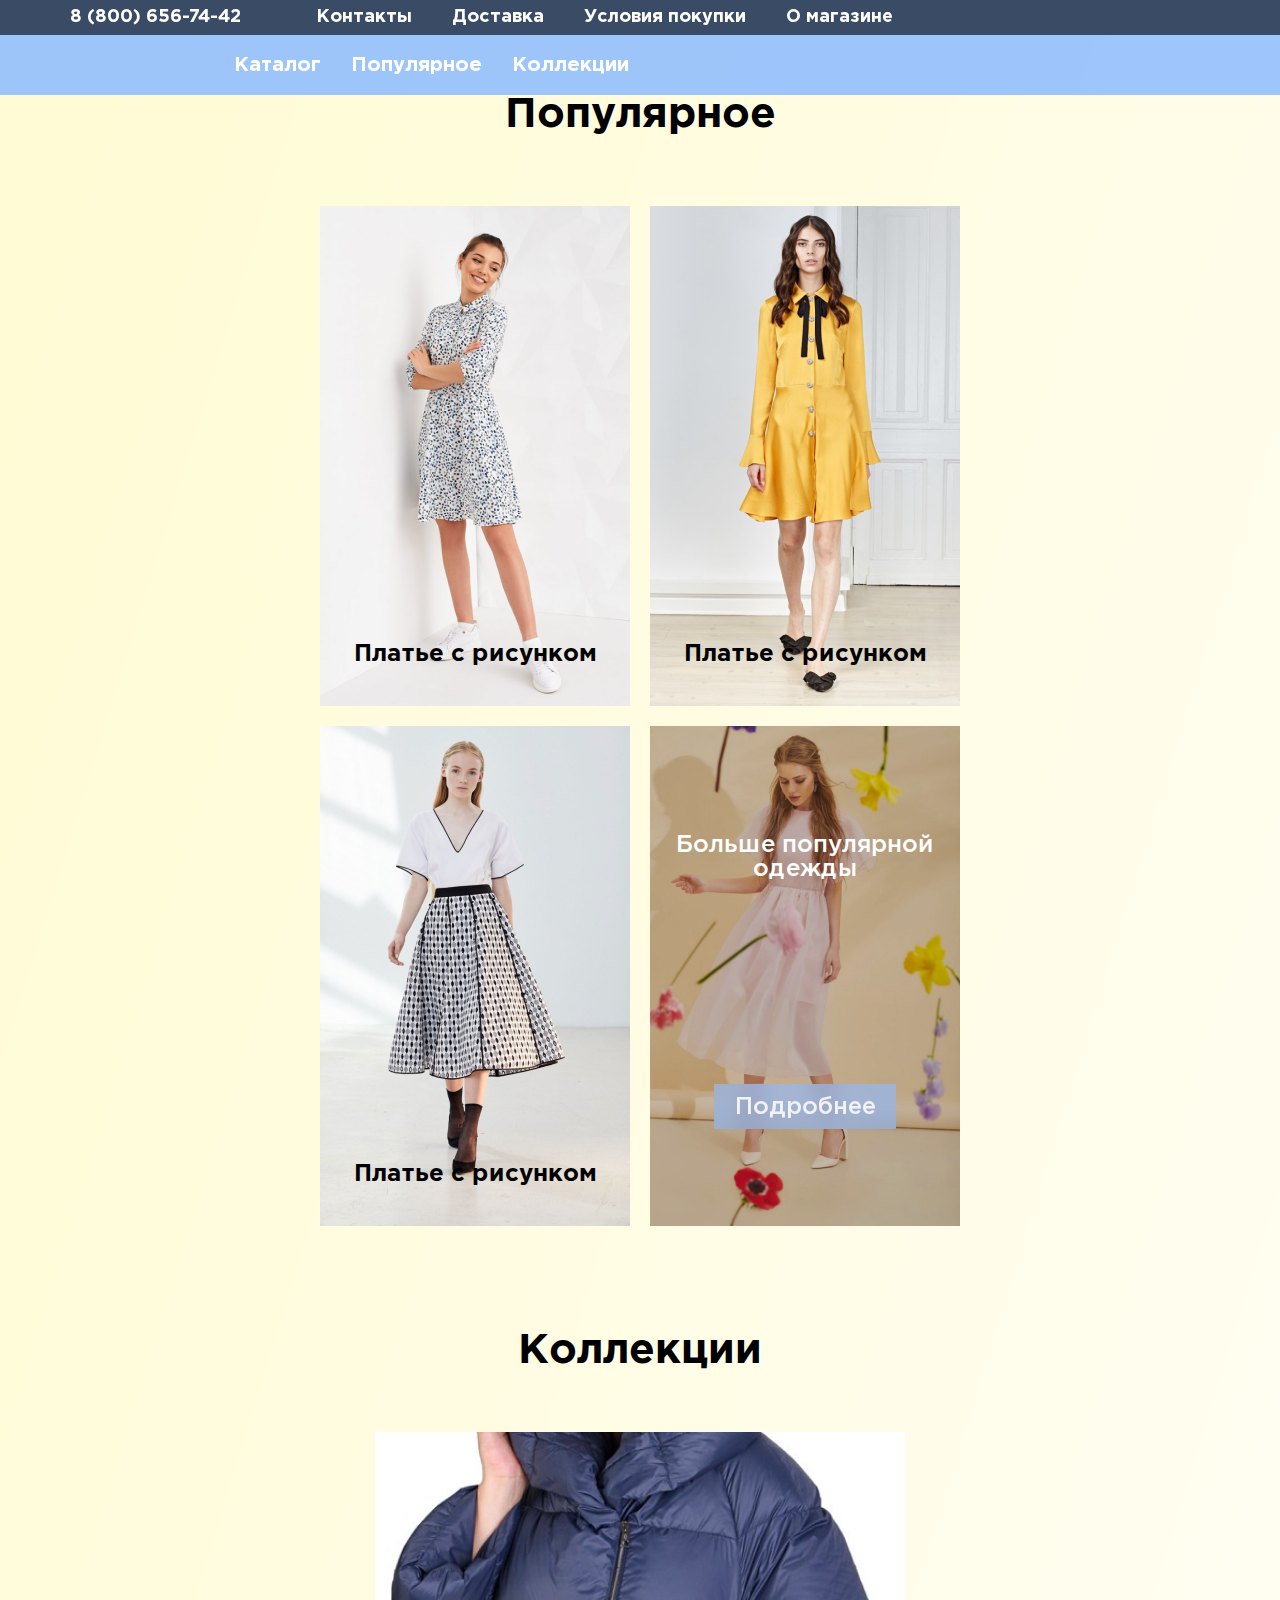
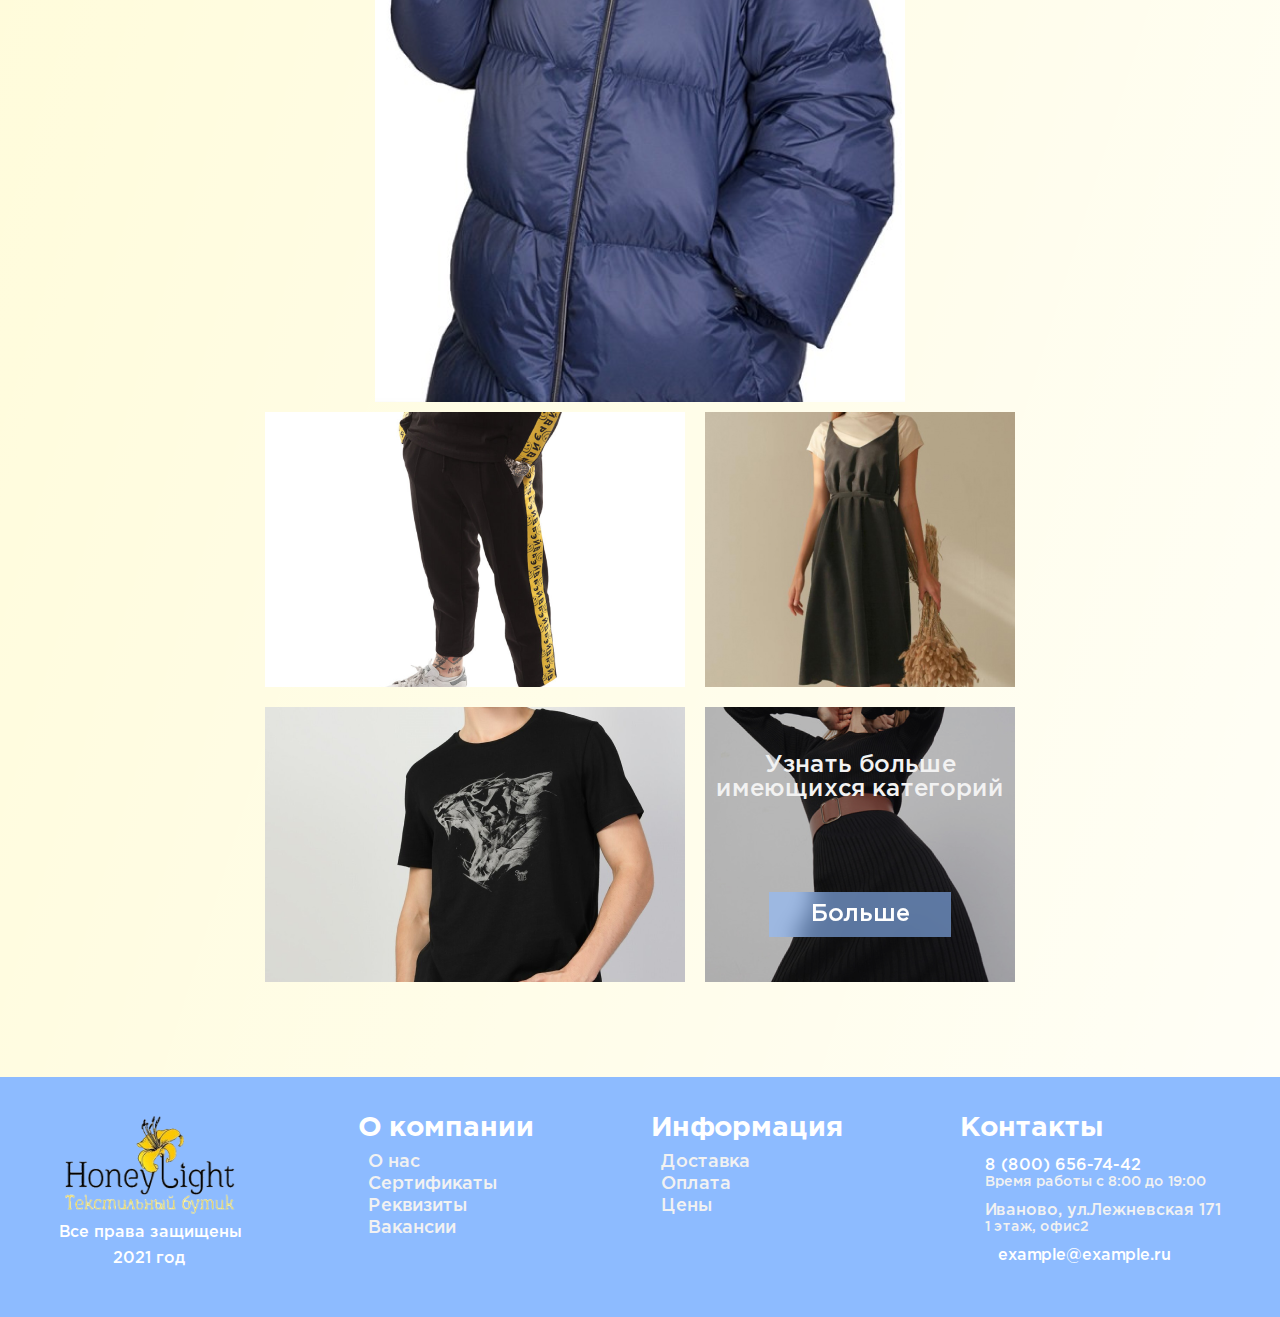
==== index.html @ e16874a3 "213" ====
<!DOCTYPE html>
<html lang="en">
<head>
    <meta charset="UTF-8">
    <meta http-equiv="X-UA-Compatible" content="IE=edge">
    <meta name="viewport" content="width=device-width, initial-scale=1.0">
    <link rel="stylesheet" type="text/css" href="../css/bootstrap-grid.min.css">
    <link rel="stylesheet" type="text/css" href="../css/style.min.css">
    <link rel="stylesheet" href="https://use.fontawesome.com/releases/v5.14.0/css/all.css" integrity="sha384-HzLeBuhoNPvSl5KYnjx0BT+WB0QEEqLprO+NBkkk5gbc67FTaL7XIGa2w1L0Xbgc" crossorigin="anonymous">
    <link rel="stylesheet" href="https://unpkg.com/swiper/swiper-bundle.min.css" />
    <title>Document</title>
</head>
<body>
    <header>
        <div class="containerr">
            <div class="menu_info">
                <div class="menu_info_left">
                    <div class="phone">
                        <i class="fa fa-phone fa-rotate-90" aria-hidden="true"></i>
                        <a href="tel: +78006567442">8 (800) 656-74-42</a>
                        <i class="fa fa-sort-desc" aria-hidden="true"></i>
                    </div>
                    <div class="info_nav">
                        <ul>
                            <li><a href="#">Контакты</a></li>
                            <li><a href="#">Доставка</a></li>
                            <li><a href="#">Условия покупки</a></li>
                            <li><a href="#">О магазине</a></li>
                        </ul>
                    </div>
                </div>

                <div class="menu_info_right">
                    <a href="#" class="px-3"><a href="#" class="px-3"><i class="fab fa-instagram"></i></a></a>
                </div>
            </div>

            <div class="menu_main">
                <div class="menu_main_left">
                    <div class="main_nav_left">
                        <ul>
                            <li><a class="catalog_btn">Каталог</a></li>
                            <li><a href="#popular">Популярное</a></li>
                            <li><a href="#clolletion">Коллекции</a></li>
                        </ul>
                    </div>
                </div>

                <div class="menu_main_right">
                    <!-- <div class="main_nav_right">
                        <ul>
                            <li><div class="rotate"><a href="#">Женьщины</a></div></li>
                            <li><div class="rotate"><a href="#">Дети</a></div></li>
                            <li><div class="rotate"><a href="#">Мужчины</a></div></li>
                        </ul>
                    </div> -->
                    <div class="main_menu_icon">
                        <a><i class="fa fa-search" aria-hidden="true"></i></a>
                        <a><i class="fa fa-shopping-cart" aria-hidden="true"></i></a>
                        <a><i class="fa fa-heart" aria-hidden="true"></i></a>
                    </div>
                </div>

                <div class="burger_container">
                    <input type="checkbox" id="checkbox4" class="checkbox4 visuallyHidden">
                    <label for="checkbox4">
                        <div class="hamburger hamburger4">
                            <span class="bar bar1"></span>
                            <span class="bar bar2"></span>
                            <span class="bar bar3"></span>
                            <span class="bar bar4"></span>
                            <span class="bar bar5"></span>
                        </div>
                    </label>
                </div>
            </div>
        </div>
    </header>

    <div class="mobile_menu_container">
        <div class="mobile_menu">
            <ul>
                <li><a class="catalog_btn">Каталог</a></li>
                <li>Популярное</li>
                <li>Коллекции</li>
                <li>Корзина</li>
            </ul>
            <h2>Мы в инстаграм: <i class="fab fa-instagram"></i></h2>
        </div>
    </div>

    <div class="catalog_container_off">
        <div class="catalog_content_container">
            <div class="close_mobil_catalog">
                <i class="fa fa-times x-close" aria-hidden="true"></i>
            </div>
            <div class="catalog_menu">
                <div class="catalog_menu_clothes"><!--1-->
                    <a class="male_open"><h2>Мужская</h2></a>
                    <ul class="male">
                        <li><a href="#">Костюмы</a></li>
                        <li><a href="#">Футболки</a></li>
                        <li><a href="#">Дождевики</a></li>
                        <li><a href="#">Брюки</a></li>
                        <li><a href="#">Халаты</a></li>
                        <li><a href="#">Нижнее бельё</a></li>
                    </ul>
                </div>

                <div class="catalog_menu_clothes"><!--2-->
                    <a  class="female_open"><h2>Женская</h2></a>
                    <ul class="female">
                        <li><a href="#">Костюмы</a></li>
                        <li><a href="#">Футболки</a></li>
                        <li><a href="#">Дождевики</a></li>
                        <li><a href="#">Брюки</a></li>
                        <li><a href="#">Халаты</a></li>
                        <li><a href="#">Нижнее бельё</a></li>
                    </ul>
                </div>

                <div class="catalog_menu_clothes"><!--3-->
                    <a class="child_open"><h2>Детская</h2></a>
                    <ul class="child">
                        <li><a href="#">Костюмы</a></li>
                        <li><a href="#">Футболки</a></li>
                        <li><a href="#">Дождевики</a></li>
                        <li><a href="#">Брюки</a></li>
                        <li><a href="#">Халаты</a></li>
                        <li><a href="#">Нижнее бельё</a></li>
                    </ul>
                </div>

                <div class="catalog_menu_clothes"><!--4-->
                    <a class="special_open"><h2>Спец одежда</h2></a>
                    <ul class="special">
                        <li><a href="#">С принтом</a></li>
                        <li><a href="#">Без принта</a></li>
                    </ul>
                </div>

                <div class="catalog_menu_clothes"><!--5-->
                    <a class="sport_open"><h2>Спортивная</h2></a>
                    <ul class="sport">
                        <li><a href="#">Костюмы</a></li>
                        <li><a href="#">Футболки</a></li>
                        <li><a href="#">Брюки</a></li>
                        <li><a href="#">Нижнее бельё</a></li>
                    </ul>
                </div>

                <div class="catalog_menu_clothes"><!--5-->
                    <a class="home_open"><h2>Для дома</h2></a>
                    <ul class="home">
                        <li><a href="#">постельное белье</a></li>
                        <li><a href="#">Покровы, пледы</a></li>
                        <li><a href="#">Фартуки</a></li>
                        <li><a href="#">Одеяла и подушки</a></li>
                    </ul>
                </div>
            </div>

            <div class="catalog_img_container">
                <div class="catalog_img"><img src="../img/Rectangle_105.png"></div>
                <div class="catalog_img"><img src="../img/Rectangle_106.png"></div>
                <div class="catalog_img"><img src="../img/Rectangle_107.png"></div>
                <div class="catalog_img"><img src="../img/Rectangle_108.png"></div>
            </div>
        </div>
    </div>

    <!-- <div class="main_slider">
        <div class="swiper-containerr">
            <div class="swiper-wrapper">

              <div class="swiper-slide"> 
                    <img src="../img/Rectangle_60.png" alt="">
                    <div class="slide_content">
                        <div class="slide_content_heading ">
                           <h2>Новая коллекция<br>
                            Весна — лето</h2>
                            <h3>Обнови свой гардероб</h3>
                        </div>
                        <div class="slide_content_button ">
                            <a href="#" class="buttonn">Подробнее</a>
                        </div>
                    </div>
              </div>
              <div class="swiper-slide"> 
                <img src="../img/Rectangle_60.png" alt="">
                <div class="slide_content">
                    <div class="slide_content_heading ">
                       <h2>Новая коллекция<br>
                        Весна — лето</h2>
                        <h3>Обнови свой гардероб</h3>
                    </div>
                    <div class="slide_content_button ">
                        <a href="#" class="buttonn">Подробнее</a>
                    </div>
                </div>
              </div>

              <div class="swiper-slide"> 
                <img src="../img/Rectangle_60.png" alt="">
                <div class="slide_content">
                    <div class="slide_content_heading ">
                       <h2>Новая коллекция<br>
                        Весна — лето</h2>
                        <h3>Обнови свой гардероб</h3>
                    </div>
                    <div class="slide_content_button ">
                        <a href="#" class="buttonn">Подробнее</a>
                    </div>
                </div>
              </div>

              <div class="swiper-slide"> 
                <img src="../img/Rectangle_60.png" alt="">
                <div class="slide_content">
                    <div class="slide_content_heading ">
                       <h2>Новая коллекция<br>
                        Весна — лето</h2>
                        <h3>Обнови свой гардероб</h3>
                    </div>
                    <div class="slide_content_button ">
                        <a href="#" class="buttonn">Подробнее</a>
                    </div>
                </div>
              </div>
                
              <div class="swiper-slide">
                <img src="../img/Rectangle_60.png" alt="">
                <div class="slide_content">
                    <div class="slide_content_heading ">
                       <h2>Новая коллекция<br>
                        Весна — лето</h2>
                        <h3>Обнови свой гардероб</h3>
                    </div>
                    <div class="slide_content_button ">
                        <a href="#" class="buttonn">Подробнее</a>
                    </div>
                </div>
              </div>

              <div class="swiper-slide"> 
                <img src="../img/Rectangle_60.png" alt="">
                <div class="slide_content">
                    <div class="slide_content_heading ">
                       <h2>Новая коллекция<br>
                        Весна — лето</h2>
                        <h3>Обнови свой гардероб</h3>
                    </div>
                    <div class="slide_content_button ">
                        <a href="#" class="buttonn">Подробнее</a>
                    </div>
                </div>
              </div>

            </div>
    
            <div class="swiper-button-next"></div>
            <div class="swiper-button-prev"></div>
        
            <div class="swiper-pagination"></div>
          </div>
        <div class="favorite"></div>
    </div> -->
    <div class="main_container" id="popular">
        <div class="popular_title">
            <h2>Популярное</h2>
        </div>
        <div class="container_popular">
            <div class="popular_content">
                <div class="popular_content_container_2">
                    <h2>Платье с рисунком</h2>
                    <div class="popular_opaciti">
                        <p>Состав: хлопок 100%</p>
                        <div class="cercles_2">
                            <div class="color_1"></div>
                            <div class="color_2"></div>
                            <div class="color_3"></div>
                            <div class="color_4"></div>
                        </div>
                        <span class="price_size_2">3500₽</span>
                        <ul>
                            <li>40</li>
                            <li>42</li>
                            <li>44</li>
                            <li>46</li>
                            <li class="grey_2">48</li>
                            <li class="grey_2">50</li>
                        </ul>
                    </div>
                </div>
                <img src="../img/Rectangle_68.png" alt="">
               
            </div>
            <div class="popular_content">
                <div class="popular_content_container_2">
                    
                    <h2>Платье с рисунком</h2>
                    <div class="popular_opaciti">
                        <p>Состав: хлопок 100%</p>
                        <div class="cercles_2">
                            <div class="color_1"></div>
                            <div class="color_2"></div>
                            <div class="color_3"></div>
                            <div class="color_4"></div>
                        </div>
                        <span class="price_size_2">3500₽</span>
                        <ul>
                            <li>40</li>
                            <li>42</li>
                            <li>44</li>
                            <li>46</li>
                            <li class="grey_2">48</li>
                            <li class="grey_2">50</li>
                        </ul>
                    </div>
                </div>
                <img src="../img/Rectangle_69.png" alt="">
            </div>

            <div class="popular_content">
                <div class="popular_content_container_2">
                    
                    <h2>Платье с рисунком</h2>
                    <div class="popular_opaciti">
                        <p>Состав: хлопок 100%</p>
                        <div class="cercles_2">
                            <div class="color_1"></div>
                            <div class="color_2"></div>
                            <div class="color_3"></div>
                            <div class="color_4"></div>
                        </div>
                        <span class="price_size_2">3500₽</span>
                        <ul>
                            <li>40</li>
                            <li>42</li>
                            <li>44</li>
                            <li>46</li>
                            <li class="grey_2">48</li>
                            <li class="grey_2">50</li>
                        </ul>
                    </div>
                </div>
                <img src="../img/Rectangle_70.png" alt="">
            </div>

            <div class="popular_content">

                <div class="popular_content_container">
                    
                    <h2>Больше популярной <br> одежды</h2>
                    <a href="#" class="popular_btn">Подробнее</a>
               
                </div>

                <img src="../img/Rectangle_71.png" alt="">
            </div>
        </div>

        <div class="popular_slider">
            <div class="swiper-containerrr">
                <div class="swiper-wrapper">
                  <div class="swiper-slide">
                    <div class="popular_content_container_mobile">
                        <h2>Платье с рисунком</h2>
                        <div class="popular_opaciti">
                            <p>Состав: хлопок 100%</p>
                            <div class="cercles_2">
                                <div class="color_1"></div>
                                <div class="color_2"></div>
                                <div class="color_3"></div>
                                <div class="color_4"></div>
                            </div>
                            <span class="price_size_2">3500₽</span>
                            <ul>
                                <li>40</li>
                                <li>42</li>
                                <li>44</li>
                                <li>46</li>
                                <li class="grey_2">48</li>
                                <li class="grey_2">50</li>
                            </ul>
                        </div>
                    </div>
                    <img src="../img/Rectangle_68.png" alt="">
                  </div>

                  <div class="swiper-slide">
                    <div class="popular_content_container_mobile">
                        <h2>Платье с рисунком</h2>
                        <div class="popular_opaciti">
                            <p>Состав: хлопок 100%</p>
                            <div class="cercles_2">
                                <div class="color_1"></div>
                                <div class="color_2"></div>
                                <div class="color_3"></div>
                                <div class="color_4"></div>
                            </div>
                            <span class="price_size_2">3500₽</span>
                            <ul>
                                <li>40</li>
                                <li>42</li>
                                <li>44</li>
                                <li>46</li>
                                <li class="grey_2">48</li>
                                <li class="grey_2">50</li>
                            </ul>
                        </div>
                    </div>
                    <img src="../img/Rectangle_69.png" alt="">
                  </div>

                  <div class="swiper-slide">
                    <div class="popular_content_container_mobile">
                        <h2>Платье с рисунком</h2>
                        <div class="popular_opaciti">
                            <p>Состав: хлопок 100%</p>
                            <div class="cercles_2">
                                <div class="color_1"></div>
                                <div class="color_2"></div>
                                <div class="color_3"></div>
                                <div class="color_4"></div>
                            </div>
                            <span class="price_size_2">3500₽</span>
                            <ul>
                                <li>40</li>
                                <li>42</li>
                                <li>44</li>
                                <li>46</li>
                                <li class="grey_2">48</li>
                                <li class="grey_2">50</li>
                            </ul>
                        </div>
                    </div>
                    <img src="../img/Rectangle_70.png" alt="">
                  </div>

                  <div class="swiper-slide">
                    <div class="popular_content_container_mobile">
                        <h2>Платье с рисунком</h2>
                        <div class="popular_opaciti">
                            <p>Состав: хлопок 100%</p>
                            <div class="cercles_2">
                                <div class="color_1"></div>
                                <div class="color_2"></div>
                                <div class="color_3"></div>
                                <div class="color_4"></div>
                            </div>
                            <span class="price_size_2">3500₽</span>
                            <ul>
                                <li>40</li>
                                <li>42</li>
                                <li>44</li>
                                <li>46</li>
                                <li class="grey_2">48</li>
                                <li class="grey_2">50</li>
                            </ul>
                        </div>
                    </div>
                    <img src="../img/Rectangle_71.png" alt="">
                  </div>
                </div>
              </div>
              
        </div>
        <div id="clolletion"></div>
        <div class="categories_title">
            <h2>Коллекции</h2>
        </div>
        <div class="main_categories">
                <div class="main_categories_container">
                    <div class="collection_jackets_1">
                        <h2>Куртки</h2>
                    </div>
                    <img src="../img/Rectangle_75.png" alt="">
                </div>

                <div class="main_categories_container2 row">
                    <div class="content_container_1">
                        <div class="collection_jackets_2">
                            <h2>Куртки</h2>
                        </div>
                        <img src="../img/Rectangle_76.png" alt="">
                    </div>
                    <div class="content_container_2">
                        <div class="collection_jackets_2">
                            <h2>Куртки</h2>
                        </div>
                        <img src="../img/Rectangle_78.png" alt="">
                    </div>
                    <div class="content_container_3">
                        <div class="collection_jackets_2">
                            <h2>Куртки</h2>
                        </div>
                        <img src="../img/Rectangle_77.png" alt="">
                    </div>
                    <div class="content_container_4">
                        <div class="collection_jackets_detail">
                            <h2>Узнать больше <br> имеющихся категорий</h2>
                            <a href="#" class="categories_btn">Больше</a>
                        </div>
                        <img src="../img/Rectangle_79.png" alt="">
                    </div>
                </div>
        </div>
        <div class="main_categories_mobile">
            <div class="main_categories_container_mobile">
                <div class="modile_categories_jacets">
                    <h2>Куртки</h2>
                </div>
                <img src="../img/Rectangle_75.png" alt="">
            </div>
            <div class="main_categories_container_mobile">
                <div class="modile_categories_jacets">
                    <h2>Куртки</h2>
                </div>
                <img src="../img/Rectangle_75.png" alt="">
            </div>
            <div class="main_categories_container_mobile">
                <div class="modile_categories_jacets">
                    <h2>Куртки</h2>
                </div>
                <img src="../img/Rectangle_75.png" alt="">
            </div>
        </div>
    </div>

    <footer>
        <div class="footer_container">
            <div class="footer_menu">
                <div class="footer_logo">
                    <div class="footer_logo_img"><img src="../img/LOGO_PNG.png" alt=""></div>
                    <div class="footer_logo_description">
                        <p>Все права защищены</p>
                        <p>2021 год</p>
                    </div>
                </div>
                <div class="footer_about">
                    <h2><a>О компании</a></h2>

                    <ul class="daun">
                        <li>О нас</li>
                        <li>Сертификаты</li>
                        <li>Реквизиты</li>
                        <li>Вакансии</li>
                    </ul> 
                
                </div>

                <div class="footer_info">
                    <h2>Информация</h2>
                    <ul>
                        <li>Доставка</li>
                        <li>Оплата</li>
                        <li>Цены</li>
                    </ul>
                </div>

                <div class="footer_contact">
                    <h2>Контакты</h2>
                    <ul>
                        <li id="foot_help">
                            <div>
                                <i class="fa fa-phone fa-rotate-90" aria-hidden="true"></i>
                            </div>
                            <div class="footer_phone">
                                <a href="tel: +78006567442">8 (800) 656-74-42</a>
                                <p>Время работы с 8:00 до 19:00</p>
                            </div>
                        </li>
                        <li id="foot_help">
                            <div>
                                <i class="fa fa-map-marker" aria-hidden="true"></i>
                            </div>
                            <div class="footer_phone">
                                Иваново, ул.Лежневская 171
                                <p>1 этаж, офис2</p>
                            </div>
                        </li>
                        <li id="foot_help">
                            <div class="footer_mail">
                                <a href="example@example.ru">example@example.ru</a>
                            </div>
                        </li>
                    </ul>
                </div>
            </div>
        </div>
    </footer>

    <script src="https://ajax.googleapis.com/ajax/libs/jquery/2.1.1/jquery.min.js"></script>
    <script src="https://unpkg.com/swiper/swiper-bundle.min.js"></script>
    <script src="../js/script.js"></script>
</body>
</html>
---- css/style.min.css ----
@font-face{font-family:'Gotham Pro';src:url("GothamPro-Bold.eot");src:local("Gotham Pro Bold"),local("GothamPro-Bold"),url("GothamPro-Bold.eot?#iefix") format("embedded-opentype"),url("GothamPro-Bold.woff") format("woff"),url("GothamPro-Bold.ttf") format("truetype");font-weight:bold;font-style:normal}@font-face{font-family:'Gotham Pro';src:url("GothamPro-Medium.eot");src:local("Gotham Pro Medium"),local("GothamPro-Medium"),url("GothamPro-Medium.eot?#iefix") format("embedded-opentype"),url("GothamPro-Medium.woff") format("woff"),url("GothamPro-Medium.ttf") format("truetype");font-weight:500;font-style:normal}*{margin:0;padding:0;outline:none;list-style-type:none;-webkit-box-sizing:border-box;box-sizing:border-box}html,body{width:100%;max-width:100%;height:100%;font-family:'Gotham Pro';font-weight:bold;position:relative}a:hover,a:active,a:link,a:visited{text-decoration:none;color:#ffffff}.containerr{display:-webkit-box;display:-ms-flexbox;display:flex;width:100%;-webkit-box-orient:vertical;-webkit-box-direction:normal;-ms-flex-direction:column;flex-direction:column}.containerr .menu_info{display:-webkit-box;display:-ms-flexbox;display:flex;height:35px;background:#3A4B65;width:100vw;-webkit-box-pack:justify;-ms-flex-pack:justify;justify-content:space-between;padding:0 70px 0 70px;-webkit-box-align:center;-ms-flex-align:center;align-items:center;font-size:18px;color:white}.containerr .menu_info .menu_info_left{display:-webkit-box;display:-ms-flexbox;display:flex;-webkit-box-orient:horizontal;-webkit-box-direction:normal;-ms-flex-direction:row;flex-direction:row}.containerr .menu_info .menu_info_left .info_nav{padding-left:35px}.containerr .menu_info .menu_info_left .info_nav ul{display:-webkit-box;display:-ms-flexbox;display:flex}.containerr .menu_info .menu_info_left .info_nav ul li{padding:0 0 0 40px}.containerr .menu_info .menu_info_right{font-size:28px}.containerr .menu_main{width:100vw;height:60px;background:rgba(141,187,255,0.85);-ms-flex-pack:distribute;justify-content:space-around;display:-webkit-box;display:-ms-flexbox;display:flex;-webkit-box-align:center;-ms-flex-align:center;align-items:center;font-size:20px}.containerr .menu_main .menu_main_left{display:-webkit-box;display:-ms-flexbox;display:flex;-webkit-box-orient:horizontal;-webkit-box-direction:reverse;-ms-flex-direction:row-reverse;flex-direction:row-reverse}.containerr .menu_main .menu_main_left .main_nav_left ul{display:-webkit-box;display:-ms-flexbox;display:flex}.containerr .menu_main .menu_main_left .main_nav_left ul li{padding:0 0 0 30px}.containerr .menu_main .menu_main_left .main_nav_left ul li .catalog_btn{color:#fff;cursor:pointer}.containerr .menu_main .menu_main_right{display:-webkit-box;display:-ms-flexbox;display:flex;-webkit-box-orient:horizontal;-webkit-box-direction:normal;-ms-flex-direction:row;flex-direction:row}.containerr .menu_main .menu_main_right .main_menu_icon a{padding:0 0.5vw 0 0.5vw}.containerr .burger_container{display:none}header{position:fixed;z-index:1000;top:0}.main_slider{background:linear-gradient(287.15deg, rgba(255,255,255,0.8) 0%, rgba(255,255,255,0) 100%),#FFFBD3;display:block;margin:95px 0 0 0}.main_slider .swiper-containerr{width:100%;height:705px}.main_slider .swiper-containerr .swiper-slide{text-align:center;font-size:18px;background:#fff;display:-webkit-box;display:-ms-flexbox;display:flex;-webkit-box-pack:center;-ms-flex-pack:center;justify-content:center;-webkit-box-align:center;-ms-flex-align:center;align-items:center;color:#fff;background:#000}.main_slider .swiper-containerr .swiper-slide img{width:100%;height:100%;-o-object-fit:cover;object-fit:cover}.main_slider .swiper-containerr .swiper-slide .slide_content{display:-webkit-box;display:-ms-flexbox;display:flex;-webkit-box-orient:vertical;-webkit-box-direction:normal;-ms-flex-direction:column;flex-direction:column;-ms-flex-pack:distribute;justify-content:space-around;width:80%;height:80%;text-align:left;padding:0 0 0 50px;position:absolute}.main_slider .swiper-containerr .swiper-slide .slide_content .slide_content_heading h2{font-size:calc(36px + 28 * (100vw / 1920))}.main_slider .swiper-containerr .swiper-slide .slide_content .slide_content_heading h3{font-size:calc(28px + 8 * (100vw / 1920));font-weight:normal}.main_slider .swiper-containerr .swiper-slide .slide_content .slide_content_button .buttonn{display:-webkit-box;display:-ms-flexbox;display:flex;-webkit-box-pack:center;-ms-flex-pack:center;justify-content:center;-webkit-box-align:center;-ms-flex-align:center;align-items:center;background:rgba(248,243,130,0.7);-webkit-backdrop-filter:blur(10px);backdrop-filter:blur(10px);border:none;width:310px;height:55px;font-size:33px;font-weight:normal;color:#fff;-webkit-transition:.5s;transition:.5s}.main_slider .swiper-containerr .swiper-slide .slide_content .slide_content_button .buttonn:hover{cursor:pointer;background:rgba(248,243,130,0.8)}.swiper-pagination{bottom:0}.swiper-pagination .swiper-pagination-bullet{width:100px;height:8px;border-radius:40px;background-color:rgba(141,187,255,0.8)}.swiper-button-next{padding:0 100px 0 0}.swiper-button-next::after{color:#fff;opacity:0.8}.swiper-button-prev{padding:0  0 0 100px}.swiper-button-prev::after{color:#fff;opacity:0.8}.main_container{display:-webkit-box;display:-ms-flexbox;display:flex;-webkit-box-orient:vertical;-webkit-box-direction:normal;-ms-flex-direction:column;flex-direction:column;background:linear-gradient(287.15deg, rgba(255,255,255,0.8) 0%, rgba(255,255,255,0) 100%),#FFFBD3;width:100%;-webkit-box-align:center;-ms-flex-align:center;align-items:center;padding:0 0 95px 0}.main_container .popular_title{display:-webkit-box;display:-ms-flexbox;display:flex;margin:95px 0 0 0}.main_container .popular_title h2{font-size:calc(30px + 18 * (100vw / 1920));color:#000}.main_container .container_popular{display:-webkit-box;display:-ms-flexbox;display:flex;-webkit-box-orient:horizontal;-webkit-box-direction:normal;-ms-flex-direction:row;flex-direction:row;-webkit-box-pack:center;-ms-flex-pack:center;justify-content:center;margin:60px 0 0 0;width:90%;-ms-flex-wrap:wrap;flex-wrap:wrap}.main_container .container_popular .popular_content{max-height:600px;height:500px;width:310px;background:#000;margin:10px 10px}.main_container .container_popular .popular_content img{height:100%;width:100%}.main_container .container_popular .popular_content .popular_content_container{display:-webkit-box;display:-ms-flexbox;display:flex;-webkit-box-orient:vertical;-webkit-box-direction:normal;-ms-flex-direction:column;flex-direction:column;-webkit-box-align:center;-ms-flex-align:center;align-items:center;-ms-flex-pack:distribute;justify-content:space-around;height:500px;width:310px;position:absolute;z-index:90;background:rgba(0,0,0,0.2);-webkit-transition:0.7s;transition:0.7s;color:#fff;font-weight:normal;font-size:14px;text-align:center}.main_container .container_popular .popular_content .popular_content_container h2{font-size:24px;font-weight:normal;margin:10px}.main_container .container_popular .popular_content .popular_content_container .popular_btn{display:-webkit-box;display:-ms-flexbox;display:flex;-webkit-box-pack:center;-ms-flex-pack:center;justify-content:center;-webkit-box-align:center;-ms-flex-align:center;align-items:center;width:182px;height:45px;background:rgba(141,187,255,0.6);color:#F2F2F2;font-size:24px;-webkit-backdrop-filter:blur(10px);backdrop-filter:blur(10px);border:none;-webkit-transition:.4s all;transition:.4s all}.main_container .container_popular .popular_content .popular_content_container .popular_btn:hover{background:rgba(129,179,253,0.8)}.main_container .container_popular .popular_content .popular_content_container .popular_btn:active,.main_container .container_popular .popular_content .popular_content_container .popular_btn:focus{outline:none}.main_container .container_popular .popular_content .popular_content_container_2{display:-webkit-box;display:-ms-flexbox;display:flex;-webkit-box-orient:vertical;-webkit-box-direction:normal;-ms-flex-direction:column;flex-direction:column;-webkit-box-align:center;-ms-flex-align:center;align-items:center;-webkit-box-pack:end;-ms-flex-pack:end;justify-content:flex-end;height:500px;width:310px;position:absolute;z-index:90;-webkit-transition:0.7s;transition:0.7s;color:#fff;font-weight:normal;font-size:14px}.main_container .container_popular .popular_content .popular_content_container_2 h2{font-size:24px;font-weight:bold;margin:0 0 40px 0;-webkit-transition:.1s all;transition:.1s all;color:#000000}.main_container .container_popular .popular_content .popular_content_container_2 .popular_opaciti{display:-webkit-box;display:-ms-flexbox;display:flex;-webkit-box-orient:vertical;-webkit-box-direction:normal;-ms-flex-direction:column;flex-direction:column;-webkit-box-align:center;-ms-flex-align:center;align-items:center;-webkit-box-pack:end;-ms-flex-pack:end;justify-content:flex-end;opacity:0;-webkit-transition:.5s all;transition:.5s all;visibility:hidden;height:0}.main_container .container_popular .popular_content .popular_content_container_2 .popular_opaciti .cercles_2{display:-webkit-box;display:-ms-flexbox;display:flex;-webkit-box-orient:horizontal;-webkit-box-direction:normal;-ms-flex-direction:row;flex-direction:row;margin:45px 0 40px 0}.main_container .container_popular .popular_content .popular_content_container_2 .popular_opaciti .cercles_2 .color_1{width:14px;height:14px;background:#fff;border-radius:100%;margin:0 10px 0 0}.main_container .container_popular .popular_content .popular_content_container_2 .popular_opaciti .cercles_2 .color_2{width:14px;height:14px;background:#B55D41;border-radius:100%;margin:0 10px 0 0}.main_container .container_popular .popular_content .popular_content_container_2 .popular_opaciti .cercles_2 .color_3{width:14px;height:14px;background:#F1E1A9;border-radius:100%;margin:0 10px 0 0}.main_container .container_popular .popular_content .popular_content_container_2 .popular_opaciti .cercles_2 .color_4{width:14px;height:14px;background:#2C2C2C;border-radius:100%;margin:0}.main_container .container_popular .popular_content .popular_content_container_2 .popular_opaciti .price_size_2{font-size:18px}.main_container .container_popular .popular_content .popular_content_container_2 .popular_opaciti ul{display:-webkit-box;display:-ms-flexbox;display:flex;-webkit-box-orient:horizontal;-webkit-box-direction:normal;-ms-flex-direction:row;flex-direction:row;margin:15px 0 10px 0}.main_container .container_popular .popular_content .popular_content_container_2 .popular_opaciti ul .grey_2{color:#E0E0E0}.main_container .container_popular .popular_content .popular_content_container_2 .popular_opaciti ul li{margin:0 8px 0 0}.main_container .container_popular .popular_content .popular_content_container_2 .popular_opaciti ul li:last-child{margin:0}.main_container .container_popular .popular_content .popular_content_container_2:hover{background:rgba(0,0,0,0.2);-webkit-transition:0.5s all;transition:0.5s all}.main_container .container_popular .popular_content .popular_content_container_2:hover .popular_opaciti{visibility:visible;height:180px;-webkit-transition:.5s all;transition:.5s all;opacity:1}.main_container .container_popular .popular_content .popular_content_container_2:hover h2{margin:0 0 10px 0;color:#fff;-webkit-transition:.2s;transition:.2s}.main_container .popular_slider{width:100%;display:none;margin:95px 0 0 0}.main_container .popular_slider .swiper-containerrr{width:100%;height:470px;-webkit-box-pack:center;-ms-flex-pack:center;justify-content:center;display:-webkit-box;display:-ms-flexbox;display:flex}.main_container .popular_slider .swiper-containerrr .swiper-slide{text-align:center;font-size:18px;width:90%;display:-webkit-box;display:-ms-flexbox;display:flex;-webkit-box-pack:center;-ms-flex-pack:center;justify-content:center;-webkit-box-align:center;-ms-flex-align:center;align-items:center}.main_container .popular_slider .swiper-containerrr .swiper-slide .popular_content_container_mobile{display:-webkit-box;display:-ms-flexbox;display:flex;-webkit-box-orient:vertical;-webkit-box-direction:normal;-ms-flex-direction:column;flex-direction:column;-webkit-box-align:center;-ms-flex-align:center;align-items:center;-webkit-box-pack:end;-ms-flex-pack:end;justify-content:flex-end;height:470px;width:310px;background:rgba(0,0,0,0.2);position:absolute;z-index:90;-webkit-transition:0.7s;transition:0.7s;color:#fff;font-weight:normal;font-size:14px}.main_container .popular_slider .swiper-containerrr .swiper-slide .popular_content_container_mobile h2{font-size:24px;font-weight:bold;margin:0 0 40px 0;-webkit-transition:.1s all;transition:.1s all;color:#fff}.main_container .popular_slider .swiper-containerrr .swiper-slide .popular_content_container_mobile .popular_opaciti{display:-webkit-box;display:-ms-flexbox;display:flex;-webkit-box-orient:vertical;-webkit-box-direction:normal;-ms-flex-direction:column;flex-direction:column;-webkit-box-align:center;-ms-flex-align:center;align-items:center;-webkit-box-pack:end;-ms-flex-pack:end;justify-content:flex-end;-webkit-transition:.5s all;transition:.5s all}.main_container .popular_slider .swiper-containerrr .swiper-slide .popular_content_container_mobile .popular_opaciti .cercles_2{display:-webkit-box;display:-ms-flexbox;display:flex;-webkit-box-orient:horizontal;-webkit-box-direction:normal;-ms-flex-direction:row;flex-direction:row;margin:45px 0 40px 0}.main_container .popular_slider .swiper-containerrr .swiper-slide .popular_content_container_mobile .popular_opaciti .cercles_2 .color_1{width:14px;height:14px;background:#fff;border-radius:100%;margin:0 10px 0 0}.main_container .popular_slider .swiper-containerrr .swiper-slide .popular_content_container_mobile .popular_opaciti .cercles_2 .color_2{width:14px;height:14px;background:#B55D41;border-radius:100%;margin:0 10px 0 0}.main_container .popular_slider .swiper-containerrr .swiper-slide .popular_content_container_mobile .popular_opaciti .cercles_2 .color_3{width:14px;height:14px;background:#F1E1A9;border-radius:100%;margin:0 10px 0 0}.main_container .popular_slider .swiper-containerrr .swiper-slide .popular_content_container_mobile .popular_opaciti .cercles_2 .color_4{width:14px;height:14px;background:#2C2C2C;border-radius:100%;margin:0}.main_container .popular_slider .swiper-containerrr .swiper-slide .popular_content_container_mobile .popular_opaciti .price_size_2{font-size:18px}.main_container .popular_slider .swiper-containerrr .swiper-slide .popular_content_container_mobile .popular_opaciti ul{display:-webkit-box;display:-ms-flexbox;display:flex;-webkit-box-orient:horizontal;-webkit-box-direction:normal;-ms-flex-direction:row;flex-direction:row;margin:15px 0 10px 0}.main_container .popular_slider .swiper-containerrr .swiper-slide .popular_content_container_mobile .popular_opaciti ul .grey_2{color:#E0E0E0}.main_container .popular_slider .swiper-containerrr .swiper-slide .popular_content_container_mobile .popular_opaciti ul li{margin:0 8px 0 0}.main_container .popular_slider .swiper-containerrr .swiper-slide .popular_content_container_mobile .popular_opaciti ul li:last-child{margin:0}.main_container .categories_title{display:-webkit-box;display:-ms-flexbox;display:flex;margin:95px 0 0 0}.main_container .categories_title h2{font-size:calc(30px + 18 * (100vw / 1920));color:#000}.main_container .main_categories{display:-webkit-box;display:-ms-flexbox;display:flex;margin:95px 0 0 0;width:90%;-webkit-box-orient:horizontal;-webkit-box-direction:normal;-ms-flex-direction:row;flex-direction:row;-webkit-box-pack:center;-ms-flex-pack:center;justify-content:center;margin:60px 0 0 0;-ms-flex-wrap:wrap;flex-wrap:wrap}.main_container .main_categories .main_categories_container{height:570px;width:530px;margin:0 10px}.main_container .main_categories .main_categories_container .collection_jackets_1{display:-webkit-box;display:-ms-flexbox;display:flex;-webkit-box-orient:vertical;-webkit-box-direction:normal;-ms-flex-direction:column;flex-direction:column;-webkit-box-pack:end;-ms-flex-pack:end;justify-content:flex-end;-webkit-box-align:center;-ms-flex-align:center;align-items:center;position:absolute;background:rgba(0,0,0,0.12);height:570px;width:530px;opacity:0;-webkit-transition:.4s all;transition:.4s all}.main_container .main_categories .main_categories_container .collection_jackets_1:hover{opacity:1}.main_container .main_categories .main_categories_container .collection_jackets_1 h2{margin:0 0 125px 0;font-weight:normal;font-size:48px;color:#F2F2F2}.main_container .main_categories .main_categories_container2{width:750px;height:570px;margin:0 10px;display:-webkit-box;display:-ms-flexbox;display:flex;-webkit-box-orient:horizontal;-webkit-box-direction:normal;-ms-flex-direction:row;flex-direction:row;-ms-flex-wrap:wrap;flex-wrap:wrap}.main_container .main_categories .main_categories_container2 .content_container_1{width:420px;height:275px;margin:0 10px 10px 0}.main_container .main_categories .main_categories_container2 .content_container_1 .collection_jackets_2{display:-webkit-box;display:-ms-flexbox;display:flex;-webkit-box-orient:vertical;-webkit-box-direction:normal;-ms-flex-direction:column;flex-direction:column;-webkit-box-pack:end;-ms-flex-pack:end;justify-content:flex-end;-webkit-box-align:center;-ms-flex-align:center;align-items:center;position:absolute;background:rgba(0,0,0,0.12);width:420px;height:275px;opacity:0;-webkit-transition:.4s all;transition:.4s all}.main_container .main_categories .main_categories_container2 .content_container_1 .collection_jackets_2:hover{opacity:1}.main_container .main_categories .main_categories_container2 .content_container_1 .collection_jackets_2 h2{margin:0 0 75px 0;font-weight:normal;font-size:32px;color:#F2F2F2}.main_container .main_categories .main_categories_container2 .content_container_2{width:310px;height:275px;margin:0 0 10px 10px}.main_container .main_categories .main_categories_container2 .content_container_2 .collection_jackets_2{display:-webkit-box;display:-ms-flexbox;display:flex;-webkit-box-orient:vertical;-webkit-box-direction:normal;-ms-flex-direction:column;flex-direction:column;-webkit-box-pack:end;-ms-flex-pack:end;justify-content:flex-end;-webkit-box-align:center;-ms-flex-align:center;align-items:center;position:absolute;background:rgba(0,0,0,0.12);width:310px;height:275px;opacity:0;-webkit-transition:.4s all;transition:.4s all}.main_container .main_categories .main_categories_container2 .content_container_2 .collection_jackets_2:hover{opacity:1}.main_container .main_categories .main_categories_container2 .content_container_2 .collection_jackets_2 h2{margin:0 0 75px 0;font-weight:normal;font-size:32px;color:#F2F2F2}.main_container .main_categories .main_categories_container2 .content_container_3{width:420px;height:275px;margin:10px 10px 0 0}.main_container .main_categories .main_categories_container2 .content_container_3 .collection_jackets_2{display:-webkit-box;display:-ms-flexbox;display:flex;-webkit-box-orient:vertical;-webkit-box-direction:normal;-ms-flex-direction:column;flex-direction:column;-webkit-box-pack:end;-ms-flex-pack:end;justify-content:flex-end;-webkit-box-align:center;-ms-flex-align:center;align-items:center;position:absolute;background:rgba(0,0,0,0.12);width:420px;height:275px;opacity:0;-webkit-transition:.4s all;transition:.4s all}.main_container .main_categories .main_categories_container2 .content_container_3 .collection_jackets_2:hover{opacity:1}.main_container .main_categories .main_categories_container2 .content_container_3 .collection_jackets_2 h2{margin:0 0 75px 0;font-weight:normal;font-size:32px;color:#F2F2F2}.main_container .main_categories .main_categories_container2 .content_container_4{width:310px;height:275px;margin:10px 0 0 10px}.main_container .main_categories .main_categories_container2 .content_container_4 .collection_jackets_detail{display:-webkit-box;display:-ms-flexbox;display:flex;-webkit-box-orient:vertical;-webkit-box-direction:normal;-ms-flex-direction:column;flex-direction:column;-ms-flex-pack:distribute;justify-content:space-around;-webkit-box-align:center;-ms-flex-align:center;align-items:center;text-align:center;position:absolute;width:310px;height:275px;background:rgba(22,22,22,0.25);color:#F2F2F2}.main_container .main_categories .main_categories_container2 .content_container_4 .collection_jackets_detail h2{font-size:24px;font-weight:normal}.main_container .main_categories .main_categories_container2 .content_container_4 .collection_jackets_detail .categories_btn{display:-webkit-box;display:-ms-flexbox;display:flex;-webkit-box-pack:center;-ms-flex-pack:center;justify-content:center;-webkit-box-align:center;-ms-flex-align:center;align-items:center;width:182px;height:45px;font-weight:normal;font-size:24px;background:rgba(141,187,255,0.6);-webkit-backdrop-filter:blur(10px);backdrop-filter:blur(10px);-webkit-transition:.4s all;transition:.4s all}.main_container .main_categories .main_categories_container2 .content_container_4 .collection_jackets_detail .categories_btn:hover{background:rgba(129,179,253,0.8)}.main_container .main_categories_mobile{display:none;-webkit-box-orient:vertical;-webkit-box-direction:normal;-ms-flex-direction:column;flex-direction:column}.main_container .main_categories_mobile .main_categories_container_mobile{height:210px;width:320px;margin:13px 0}.main_container .main_categories_mobile .main_categories_container_mobile .modile_categories_jacets{display:-webkit-box;display:-ms-flexbox;display:flex;-webkit-box-pack:center;-ms-flex-pack:center;justify-content:center;-webkit-box-align:center;-ms-flex-align:center;align-items:center;position:absolute;height:210px;width:320px;background:rgba(0,0,0,0.12)}.main_container .main_categories_mobile .main_categories_container_mobile .modile_categories_jacets h2{color:#F2F2F2;font-size:24px}.main_container .main_categories_mobile .main_categories_container_mobile:last-child{margin:13px 0 0 0}.main_container .main_categories_mobile .main_categories_container_mobile img{width:100%;height:100%;-o-object-fit:cover;object-fit:cover}footer .footer_container{display:-webkit-box;display:-ms-flexbox;display:flex;-webkit-box-pack:center;-ms-flex-pack:center;justify-content:center;background:#8DBBFF;width:100%;padding:0 0 40px 0}footer .footer_container .footer_menu{display:-webkit-box;display:-ms-flexbox;display:flex;-ms-flex-pack:distribute;justify-content:space-around;width:100%;-ms-flex-wrap:wrap;flex-wrap:wrap;padding:3% 0 0 0}footer .footer_container .footer_menu h2{font-size:28px;color:#fff}footer .footer_container .footer_menu ul{margin:10px 0 0 0;font-family:'Gotham Pro';font-weight:500}footer .footer_container .footer_menu ul li{font-size:18px;color:#F2F2F2;font-size:18px;padding:2.5px 0 2.5px 10px}footer .footer_container .footer_menu .footer_logo{display:-webkit-box;display:-ms-flexbox;display:flex;-webkit-box-orient:vertical;-webkit-box-direction:normal;-ms-flex-direction:column;flex-direction:column;-webkit-box-align:center;-ms-flex-align:center;align-items:center;text-align:center}footer .footer_container .footer_menu .footer_logo .footer_logo_img{height:100px;width:170px}footer .footer_container .footer_menu .footer_logo .footer_logo_img img{height:100%;width:100%}footer .footer_container .footer_menu .footer_logo .footer_logo_description{color:#fff;font-size:16px;font-weight:normal}footer .footer_container .footer_menu .footer_logo .footer_logo_description p{margin:10px 0}footer .footer_container .footer_menu .footer_contact .footer_phone{margin:0 0 0 15px}footer .footer_container .footer_menu .footer_contact .footer_mail{padding:0 0 0 28px}footer .footer_container .footer_menu .footer_contact ul li{font-size:16px;padding:7px 0 7px 10px}footer .footer_container .footer_menu .footer_contact p{font-size:14px;margin:2px 0 0 0}#foot_help{display:-webkit-box;display:-ms-flexbox;display:flex;-webkit-box-orient:horizontal;-webkit-box-direction:normal;-ms-flex-direction:row;flex-direction:row}.catalog_container_off{display:-webkit-box;display:-ms-flexbox;display:flex;position:fixed;z-index:100;width:100%;min-height:450px;max-height:975px;background:#fff;top:-100%;-webkit-transition:.5s all;transition:.5s all;-webkit-box-pack:center;-ms-flex-pack:center;justify-content:center;-webkit-box-align:start;-ms-flex-align:start;align-items:start}.catalog_container_off .catalog_content_container{display:-webkit-box;display:-ms-flexbox;display:flex;-webkit-box-orient:vertical;-webkit-box-direction:normal;-ms-flex-direction:column;flex-direction:column;-ms-flex-pack:distribute;justify-content:space-around;width:90%;min-height:450px;max-height:950px}.catalog_container_off .catalog_content_container .close_mobil_catalog{display:none;-webkit-box-pack:end;-ms-flex-pack:end;justify-content:flex-end;width:100%;font-size:30px}.catalog_container_off .catalog_content_container .catalog_menu{display:-webkit-box;display:-ms-flexbox;display:flex;-webkit-box-orient:horizontal;-webkit-box-direction:normal;-ms-flex-direction:row;flex-direction:row;-webkit-box-pack:start;-ms-flex-pack:start;justify-content:start;margin:20px 0}.catalog_container_off .catalog_content_container .catalog_menu .catalog_menu_clothes{margin:0 70px 0 0}.catalog_container_off .catalog_content_container .catalog_menu .catalog_menu_clothes:last-child{margin:0}.catalog_container_off .catalog_content_container .catalog_menu .catalog_menu_clothes h2{font-size:24px;color:#333;margin:0 0 15px 0}.catalog_container_off .catalog_content_container .catalog_menu .catalog_menu_clothes ul li{padding:0 0 5px 0}.catalog_container_off .catalog_content_container .catalog_menu .catalog_menu_clothes ul li:last-child{padding:0}.catalog_container_off .catalog_content_container .catalog_menu .catalog_menu_clothes ul li a{font-weight:normal;font-size:18px;color:#4F4F4F}.catalog_container_off .catalog_content_container .catalog_img_container{display:-webkit-box;display:-ms-flexbox;display:flex;-webkit-box-orient:horizontal;-webkit-box-direction:normal;-ms-flex-direction:row;flex-direction:row;-webkit-box-pack:justify;-ms-flex-pack:justify;justify-content:space-between;width:100%;margin:20px 0}.catalog_container_on{top:0;margin:95px 0 0 0}@media (max-width: 1470px) and (min-width: 1100px){.main_container .container_popular{width:60%}.main_container .container_popular .popular_content{margin:10px 10px}}@media (max-width: 1466px){.main_container .main_categories .main_categories_container{margin:0 0 10px 0}}@media (max-width: 1074px){header .containerr .menu_info{display:none}header .containerr .menu_main{-webkit-box-pack:end;-ms-flex-pack:end;justify-content:flex-end;background:rgba(141,187,255,0.85);-webkit-backdrop-filter:blur(10px);backdrop-filter:blur(10px)}header .containerr .menu_main .menu_main_left{display:none}header .containerr .menu_main .menu_main_right{display:none}header .containerr .burger_container{display:-webkit-box;display:-ms-flexbox;display:flex}.main_slider{margin:60px 0 0 0}.catalog_container_off{z-index:9999;margin:0;height:100%;overflow-y:auto}.catalog_container_off .catalog_content_container{-webkit-box-pack:start;-ms-flex-pack:start;justify-content:flex-start}.catalog_container_off .catalog_content_container .close_mobil_catalog{display:-webkit-box;display:-ms-flexbox;display:flex;margin:30px 0 0 0}.catalog_container_off .catalog_content_container .catalog_menu{-webkit-box-orient:vertical;-webkit-box-direction:normal;-ms-flex-direction:column;flex-direction:column;margin:40px 0 0 0}.catalog_container_off .catalog_content_container .catalog_menu .catalog_menu_clothes h2{font-size:calc(36px + 4 * (100vw / 1920));margin:0;padding:10px 0;position:relative;background:#fff;z-index:999}.catalog_container_off .catalog_content_container .catalog_menu .catalog_menu_clothes ul{visibility:hidden;opacity:0;height:1px;position:relative;z-index:1;-webkit-transition:.5s all;transition:.5s all}.catalog_container_off .catalog_content_container .catalog_img_container{display:none}.ul_open{display:-webkit-box;display:-ms-flexbox;display:flex;-webkit-box-orient:vertical;-webkit-box-direction:normal;-ms-flex-direction:column;flex-direction:column;-webkit-box-pack:center;-ms-flex-pack:center;justify-content:center;visibility:visible !important;opacity:1 !important;height:200px !important}.ul_open_mini{display:-webkit-box;display:-ms-flexbox;display:flex;-webkit-box-orient:vertical;-webkit-box-direction:normal;-ms-flex-direction:column;flex-direction:column;-webkit-box-pack:center;-ms-flex-pack:center;justify-content:center;visibility:visible !important;opacity:1 !important;height:120px !important}}.visuallyHidden{position:absolute;overflow:hidden;clip:rect(0 0 0 0);height:1px;width:1px;margin:-1px;padding:0;border:0}.burger_container{margin:0 30px 0 0;display:-webkit-box;display:-ms-flexbox;display:flex;-webkit-box-pack:justify;-ms-flex-pack:justify;justify-content:space-between}.hamburger{margin:0 auto;width:30px;height:30px;position:relative}.hamburger .bar{padding:0;width:30px;height:4px;background-color:#fff;display:block;border-radius:4px;-webkit-transition:all 0.4s ease-in-out;transition:all 0.4s ease-in-out;position:absolute}.bar1{top:0}.bar2,.bar3{top:13.5px}.bar3{right:0}.bar4{bottom:0}.hamburger2 .bar2,.hamburger3 .bar3,.hamburger4 .bar4{top:13.5px}.hamburger4 .bar5{bottom:0px}.hamburger4 .bar{-webkit-transition:all 0.4s ease-in-out, -webkit-transform 0.4s ease-in-out 0.4s;transition:all 0.4s ease-in-out, -webkit-transform 0.4s ease-in-out 0.4s;transition:all 0.4s ease-in-out, transform 0.4s ease-in-out 0.4s;transition:all 0.4s ease-in-out, transform 0.4s ease-in-out 0.4s, -webkit-transform 0.4s ease-in-out 0.4s}.hamburger4 .bar2{width:1px;-webkit-transform:rotate(90deg);transform:rotate(90deg);left:13.5px}.hamburger4 .bar3{width:1px;left:13.5px}.checkbox4:checked+label>.hamburger4>.bar1{top:13.5px;background-color:transparent}.checkbox4:checked+label>.hamburger4>.bar2{left:0px;width:30px;-webkit-transform:rotate(45deg);transform:rotate(45deg)}.checkbox4:checked+label>.hamburger4>.bar3{left:0;width:30px;-webkit-transform:rotate(-45deg);transform:rotate(-45deg)}.checkbox4:checked+label>.hamburger4>.bar4{background-color:transparent}.checkbox4:checked+label>.hamburger4>.bar5{bottom:13.5px;background-color:transparent}.mobile_menu_container{display:-webkit-box;display:-ms-flexbox;display:flex;position:fixed;width:100%;right:-100%;background:rgba(141,187,255,0.85);-webkit-backdrop-filter:blur(10px);backdrop-filter:blur(10px);-webkit-box-pack:center;-ms-flex-pack:center;justify-content:center;z-index:9999;-webkit-transition:.5s all;transition:.5s all}.mobile_menu_container .mobile_menu{display:-webkit-box;display:-ms-flexbox;display:flex;-webkit-box-orient:vertical;-webkit-box-direction:normal;-ms-flex-direction:column;flex-direction:column;-ms-flex-pack:distribute;justify-content:space-around;height:400px;width:90%;margin:30px 0}.mobile_menu_container .mobile_menu ul{display:-webkit-box;display:-ms-flexbox;display:flex;-webkit-box-orient:vertical;-webkit-box-direction:normal;-ms-flex-direction:column;flex-direction:column}.mobile_menu_container .mobile_menu ul li{font-size:36px;color:#fff;margin:0 0 40px 0}.mobile_menu_container .mobile_menu ul li:last-child{margin:0}.mobile_menu_container .mobile_menu h2{font-size:30px;color:#fff}.mobile_menu_container .mobile_menu h2 .fab{font-size:30px;margin:0 0 0 9%;color:#fff}.on{right:0}@media (max-width: 855px){.main_container .main_categories{display:none}.main_container .main_categories_mobile{display:-webkit-box;display:-ms-flexbox;display:flex}.swiper-pagination{bottom:5% !important}.swiper-pagination-bullet{width:40px !important;height:8px;border-radius:40px;background-color:rgba(141,187,255,0.8)}.swiper-button-next{padding:0 5px 0 0}.swiper-button-prev{padding:0  0 0 5px}.swiper-button-next,.swiper-button-prev{top:94% !important}footer .footer_container .footer_menu{-webkit-box-align:center;-ms-flex-align:center;align-items:center;-webkit-box-orient:vertical;-webkit-box-direction:normal;-ms-flex-direction:column;flex-direction:column;text-align:center}footer .footer_container .footer_menu .footer_about{margin:0 0 20px 0;-webkit-transition:.5s all;transition:.5s all}footer .footer_container .footer_menu .footer_about ul li{padding:5px 0}footer .footer_container .footer_menu .footer_info{margin:0 0 20px 0}footer .footer_container .footer_menu .footer_info ul li{padding:5px 0}footer .footer_container .footer_menu .footer_contact .footer_phone{margin:0}footer .footer_container .footer_menu .footer_contact .footer_mail{padding:0}footer .footer_container .footer_menu .footer_contact ul li{padding:5px 0}#foot_help{display:-webkit-box;display:-ms-flexbox;display:flex;-webkit-box-orient:horizontal;-webkit-box-direction:normal;-ms-flex-direction:row;flex-direction:row;-webkit-box-pack:center;-ms-flex-pack:center;justify-content:center}#foot_help .fa{display:none}}@media (max-width: 733px){.main_container .container_popular{display:none}.main_container .popular_slider{display:-webkit-box;display:-ms-flexbox;display:flex}}@media (max-width: 635px){.main_slider .swiper-containerr .swiper-slide .slide_content{width:100%;padding:0 0 0 20px}.mobile_menu_container{height:100%}}@media (max-width: 535px){.main_slider .swiper-containerr{width:100%;height:605px}.main_slider .swiper-containerr .swiper-slide .slide_content .slide_content_button .buttonn{width:290px;height:55px}.mobile_menu_container .mobile_menu{width:98%;height:500px}.mobile_menu_container .mobile_menu h2 .fab{font-size:26px;margin:0 0 0 6%}.footer_container .footer_menu .footer_info ul{display:none}}.product_page_main_wraper{display:-webkit-box;display:-ms-flexbox;display:flex;-webkit-box-pack:center;-ms-flex-pack:center;justify-content:center;margin:95px 0 0 0;width:100%;background:linear-gradient(287.15deg, rgba(255,255,255,0.8) 0%, rgba(255,255,255,0) 100%),#FFFBD3}.product_page_main_wraper h2{color:#333}.product_page_main_wraper .product_page_main_container{display:-webkit-box;display:-ms-flexbox;display:flex;-webkit-box-orient:vertical;-webkit-box-direction:normal;-ms-flex-direction:column;flex-direction:column;width:1300px;margin:0 0 90px 0}.product_page_main_wraper .product_page_main_container .product_page_pages_lincs{width:100%;margin:25px 0 0 0}.product_page_main_wraper .product_page_main_container .product_page_pages_lincs a{font-size:14px;color:#80B2FF}.product_page_main_wraper .product_page_main_container .product_page_pages_lincs img{margin:0 10px}.product_page_main_wraper .product_page_main_container .product_page_pages_lincs .active_link{color:#333333}.product_page_main_wraper .product_page_main_container .product_page_pages_lincs .active_link:hover{cursor:default}.product_page_main_wraper .product_page_main_container .product_page_main_header{font-size:48px;color:#333;font-weight:bold;margin:85px 0 0 0}.product_page_main_wraper .product_page_main_container .product_page_main_content_container{display:-webkit-box;display:-ms-flexbox;display:flex;-webkit-box-pack:justify;-ms-flex-pack:justify;justify-content:space-between;-ms-flex-wrap:wrap;flex-wrap:wrap;width:100%;margin:35px 0 0 0}.product_page_main_wraper .product_page_main_container .product_page_main_content_container .product-slider-mobile{display:none;width:100%;height:480px;margin:0 0 60px 0}.product_page_main_wraper .product_page_main_container .product_page_main_content_container .product-slider-mobile .swiper-slide{text-align:center;font-size:18px;display:-webkit-box;display:-ms-flexbox;display:flex;-webkit-box-pack:center;-ms-flex-pack:center;justify-content:center;-webkit-box-align:center;-ms-flex-align:center;align-items:center}.product_page_main_wraper .product_page_main_container .product_page_main_content_container .product-slider-mobile .swiper-slide img{width:333px;height:100%;-o-object-fit:cover;object-fit:cover}.product_page_main_wraper .product_page_main_container .product_page_main_content_container .product_page_main_content_container_img{display:-webkit-box;display:-ms-flexbox;display:flex}.product_page_main_wraper .product_page_main_container .product_page_main_content_container .product_page_main_content_container_img .product_page_main_content_container_img_column{display:-webkit-box;display:-ms-flexbox;display:flex;-webkit-box-orient:vertical;-webkit-box-direction:normal;-ms-flex-direction:column;flex-direction:column}.product_page_main_wraper .product_page_main_container .product_page_main_content_container .product_page_main_content_container_img .product_page_main_content_container_img_column img{width:100%;height:100%}.product_page_main_wraper .product_page_main_container .product_page_main_content_container .product_page_main_content_container_img .product_page_main_content_container_img_column .less_img_content_1{width:200;height:265px;margin:0 0 20px 0}.product_page_main_wraper .product_page_main_container .product_page_main_content_container .product_page_main_content_container_img .product_page_main_content_container_img_column .less_img_content_2{width:200;height:265px}.product_page_main_wraper .product_page_main_container .product_page_main_content_container .product_page_main_content_container_img .product_page_main_content_container_img_row{width:420px;height:550px;margin:0 0 0 20px}.product_page_main_wraper .product_page_main_container .product_page_main_content_container .product_page_main_content_container_price{width:460px}.product_page_main_wraper .product_page_main_container .product_page_main_content_container .product_page_main_content_container_price .product_price_container{display:-webkit-box;display:-ms-flexbox;display:flex;-webkit-box-pack:justify;-ms-flex-pack:justify;justify-content:space-between;-webkit-box-align:end;-ms-flex-align:end;align-items:flex-end;width:100%}.product_page_main_wraper .product_page_main_container .product_page_main_content_container .product_page_main_content_container_price .product_price_container .product_price{color:#333;font-size:48px}.product_page_main_wraper .product_page_main_container .product_page_main_content_container .product_page_main_content_container_price .product_price_container p{font-size:12px;color:#828282;margin:0 0 5px 0;text-align:center}.product_page_main_wraper .product_page_main_container .product_page_main_content_container .product_page_main_content_container_price .product_basket_and_favorites{display:-webkit-box;display:-ms-flexbox;display:flex;-webkit-box-pack:justify;-ms-flex-pack:justify;justify-content:space-between;width:100%}.product_page_main_wraper .product_page_main_container .product_page_main_content_container .product_page_main_content_container_price .product_basket_and_favorites a{text-decoration:none;color:#333;font-size:calc(18px + 6 * (100vw / 1920))}.product_page_main_wraper .product_page_main_container .product_page_main_content_container .product_page_main_content_container_price .product_basket_and_favorites a:hover,.product_page_main_wraper .product_page_main_container .product_page_main_content_container .product_page_main_content_container_price .product_basket_and_favorites a:focus{background:rgba(250,243,108,0.9);-webkit-backdrop-filter:blur(10px);backdrop-filter:blur(10px)}.product_page_main_wraper .product_page_main_container .product_page_main_content_container .product_page_main_content_container_price .product_basket_and_favorites .product_basket{display:-webkit-box;display:-ms-flexbox;display:flex;-webkit-box-pack:center;-ms-flex-pack:center;justify-content:center;-webkit-box-align:center;-ms-flex-align:center;align-items:center;width:220px;height:45px;color:#333;background:rgba(248,243,130,0.7);-webkit-backdrop-filter:blur(10px);backdrop-filter:blur(10px)}.product_page_main_wraper .product_page_main_container .product_page_main_content_container .product_page_main_content_container_price .product_basket_and_favorites .product_favorites{display:-webkit-box;display:-ms-flexbox;display:flex;-webkit-box-pack:center;-ms-flex-pack:center;justify-content:center;-webkit-box-align:center;-ms-flex-align:center;align-items:center;width:220px;height:45px;color:#333;background:rgba(248,243,130,0.7);-webkit-backdrop-filter:blur(10px);backdrop-filter:blur(10px)}.product_page_main_wraper .product_page_main_container .product_page_main_content_container .product_page_main_content_container_price .product_characteristics{margin:90px 0 0 0}.product_page_main_wraper .product_page_main_container .product_page_main_content_container .product_page_main_content_container_price .product_characteristics h2{font-size:24px}.product_page_main_wraper .product_page_main_container .product_page_main_content_container .product_page_main_content_container_price .product_characteristics .product_characteristics_table{display:-webkit-box;display:-ms-flexbox;display:flex;margin:15px 0 0 0}.product_page_main_wraper .product_page_main_container .product_page_main_content_container .product_page_main_content_container_price .product_characteristics .product_characteristics_table .product_characteristics_table_name{display:-webkit-box;display:-ms-flexbox;display:flex;-webkit-box-orient:vertical;-webkit-box-direction:normal;-ms-flex-direction:column;flex-direction:column}.product_page_main_wraper .product_page_main_container .product_page_main_content_container .product_page_main_content_container_price .product_characteristics .product_characteristics_table .product_characteristics_table_name p{font-size:calc(16px + 2 * (100vw / 1920));color:#828282;margin:0 0 10px 0}.product_page_main_wraper .product_page_main_container .product_page_main_content_container .product_page_main_content_container_price .product_characteristics .product_characteristics_table .product_characteristics_table_name p:last-child{margin:0}.product_page_main_wraper .product_page_main_container .product_page_main_content_container .product_page_main_content_container_price .product_characteristics .product_characteristics_table .product_characteristics_table_character{margin:0 0 0 35px;font-size:calc(16px + 2 * (100vw / 1920))}.product_page_main_wraper .product_page_main_container .product_page_main_content_container .product_page_main_content_container_price .product_characteristics .product_characteristics_table .product_characteristics_table_character ul{display:-webkit-box;display:-ms-flexbox;display:flex;-webkit-box-orient:horizontal;-webkit-box-direction:normal;-ms-flex-direction:row;flex-direction:row;margin:0 0 10px 0}.product_page_main_wraper .product_page_main_container .product_page_main_content_container .product_page_main_content_container_price .product_characteristics .product_characteristics_table .product_characteristics_table_character ul .grey_2{color:#E0E0E0}.product_page_main_wraper .product_page_main_container .product_page_main_content_container .product_page_main_content_container_price .product_characteristics .product_characteristics_table .product_characteristics_table_character ul li{margin:0 8px 0 0}.product_page_main_wraper .product_page_main_container .product_page_main_content_container .product_page_main_content_container_price .product_characteristics .product_characteristics_table .product_characteristics_table_character ul li:last-child{margin:0}.product_page_main_wraper .product_page_main_container .product_page_main_content_container .product_page_main_content_container_price .product_characteristics .product_characteristics_table .product_characteristics_table_character .product_cercles{display:-webkit-box;display:-ms-flexbox;display:flex;-webkit-box-orient:horizontal;-webkit-box-direction:normal;-ms-flex-direction:row;flex-direction:row;margin:10px 0 0 0}.product_page_main_wraper .product_page_main_container .product_page_main_content_container .product_page_main_content_container_price .product_characteristics .product_characteristics_table .product_characteristics_table_character .product_cercles .color_1{width:20px;height:20px;background:#fff;border-radius:100%;margin:0 10px 0 0;border:1px solid #333}.product_page_main_wraper .product_page_main_container .product_page_main_content_container .product_page_main_content_container_price .product_characteristics .product_characteristics_table .product_characteristics_table_character .product_cercles .color_2{width:20px;height:20px;background:#B55D41;border-radius:100%;margin:0 10px 0 0;border:1px solid #333}.product_page_main_wraper .product_page_main_container .product_page_main_content_container .product_page_main_content_container_price .product_characteristics .product_characteristics_table .product_characteristics_table_character .product_cercles .color_3{width:20px;height:20px;background:#F1E1A9;border-radius:100%;margin:0 10px 0 0;border:1px solid #333}.product_page_main_wraper .product_page_main_container .product_page_main_content_container .product_page_main_content_container_price .product_characteristics .product_characteristics_table .product_characteristics_table_character .product_cercles .color_4{width:20px;height:20px;background:#2C2C2C;border-radius:100%;margin:0;border:1px solid #333}.product_page_main_wraper .product_page_main_container .product_page_main_content_container .product_offers_header{margin:90px 0 70px 0;width:100%;text-align:center;font-weight:bold;font-size:calc(30px + 18 * (100vw / 1920))}.product_page_main_wraper .product_page_main_container .product_page_main_content_container .product_offers_img_description{position:absolute;text-align:center;margin:190px 0 0 0;width:310px;font-weight:bold;font-size:24px;color:#fff}.product_page_main_wraper .product_page_main_container .product_page_main_content_container .product_offers{display:-webkit-box;display:-ms-flexbox;display:flex;-webkit-box-pack:justify;-ms-flex-pack:justify;justify-content:space-between;width:100%}.product_page_main_wraper .product_page_main_container .product_page_main_content_container .product_offers .product_offers_img{display:-webkit-box;display:-ms-flexbox;display:flex}.product_page_main_wraper .product_page_main_container .product_page_main_content_container .product_offers_mobile{display:none;-webkit-box-pack:center;-ms-flex-pack:center;justify-content:center;width:100%}.product_page_main_wraper .product_page_main_container .product_page_main_content_container .product_offers_mobile .product_offers_img_modile{margin:0 13px}@media (max-width: 1300px){.product_page_main_wraper .product_page_main_container .product_offers_img_description{margin:400px 0 0 0 !important}.product_page_main_wraper .product_page_main_container .product_offers{display:none !important}.product_page_main_wraper .product_page_main_container .product_offers_mobile{display:-webkit-box !important;display:-ms-flexbox !important;display:flex !important}.product_page_main_wraper .product_page_main_container .product_offers_mobile .product_offers_img_mobile{margin:0 13px}}@media (max-width: 1100px){.product_page_main_wraper .product_page_main_container{width:100%}.product_page_main_wraper .product_page_main_container .product_page_pages_lincs{padding:0 0 0 30px}.product_page_main_wraper .product_page_main_container .product_page_main_header{text-align:center;font-size:calc(34px + 14 * (100vw / 1920))}.product_page_main_wraper .product_page_main_container .product_page_main_content_container{-webkit-box-pack:center;-ms-flex-pack:center;justify-content:center}.product_page_main_wraper .product_page_main_container .product_page_main_content_container .product-slider-mobile{display:block}.product_page_main_wraper .product_page_main_container .product_page_main_content_container .product_page_main_content_container_img{display:none}}@media (max-width: 1074px){.product_page_main_wraper{margin:60px 0 0 0}}@media (max-width: 775px){.product_page_main_wraper .product_page_main_container .product_offers_img_description{margin:200px 0 0 0 !important;width:155px !important;font-size:14px !important}.product_page_main_wraper .product_page_main_container .product_offers_mobile .product_offers_img_mobile{width:155px;height:245px}.product_page_main_wraper .product_page_main_container .product_offers_mobile .product_offers_img_mobile img{width:100%;height:100%}}@media (max-width: 575px){.product_page_main_wraper .product_page_main_container .product_page_main_content_container .product_page_main_content_container_price{width:90%}.product_page_main_wraper .product_page_main_container .product_page_main_content_container .product_page_main_content_container_price .quantity-block .quantity-num{width:83%}.product_page_main_wraper .product_page_main_container .product_page_main_content_container .product_page_main_content_container_price .product_basket_and_favorites .product_basket{width:47%}.product_page_main_wraper .product_page_main_container .product_page_main_content_container .product_page_main_content_container_price .product_basket_and_favorites .product_favorites{width:47%}.product_page_main_wraper .product_page_main_container .product_page_main_content_container .product_page_main_content_container_price .product_characteristics .product_characteristics_table .product_characteristics_table_character .product_cercles .color_1{width:18px;height:18px}.product_page_main_wraper .product_page_main_container .product_page_main_content_container .product_page_main_content_container_price .product_characteristics .product_characteristics_table .product_characteristics_table_character .product_cercles .color_2{width:18px;height:18px}.product_page_main_wraper .product_page_main_container .product_page_main_content_container .product_page_main_content_container_price .product_characteristics .product_characteristics_table .product_characteristics_table_character .product_cercles .color_3{width:18px;height:18px}.product_page_main_wraper .product_page_main_container .product_page_main_content_container .product_page_main_content_container_price .product_characteristics .product_characteristics_table .product_characteristics_table_character .product_cercles .color_4{width:18px;height:18px}}@media (max-width: 375px){.product_page_main_wraper .product_page_main_container .product_page_pages_lincs{padding:0 0 0 20px}.product_page_main_wraper .product_page_main_container .product_page_pages_lincs a{font-size:12px}.product_page_main_wraper .product_page_main_container .product_page_pages_lincs img{margin:0 5px}.product_page_main_wraper .product_page_main_container .product_offers_img_description{margin:180px 0 0 0 !important;width:135px !important;font-size:14px !important}.product_page_main_wraper .product_page_main_container .product_offers_mobile .product_offers_img_mobile{width:135px;height:225px}}.catalog_page_wraper{display:-webkit-box;display:-ms-flexbox;display:flex;-webkit-box-pack:center;-ms-flex-pack:center;justify-content:center;margin:95px 0 0 0;width:100%;background:linear-gradient(287.15deg, rgba(255,255,255,0.8) 0%, rgba(255,255,255,0) 100%),#FFFBD3}.catalog_page_wraper h2{color:#333}.catalog_page_wraper p{color:#333}.catalog_page_wraper .catalog_page_container{display:-webkit-box;display:-ms-flexbox;display:flex;-webkit-box-orient:vertical;-webkit-box-direction:normal;-ms-flex-direction:column;flex-direction:column;width:1300px;margin:0 0 90px 0}.catalog_page_wraper .catalog_page_container .catalog_page_pages_lincs{width:100%;margin:25px 0 20px 0}.catalog_page_wraper .catalog_page_container .catalog_page_pages_lincs a{font-size:14px;color:#80B2FF}.catalog_page_wraper .catalog_page_container .catalog_page_pages_lincs img{margin:0 10px}.catalog_page_wraper .catalog_page_container .catalog_page_pages_lincs .active_link{color:#333333}.catalog_page_wraper .catalog_page_container .catalog_page_pages_lincs .active_link:hover{cursor:default}.catalog_page_wraper .catalog_page_container .catalog_page_header_wraper{display:-webkit-box;display:-ms-flexbox;display:flex;-webkit-box-align:end;-ms-flex-align:end;align-items:flex-end;-webkit-box-pack:justify;-ms-flex-pack:justify;justify-content:space-between;width:100%;margin:0 0 45px 0;-ms-flex-wrap:wrap;flex-wrap:wrap}.catalog_page_wraper .catalog_page_container .catalog_page_header_wraper .catalog_page_header_content{display:-webkit-box;display:-ms-flexbox;display:flex;-webkit-box-align:end;-ms-flex-align:end;align-items:flex-end}.catalog_page_wraper .catalog_page_container .catalog_page_header_wraper .catalog_page_header_content .catalog_page_header{font-weight:bold;font-size:calc(30px + 18 * (100vw / 1920))}.catalog_page_wraper .catalog_page_container .catalog_page_header_wraper .catalog_page_header_content .catalog_page_subtitle{font-weight:500;font-size:calc(18px + 6 * (100vw / 1920));font-family:Roboto;margin:0 0 5px 10px}.catalog_page_wraper .catalog_page_container .catalog_page_header_wraper .catalog_page_header_content .catalog_page_subtitle a:hover{color:#fff}.catalog_page_wraper .catalog_page_container .catalog_page_header_wraper .catalog_page_header_filter{display:-webkit-box;display:-ms-flexbox;display:flex;-webkit-box-align:center;-ms-flex-align:center;align-items:center;-webkit-box-pack:center;-ms-flex-pack:center;justify-content:center;color:#fff;width:200px;height:40px;font-size:20px;font-weight:normal;background:linear-gradient(279.73deg, rgba(255,255,255,0.32) 0%, rgba(255,255,255,0) 100%),rgba(141,187,255,0.6);-webkit-backdrop-filter:blur(10px);backdrop-filter:blur(10px)}.catalog_page_wraper .catalog_page_container .catalog_page_header_wraper .catalog_page_header_filter img{margin:0 0 0 7.11px}.catalog_page_wraper .catalog_page_container .catalog_page_header_wraper .catalog_page_header_filter:hover{cursor:pointer;background:linear-gradient(279.73deg, rgba(255,255,255,0.42) 0%, rgba(255,255,255,0) 100%),rgba(141,187,255,0.8)}.catalog_page_wraper .catalog_page_container .catalog_page_content_wraper{display:-webkit-box;display:-ms-flexbox;display:flex;-webkit-box-pack:center;-ms-flex-pack:center;justify-content:center;width:100%}.catalog_page_wraper .catalog_page_container .catalog_page_content_wraper .catalog_page_content{display:-webkit-box;display:-ms-flexbox;display:flex;-webkit-box-pack:start;-ms-flex-pack:start;justify-content:flex-start;-ms-flex-wrap:wrap;flex-wrap:wrap;width:100%;position:relative}.catalog_page_wraper .catalog_page_container .catalog_page_content_wraper .catalog_page_content .catalog_page_wraper_for_mobile{display:-webkit-box;display:-ms-flexbox;display:flex;-webkit-box-orient:vertical;-webkit-box-direction:normal;-ms-flex-direction:column;flex-direction:column}.catalog_page_wraper .catalog_page_container .catalog_page_content_wraper .catalog_page_content .catalog_page_wraper_for_mobile .catalog_page_header_mobile{display:none}.catalog_page_wraper .catalog_page_container .catalog_page_content_wraper .catalog_page_content .catalog_page_wraper_for_mobile .mobile_price{display:none}.catalog_page_wraper .catalog_page_container .catalog_page_content_wraper .catalog_page_content .catalog_page_wraper_for_mobile .price_size_2_mobile{display:none}.catalog_page_wraper .catalog_page_container .catalog_page_content_wraper .catalog_page_content .catalog_page_wraper_for_mobile .catalog_page_img_container_wraper{height:365px;width:310px;margin:10px 10px}.catalog_page_wraper .catalog_page_container .catalog_page_content_wraper .catalog_page_content .catalog_page_wraper_for_mobile .catalog_page_img_container_wraper:first-child{margin:0;margin-bottom:10px;margin-top:10px;margin-right:10px}.catalog_page_wraper .catalog_page_container .catalog_page_content_wraper .catalog_page_content .catalog_page_wraper_for_mobile .catalog_page_img_container_wraper:nth-child(4n){margin:0;margin-bottom:10px;margin-top:10px;margin-left:10px}.catalog_page_wraper .catalog_page_container .catalog_page_content_wraper .catalog_page_content .catalog_page_wraper_for_mobile .catalog_page_img_container_wraper:nth-child(4n+1){margin:0;margin-bottom:10px;margin-top:10px;margin-right:10px}.catalog_page_wraper .catalog_page_container .catalog_page_content_wraper .catalog_page_content .catalog_page_wraper_for_mobile .catalog_page_img_container_wraper img{width:100%;height:100%;-o-object-fit:cover;object-fit:cover;-o-object-position:top;object-position:top}.catalog_page_wraper .catalog_page_container .catalog_page_content_wraper .catalog_page_content .catalog_page_wraper_for_mobile .catalog_page_img_container_wraper .catalog_page_img_container{display:-webkit-box;display:-ms-flexbox;display:flex;-webkit-box-orient:vertical;-webkit-box-direction:normal;-ms-flex-direction:column;flex-direction:column;-webkit-box-align:center;-ms-flex-align:center;align-items:center;-webkit-box-pack:end;-ms-flex-pack:end;justify-content:flex-end;height:365px;width:310px;position:absolute;z-index:90;-webkit-transition:0.7s;transition:0.7s;color:#fff;font-weight:normal;font-size:14px}.catalog_page_wraper .catalog_page_container .catalog_page_content_wraper .catalog_page_content .catalog_page_wraper_for_mobile .catalog_page_img_container_wraper .catalog_page_img_container h2{font-size:24px;font-weight:bold;margin:0 0 40px 0;-webkit-transition:.1s all;transition:.1s all;color:#333}.catalog_page_wraper .catalog_page_container .catalog_page_content_wraper .catalog_page_content .catalog_page_wraper_for_mobile .catalog_page_img_container_wraper .catalog_page_img_container .catalog_page_img{display:-webkit-box;display:-ms-flexbox;display:flex;-webkit-box-orient:vertical;-webkit-box-direction:normal;-ms-flex-direction:column;flex-direction:column;-webkit-box-align:center;-ms-flex-align:center;align-items:center;-webkit-box-pack:end;-ms-flex-pack:end;justify-content:flex-end;opacity:0;-webkit-transition:.5s all;transition:.5s all;visibility:hidden;height:0}.catalog_page_wraper .catalog_page_container .catalog_page_content_wraper .catalog_page_content .catalog_page_wraper_for_mobile .catalog_page_img_container_wraper .catalog_page_img_container .catalog_page_img p{color:#fff}.catalog_page_wraper .catalog_page_container .catalog_page_content_wraper .catalog_page_content .catalog_page_wraper_for_mobile .catalog_page_img_container_wraper .catalog_page_img_container .catalog_page_img .cercles_2{display:-webkit-box;display:-ms-flexbox;display:flex;-webkit-box-orient:horizontal;-webkit-box-direction:normal;-ms-flex-direction:row;flex-direction:row;margin:45px 0 40px 0}.catalog_page_wraper .catalog_page_container .catalog_page_content_wraper .catalog_page_content .catalog_page_wraper_for_mobile .catalog_page_img_container_wraper .catalog_page_img_container .catalog_page_img .cercles_2 .color_1{width:14px;height:14px;background:#fff;border-radius:100%;margin:0 10px 0 0}.catalog_page_wraper .catalog_page_container .catalog_page_content_wraper .catalog_page_content .catalog_page_wraper_for_mobile .catalog_page_img_container_wraper .catalog_page_img_container .catalog_page_img .cercles_2 .color_2{width:14px;height:14px;background:#B55D41;border-radius:100%;margin:0 10px 0 0}.catalog_page_wraper .catalog_page_container .catalog_page_content_wraper .catalog_page_content .catalog_page_wraper_for_mobile .catalog_page_img_container_wraper .catalog_page_img_container .catalog_page_img .cercles_2 .color_3{width:14px;height:14px;background:#F1E1A9;border-radius:100%;margin:0 10px 0 0}.catalog_page_wraper .catalog_page_container .catalog_page_content_wraper .catalog_page_content .catalog_page_wraper_for_mobile .catalog_page_img_container_wraper .catalog_page_img_container .catalog_page_img .cercles_2 .color_4{width:14px;height:14px;background:#2C2C2C;border-radius:100%;margin:0}.catalog_page_wraper .catalog_page_container .catalog_page_content_wraper .catalog_page_content .catalog_page_wraper_for_mobile .catalog_page_img_container_wraper .catalog_page_img_container .catalog_page_img .price_size_2{font-size:18px}.catalog_page_wraper .catalog_page_container .catalog_page_content_wraper .catalog_page_content .catalog_page_wraper_for_mobile .catalog_page_img_container_wraper .catalog_page_img_container .catalog_page_img ul{display:-webkit-box;display:-ms-flexbox;display:flex;-webkit-box-orient:horizontal;-webkit-box-direction:normal;-ms-flex-direction:row;flex-direction:row;margin:15px 0 10px 0}.catalog_page_wraper .catalog_page_container .catalog_page_content_wraper .catalog_page_content .catalog_page_wraper_for_mobile .catalog_page_img_container_wraper .catalog_page_img_container .catalog_page_img ul .grey_2{color:#E0E0E0}.catalog_page_wraper .catalog_page_container .catalog_page_content_wraper .catalog_page_content .catalog_page_wraper_for_mobile .catalog_page_img_container_wraper .catalog_page_img_container .catalog_page_img ul li{margin:0 8px 0 0}.catalog_page_wraper .catalog_page_container .catalog_page_content_wraper .catalog_page_content .catalog_page_wraper_for_mobile .catalog_page_img_container_wraper .catalog_page_img_container .catalog_page_img ul li:last-child{margin:0}.catalog_page_wraper .catalog_page_container .catalog_page_content_wraper .catalog_page_content .catalog_page_wraper_for_mobile .catalog_page_img_container_wraper .catalog_page_img_container:hover{background:rgba(0,0,0,0.2);-webkit-transition:0.5s all;transition:0.5s all}.catalog_page_wraper .catalog_page_container .catalog_page_content_wraper .catalog_page_content .catalog_page_wraper_for_mobile .catalog_page_img_container_wraper .catalog_page_img_container:hover .catalog_page_img{visibility:visible;height:180px;-webkit-transition:.5s all;transition:.5s all;opacity:1}.catalog_page_wraper .catalog_page_container .catalog_page_content_wraper .catalog_page_content .catalog_page_wraper_for_mobile .catalog_page_img_container_wraper .catalog_page_img_container:hover h2{margin:0 0 10px 0;color:#fff;-webkit-transition:.2s;transition:.2s}.grey_2{color:#E0E0E0}@media (max-width: 1299px){.catalog_page_wraper .catalog_page_container{width:100%}.catalog_page_wraper .catalog_page_container .catalog_page_pages_lincs{padding:0 0 0 20px}.catalog_page_wraper .catalog_page_container .catalog_page_header_wraper{padding:0 0 0 20px}.catalog_page_wraper .catalog_page_container .catalog_page_header_filter{margin:0 20px 0 20px}.catalog_page_wraper .catalog_page_container .catalog_page_content_wraper{width:100%}.catalog_page_wraper .catalog_page_container .catalog_page_content_wraper .catalog_page_content{width:970px !important}.catalog_page_wraper .catalog_page_container .catalog_page_content_wraper .catalog_page_content .catalog_page_wraper_for_mobile .catalog_page_img_container_wraper:first-child{margin:0;margin-bottom:10px;margin-top:10px;margin-right:10px}.catalog_page_wraper .catalog_page_container .catalog_page_content_wraper .catalog_page_content .catalog_page_wraper_for_mobile .catalog_page_img_container_wraper:nth-child(3n){margin:0;margin-bottom:10px;margin-top:10px;margin-left:10px}.catalog_page_wraper .catalog_page_container .catalog_page_content_wraper .catalog_page_content .catalog_page_wraper_for_mobile .catalog_page_img_container_wraper:nth-child(3n+1){margin:0;margin-bottom:10px;margin-top:10px;margin-right:10px}.catalog_page_wraper .catalog_page_container .catalog_page_content_wraper .catalog_page_content .catalog_page_wraper_for_mobile .catalog_page_img_container_wraper:nth-child(3n-1){margin:10px}}@media (max-width: 1074px){.catalog_page_wraper{margin:60px 0 0 0}}@media (max-width: 969px){.catalog_page_wraper .catalog_page_container{width:100%}.catalog_page_wraper .catalog_page_container .catalog_page_content_wraper{width:100%}.catalog_page_wraper .catalog_page_container .catalog_page_content_wraper .catalog_page_content{width:640px !important}.catalog_page_wraper .catalog_page_container .catalog_page_content_wraper .catalog_page_content .catalog_page_wraper_for_mobile .catalog_page_img_container_wraper:first-child{margin:0;margin-bottom:10px;margin-top:10px;margin-right:10px}.catalog_page_wraper .catalog_page_container .catalog_page_content_wraper .catalog_page_content .catalog_page_wraper_for_mobile .catalog_page_img_container_wraper:nth-child(2n){margin:0;margin-bottom:10px;margin-top:10px;margin-left:10px}.catalog_page_wraper .catalog_page_container .catalog_page_content_wraper .catalog_page_content .catalog_page_wraper_for_mobile .catalog_page_img_container_wraper:nth-child(2n+1){margin:0;margin-bottom:10px;margin-top:10px;margin-right:10px}}@media (max-width: 700px){.catalog_page_wraper .catalog_page_container{width:100%}.catalog_page_wraper .catalog_page_container .catalog_page_content_wraper{width:100%}.catalog_page_wraper .catalog_page_container .catalog_page_content_wraper .catalog_page_content{width:330px !important}.catalog_page_wraper .catalog_page_container .catalog_page_content_wraper .catalog_page_content .catalog_page_wraper_for_mobile{-webkit-box-pack:start;-ms-flex-pack:start;justify-content:flex-start}.catalog_page_wraper .catalog_page_container .catalog_page_content_wraper .catalog_page_content .catalog_page_wraper_for_mobile ul{display:-webkit-box;display:-ms-flexbox;display:flex;-webkit-box-orient:horizontal;-webkit-box-direction:normal;-ms-flex-direction:row;flex-direction:row;-ms-flex-pack:distribute;justify-content:space-around}.catalog_page_wraper .catalog_page_container .catalog_page_content_wraper .catalog_page_content .catalog_page_wraper_for_mobile .catalog_page_header_mobile{display:block;width:155px;text-align:center;font-size:15px;margin:0 0 5px 0;color:#333}.catalog_page_wraper .catalog_page_container .catalog_page_content_wraper .catalog_page_content .catalog_page_wraper_for_mobile .mobile_price{width:155px;display:-webkit-box;display:-ms-flexbox;display:flex;margin:0 0 12px 0;font-size:12px;color:#333}.catalog_page_wraper .catalog_page_container .catalog_page_content_wraper .catalog_page_content .catalog_page_wraper_for_mobile .price_size_2_mobile{display:block;width:155px;text-align:center;font-size:18px;color:#4F4F4F}.catalog_page_wraper .catalog_page_container .catalog_page_content_wraper .catalog_page_content .catalog_page_wraper_for_mobile .catalog_page_img_container_wraper{height:183px;width:155px}.catalog_page_wraper .catalog_page_container .catalog_page_content_wraper .catalog_page_content .catalog_page_wraper_for_mobile .catalog_page_img_container_wraper:first-child{margin:0;margin-bottom:10px;margin-top:10px;margin-right:10px}.catalog_page_wraper .catalog_page_container .catalog_page_content_wraper .catalog_page_content .catalog_page_wraper_for_mobile .catalog_page_img_container_wraper:nth-child(2n){margin:0;margin-bottom:10px;margin-top:10px;margin-left:10px}.catalog_page_wraper .catalog_page_container .catalog_page_content_wraper .catalog_page_content .catalog_page_wraper_for_mobile .catalog_page_img_container_wraper:nth-child(2n+1){margin:0;margin-bottom:10px;margin-top:10px;margin-right:10px}.catalog_page_wraper .catalog_page_container .catalog_page_content_wraper .catalog_page_content .catalog_page_wraper_for_mobile .catalog_page_img_container_wraper .catalog_page_img_container{height:183px;width:155px;background:rgba(0,0,0,0.2)}.catalog_page_wraper .catalog_page_container .catalog_page_content_wraper .catalog_page_content .catalog_page_wraper_for_mobile .catalog_page_img_container_wraper .catalog_page_img_container h2{display:none}.catalog_page_wraper .catalog_page_container .catalog_page_content_wraper .catalog_page_content .catalog_page_wraper_for_mobile .catalog_page_img_container_wraper .catalog_page_img_container .catalog_page_img{visibility:visible;opacity:1}.catalog_page_wraper .catalog_page_container .catalog_page_content_wraper .catalog_page_content .catalog_page_wraper_for_mobile .catalog_page_img_container_wraper .catalog_page_img_container .catalog_page_img p{font-size:10px}.catalog_page_wraper .catalog_page_container .catalog_page_content_wraper .catalog_page_content .catalog_page_wraper_for_mobile .catalog_page_img_container_wraper .catalog_page_img_container .catalog_page_img .price_size_2{display:none}.catalog_page_wraper .catalog_page_container .catalog_page_content_wraper .catalog_page_content .catalog_page_wraper_for_mobile .catalog_page_img_container_wraper .catalog_page_img_container .catalog_page_img ul{display:none}.catalog_page_wraper .catalog_page_container .catalog_page_content_wraper .catalog_page_content .catalog_page_wraper_for_mobile .catalog_page_img_container_wraper .catalog_page_img_container .catalog_page_img .cercles_2{margin:45px 0 10px 0 !important}.catalog_page_wraper .catalog_page_container .catalog_page_content_wraper .catalog_page_content .catalog_page_wraper_for_mobile .catalog_page_img_container_wraper .catalog_page_img_container .catalog_page_img .cercles_2 .color_1{width:10px;height:10px;margin:0 10px 0 0}.catalog_page_wraper .catalog_page_container .catalog_page_content_wraper .catalog_page_content .catalog_page_wraper_for_mobile .catalog_page_img_container_wraper .catalog_page_img_container .catalog_page_img .cercles_2 .color_2{width:10px;height:10px;margin:0 10px 0 0}.catalog_page_wraper .catalog_page_container .catalog_page_content_wraper .catalog_page_content .catalog_page_wraper_for_mobile .catalog_page_img_container_wraper .catalog_page_img_container .catalog_page_img .cercles_2 .color_3{width:10px;height:10px;margin:0 10px 0 0}.catalog_page_wraper .catalog_page_container .catalog_page_content_wraper .catalog_page_content .catalog_page_wraper_for_mobile .catalog_page_img_container_wraper .catalog_page_img_container .catalog_page_img .cercles_2 .color_4{width:10px;height:10px;margin:0}}@media (max-width: 512px){.catalog_page_wraper .catalog_page_container .catalog_page_header_wraper .catalog_page_header_filter{margin:20px 40px 0 0 !important}}.basket_page_wraper{display:-webkit-box;display:-ms-flexbox;display:flex;-webkit-box-pack:center;-ms-flex-pack:center;justify-content:center;margin:95px 0 0 0;width:100%;background:linear-gradient(287.15deg, rgba(255,255,255,0.8) 0%, rgba(255,255,255,0) 100%),#FFFBD3}.basket_page_wraper h2{color:#333}.basket_page_wraper p{color:#333}.basket_page_wraper .basket_page_container{display:-webkit-box;display:-ms-flexbox;display:flex;-webkit-box-orient:vertical;-webkit-box-direction:normal;-ms-flex-direction:column;flex-direction:column;width:1300px;margin:0 0 90px 0}.basket_page_wraper .basket_page_container .basket_page_pages_lincs{width:100%;margin:25px 0 20px 0}.basket_page_wraper .basket_page_container .basket_page_pages_lincs a{font-size:14px;color:#80B2FF}.basket_page_wraper .basket_page_container .basket_page_pages_lincs img{margin:0 10px}.basket_page_wraper .basket_page_container .basket_page_pages_lincs .active_link{color:#333333}.basket_page_wraper .basket_page_container .basket_page_pages_lincs .active_link:hover{cursor:default}.basket_page_wraper .basket_page_container .basket_page_header{font-size:calc(30px + 18 * (100vw / 1920));text-align:left}.basket_page_wraper .basket_page_container .basket_page_content{display:-webkit-box;display:-ms-flexbox;display:flex;-webkit-box-orient:vertical;-webkit-box-direction:normal;-ms-flex-direction:column;flex-direction:column;width:100%;margin:75px 0 0 0}.basket_page_wraper .basket_page_container .basket_page_content .basket_page_content_container{display:-webkit-box;display:-ms-flexbox;display:flex;-ms-flex-wrap:wrap;flex-wrap:wrap;margin:0 0 45px 0}.basket_page_wraper .basket_page_container .basket_page_content .basket_page_content_container .basket_page_img_content_container{height:350px}.basket_page_wraper .basket_page_container .basket_page_content .basket_page_content_container .basket_page_img_content_container img{width:100%;height:100%;-o-object-fit:cover;object-fit:cover;-o-object-position:top;object-position:top}.basket_page_wraper .basket_page_container .basket_page_content .basket_page_content_container .basket_page_product_inf{display:-webkit-box;display:-ms-flexbox;display:flex;-webkit-box-orient:vertical;-webkit-box-direction:normal;-ms-flex-direction:column;flex-direction:column;margin:0 0 0 20px}.basket_page_wraper .basket_page_container .basket_page_content .basket_page_content_container .basket_page_product_inf .basket_page_product_price{display:-webkit-box;display:-ms-flexbox;display:flex;-webkit-box-pack:justify;-ms-flex-pack:justify;justify-content:space-between;-webkit-box-align:baseline;-ms-flex-align:baseline;align-items:baseline;width:100%;margin:35px 0 30px 0}.basket_page_wraper .basket_page_container .basket_page_content .basket_page_content_container .basket_page_product_inf .basket_page_product_price h2{font-size:calc(24px + 24 * (100vw / 1920))}.basket_page_wraper .basket_page_container .basket_page_content .basket_page_content_container .basket_page_product_inf .basket_page_product_price p{font-size:calc(18px + 18 * (100vw / 1920));margin:0 0 0 170px}.basket_page_wraper .basket_page_container .basket_page_content .basket_page_content_container .basket_page_product_inf .basket_page_product_size_color{display:-webkit-box;display:-ms-flexbox;display:flex;margin:0 0 65px 0}.basket_page_wraper .basket_page_container .basket_page_content .basket_page_content_container .basket_page_product_inf .basket_page_product_size_color .basket_page_product_size_color_text h2{font-size:24px;color:#4f4f4f}.basket_page_wraper .basket_page_container .basket_page_content .basket_page_content_container .basket_page_product_inf .basket_page_product_size_color .basket_page_product_size_color_text #basket_page_color{margin:0 0 25px 0}.basket_page_wraper .basket_page_container .basket_page_content .basket_page_content_container .basket_page_product_inf .basket_page_product_size_color .basket_page_product_size_color_stat{margin:0 0 0 20px}.basket_page_wraper .basket_page_container .basket_page_content .basket_page_content_container .basket_page_product_inf .basket_page_product_size_color .basket_page_product_size_color_stat .basket_page_product_circle{display:block;width:25px;height:25px;border-radius:100%;background:#000;margin:2px 0 25px 0}.basket_page_wraper .basket_page_container .basket_page_content .basket_page_content_container .basket_page_product_inf .basket_page_product_buy_delete{display:-webkit-box;display:-ms-flexbox;display:flex}.basket_page_wraper .basket_page_container .basket_page_content .basket_page_content_container .basket_page_product_inf .basket_page_product_buy_delete .basket_page_product_buy{display:-webkit-box;display:-ms-flexbox;display:flex;-webkit-box-pack:center;-ms-flex-pack:center;justify-content:center;-webkit-box-align:center;-ms-flex-align:center;align-items:center;height:45px;width:220px;font-size:24px;color:#333;background:rgba(248,243,130,0.7);-webkit-backdrop-filter:blur(10px);backdrop-filter:blur(10px);margin:0 90px 0 0}.basket_page_wraper .basket_page_container .basket_page_content .basket_page_content_container .basket_page_product_inf .basket_page_product_buy_delete .basket_page_product_buy:hover{background:rgba(248,242,117,0.8)}.basket_page_wraper .basket_page_container .basket_page_content .basket_page_content_container .basket_page_product_inf .basket_page_product_buy_delete .basket_page_product_delete{display:-webkit-box;display:-ms-flexbox;display:flex;-webkit-box-pack:center;-ms-flex-pack:center;justify-content:center;-webkit-box-align:center;-ms-flex-align:center;align-items:center;height:45px;width:220px;font-size:24px;color:#fff;background:rgba(235,87,87,0.7);-webkit-backdrop-filter:blur(10px);backdrop-filter:blur(10px)}.basket_page_wraper .basket_page_container .basket_page_content .basket_page_content_container .basket_page_product_inf .basket_page_product_buy_delete .basket_page_product_delete:hover{background:rgba(235,78,78,0.8)}.basket_page_wraper .basket_page_container .basket_page_content .basket_page_more_container{display:-webkit-box;display:-ms-flexbox;display:flex;-webkit-box-pack:center;-ms-flex-pack:center;justify-content:center;width:100%;margin:20px 0 0 0}.basket_page_wraper .basket_page_container .basket_page_content .basket_page_more_container .basket_page_more{display:-webkit-box;display:-ms-flexbox;display:flex;-webkit-box-pack:center;-ms-flex-pack:center;justify-content:center;-webkit-box-align:center;-ms-flex-align:center;align-items:center;font-size:24px;width:240px;height:45px;background:linear-gradient(279.73deg, rgba(255,255,255,0.32) 0%, rgba(255,255,255,0) 100%),rgba(141,187,255,0.6);-webkit-backdrop-filter:blur(10px);backdrop-filter:blur(10px)}.basket_page_wraper .basket_page_container .basket_page_content .basket_page_more_container .basket_page_more:hover{background:linear-gradient(279.73deg, rgba(255,255,255,0.32) 0%, rgba(255,255,255,0) 100%),rgba(141,187,255,0.8)}@media (max-width: 1299px){.basket_page_wraper .basket_page_container{width:100%}.basket_page_wraper .basket_page_container .basket_page_pages_lincs{padding:0 0 0 20px}.basket_page_wraper .basket_page_container .basket_page_header{padding:0 0 0 20px}.basket_page_wraper .basket_page_container .basket_page_content{padding:20px}}@media (max-width: 1074px){.basket_page_wraper{margin:60px 0 0 0}}@media (max-width: 909px){.basket_page_wraper .basket_page_container .basket_page_content{-webkit-box-pack:center;-ms-flex-pack:center;justify-content:center}.basket_page_wraper .basket_page_container .basket_page_content .basket_page_content_container{width:100%;-webkit-box-pack:center;-ms-flex-pack:center;justify-content:center}.basket_page_wraper .basket_page_container .basket_page_content .basket_page_content_container .basket_page_img_content_container{width:100%;display:-webkit-box;display:-ms-flexbox;display:flex;-webkit-box-pack:center;-ms-flex-pack:center;justify-content:center}.basket_page_wraper .basket_page_container .basket_page_content .basket_page_content_container .basket_page_img_content_container img{width:335px;height:297px}.basket_page_wraper .basket_page_container .basket_page_content .basket_page_content_container .basket_page_product_inf{width:550px;margin:0}.basket_page_wraper .basket_page_container .basket_page_content .basket_page_content_container .basket_page_product_inf .basket_page_product_buy_delete{width:100%;display:-webkit-box;display:-ms-flexbox;display:flex;-webkit-box-pack:justify;-ms-flex-pack:justify;justify-content:space-between}.basket_page_wraper .basket_page_container .basket_page_content .basket_page_content_container .basket_page_product_inf .basket_page_product_buy_delete .basket_page_product_buy{margin:0}.basket_page_wraper .basket_page_container .basket_page_content .basket_page_more_container{display:none}}@media (max-width: 534px){.basket_page_wraper .basket_page_container .basket_page_content .basket_page_content_container .basket_page_product_inf .basket_page_product_price p{margin:0}.basket_page_wraper .basket_page_container .basket_page_content .basket_page_content_container .basket_page_product_inf .basket_page_product_size_color #basket_page_color{margin:0 !important}.basket_page_wraper .basket_page_container .basket_page_content .basket_page_content_container .basket_page_product_inf .basket_page_product_size_color #basket_page_size{margin:0 0 25px 0}.basket_page_wraper .basket_page_container .basket_page_content .basket_page_content_container .basket_page_product_inf .basket_page_product_size_color #basket_page_size_stat{margin:0 0 25px 0}.basket_page_wraper .basket_page_container .basket_page_content .basket_page_content_container .basket_page_product_inf .basket_page_product_size_color .basket_page_product_size_color_text{display:-webkit-box;display:-ms-flexbox;display:flex;-webkit-box-orient:vertical;-webkit-box-direction:reverse;-ms-flex-direction:column-reverse;flex-direction:column-reverse}.basket_page_wraper .basket_page_container .basket_page_content .basket_page_content_container .basket_page_product_inf .basket_page_product_size_color .basket_page_product_size_color_stat{display:-webkit-box;display:-ms-flexbox;display:flex;-webkit-box-orient:vertical;-webkit-box-direction:reverse;-ms-flex-direction:column-reverse;flex-direction:column-reverse;margin:0 0 0 30px}.basket_page_wraper .basket_page_container .basket_page_content .basket_page_content_container .basket_page_product_inf .basket_page_product_size_color .basket_page_product_size_color_stat .basket_page_product_circle{margin:0}.basket_page_wraper .basket_page_container .basket_page_content .basket_page_content_container .basket_page_product_inf .basket_page_product_buy_delete .basket_page_product_buy{width:155px;height:36px;font-size:18px}.basket_page_wraper .basket_page_container .basket_page_content .basket_page_content_container .basket_page_product_inf .basket_page_product_buy_delete .basket_page_product_delete{width:155px;height:36px;font-size:18px}}input[type="number"]::-webkit-inner-spin-button,input[type="number"]::-webkit-outer-spin-button{-webkit-appearance:none;-moz-appearance:none;appearance:none;margin:0}input[type="number"]{-moz-appearance:textfield}.quantity-block{display:-webkit-box;display:-ms-flexbox;display:flex;margin:15px 0 35px 0;font-size:24px;height:45px}.quantity-arrow-minus,.quantity-arrow-plus{cursor:pointer;font-size:20px;padding:5px 12px;width:40px;-webkit-box-sizing:border-box;box-sizing:border-box;outline:none;border:none;color:#fff}.quantity-arrow-minus{background:rgba(105,162,247,0.6);-webkit-backdrop-filter:blur(10px);backdrop-filter:blur(10px)}.quantity-arrow-plus{background:rgba(152,193,255,0.6);-webkit-backdrop-filter:blur(10px);backdrop-filter:blur(10px)}.quantity-num{font-size:20px;width:380px;padding:5px 10px;outline:none;text-align:center;border:none;color:#fff;background:linear-gradient(279.73deg, rgba(255,255,255,0.32) 0%, rgba(255,255,255,0) 100%),rgba(133,180,250,0.8);-webkit-backdrop-filter:blur(10px);backdrop-filter:blur(10px)}
/*# sourceMappingURL=style.min.css.map */
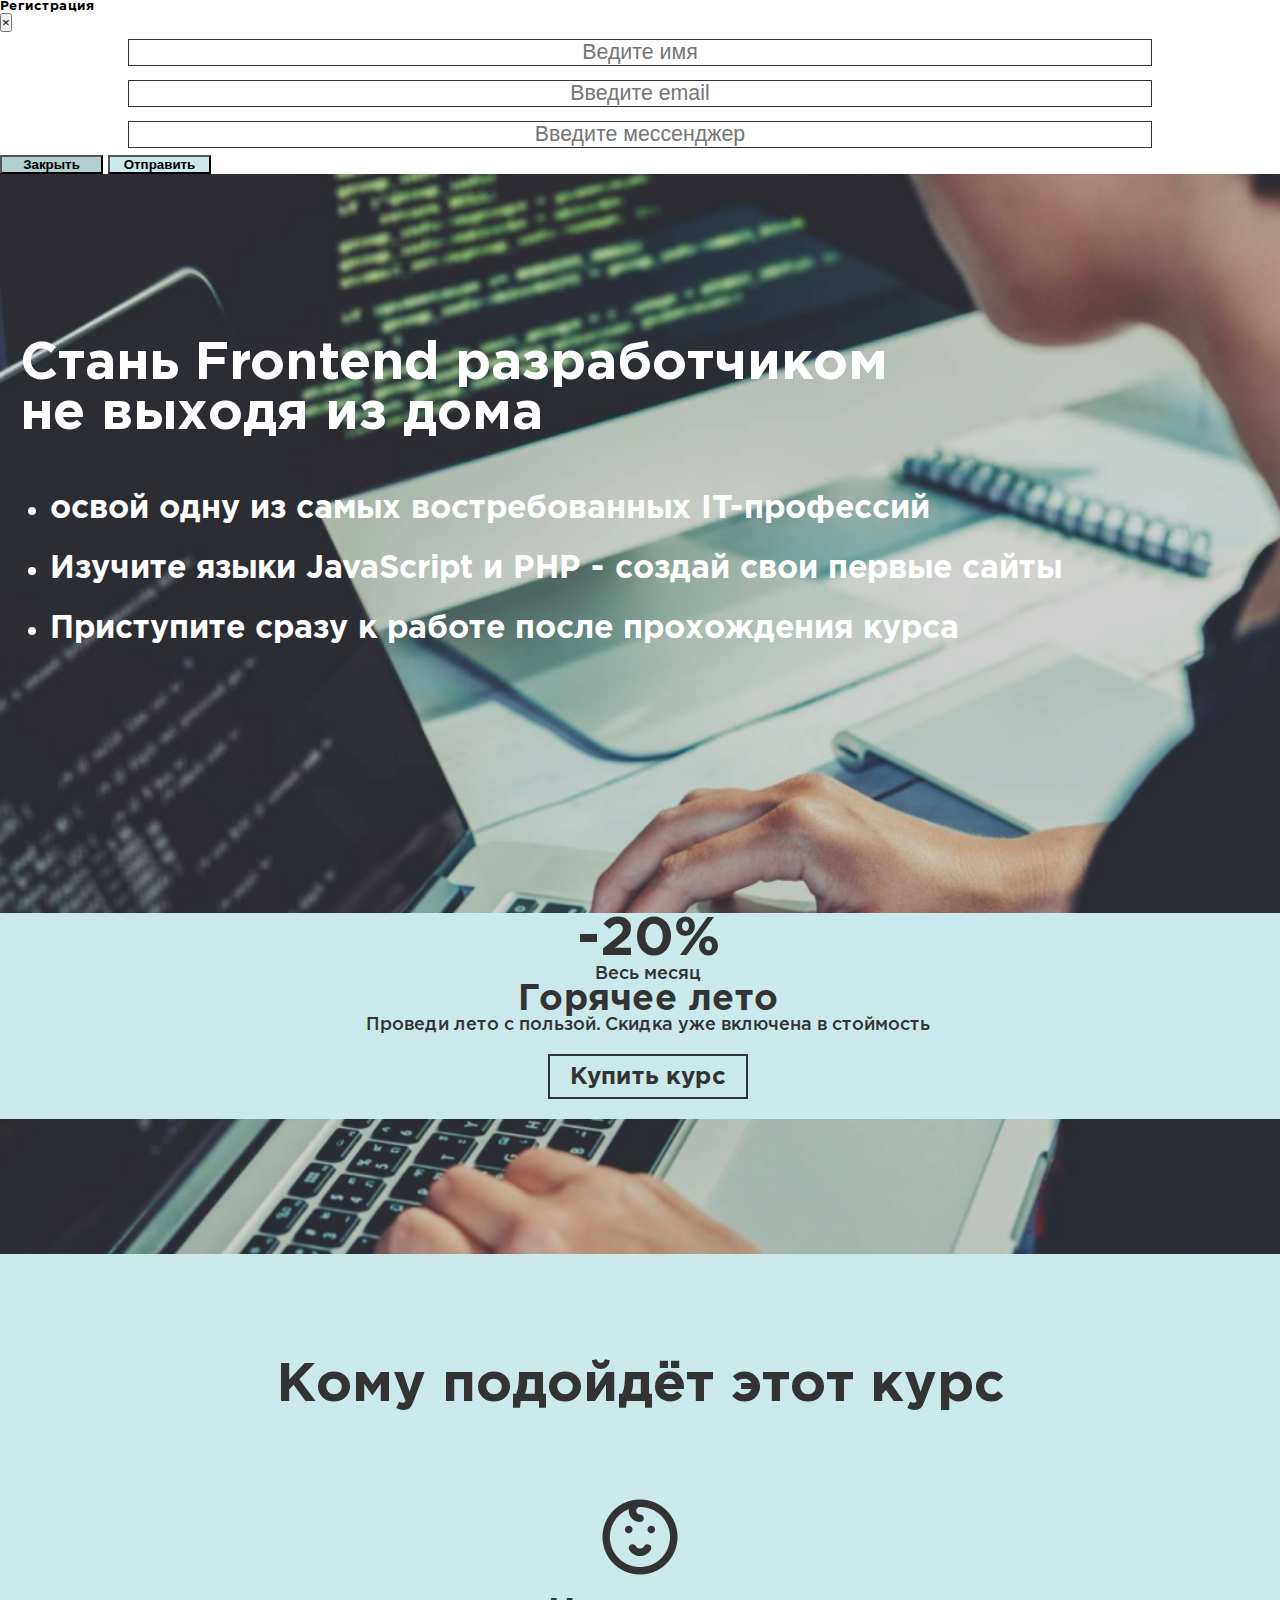
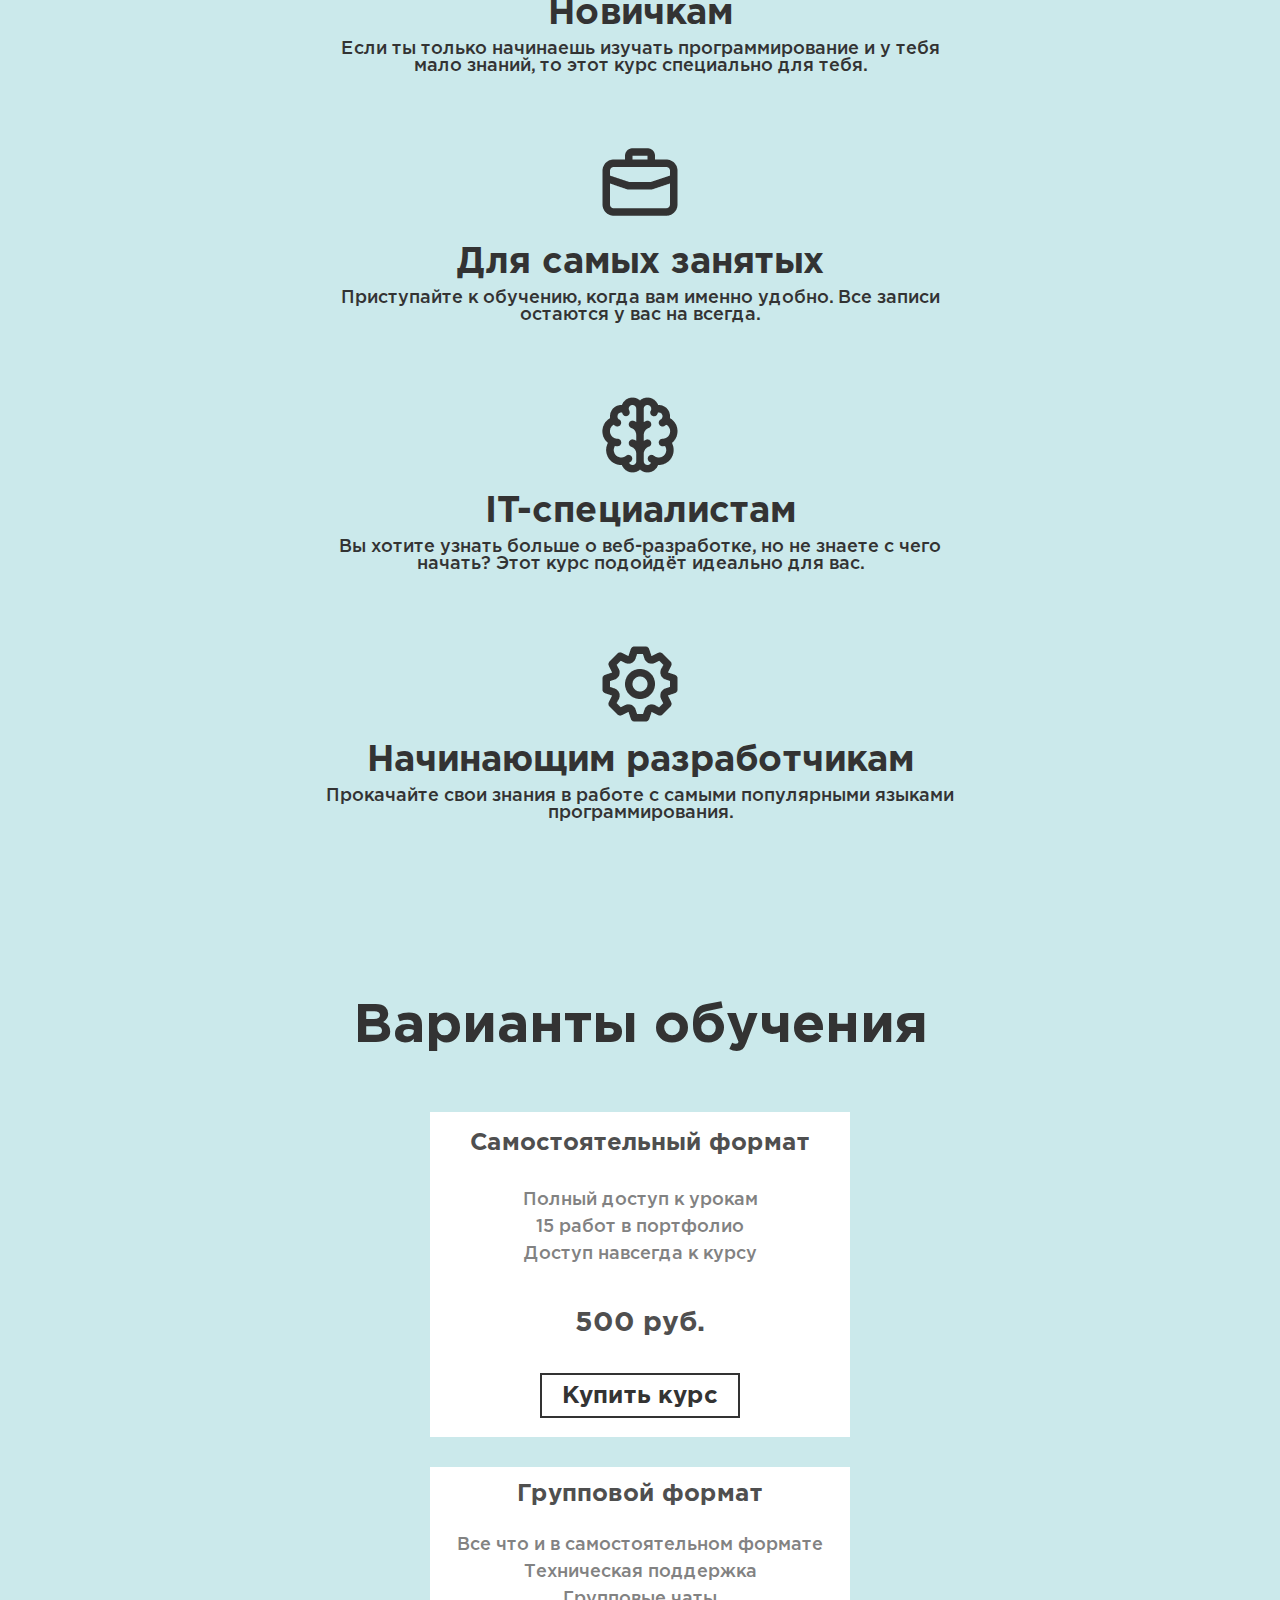
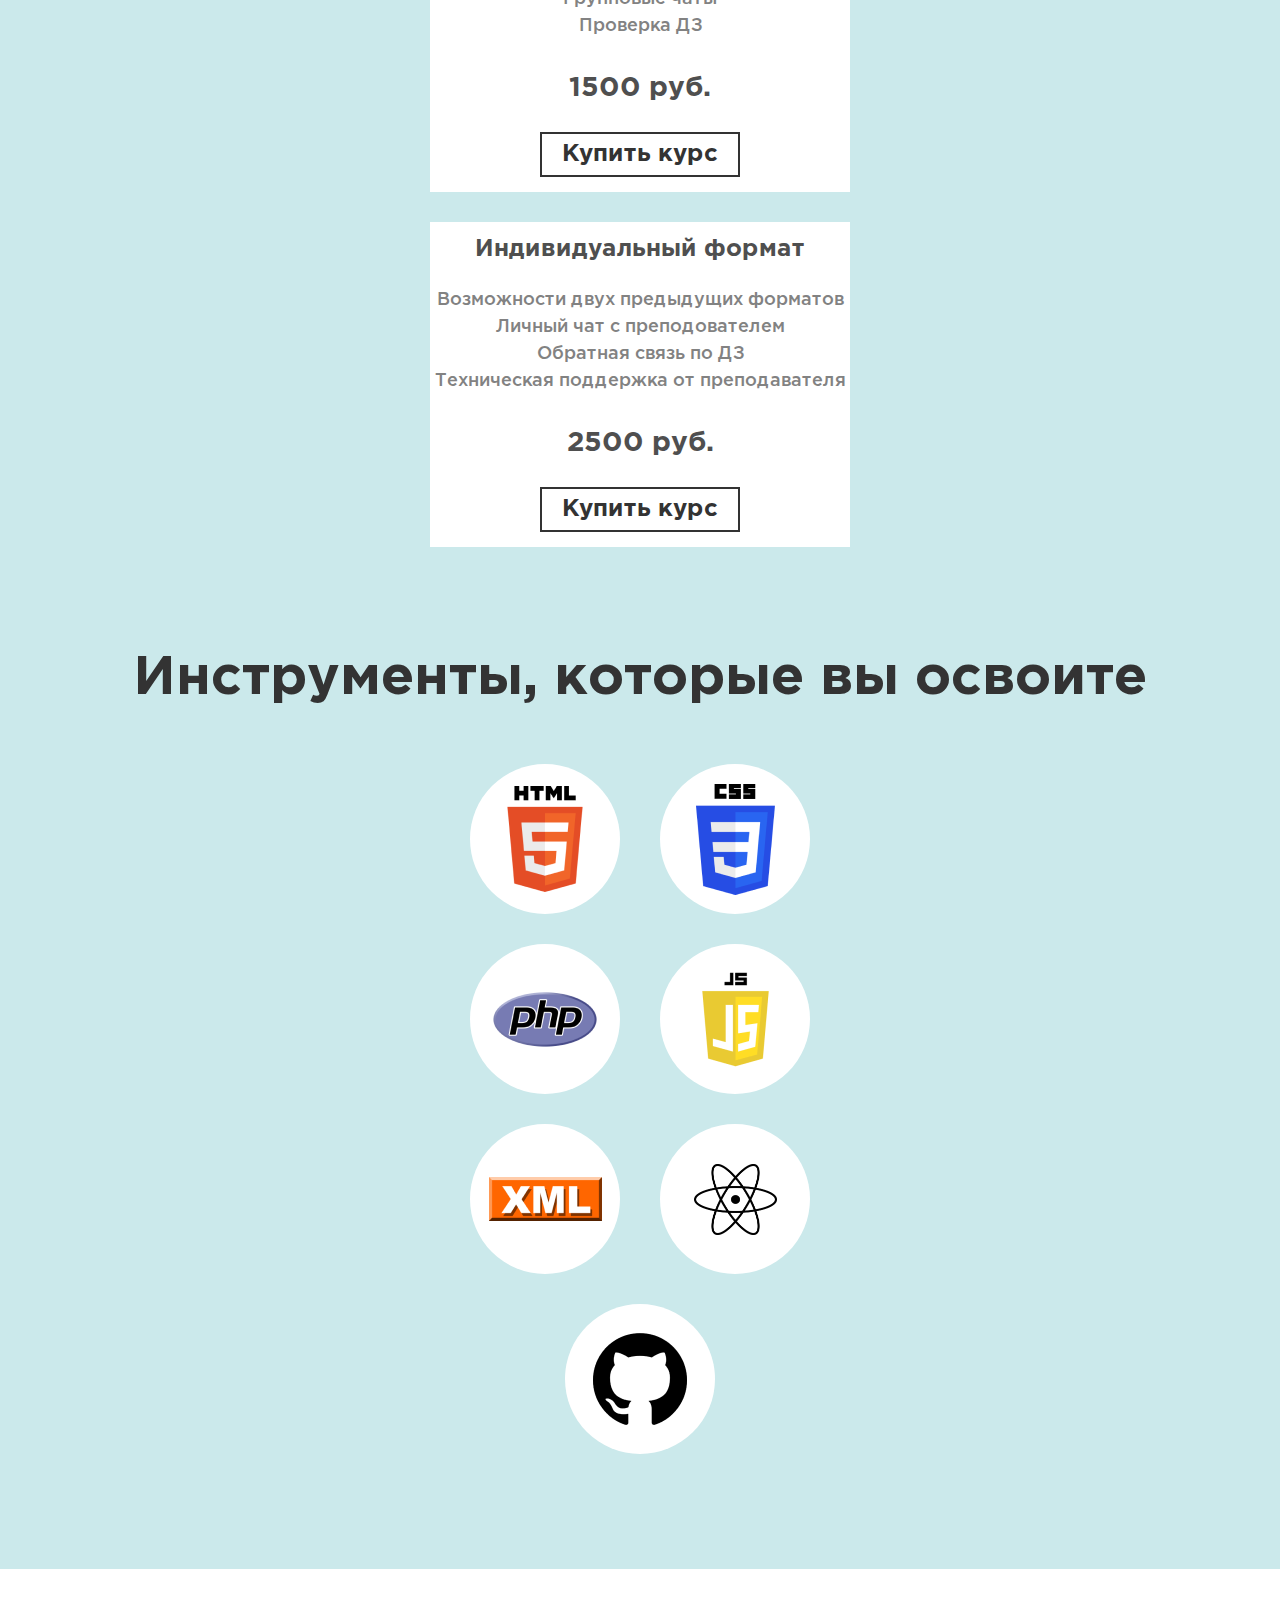
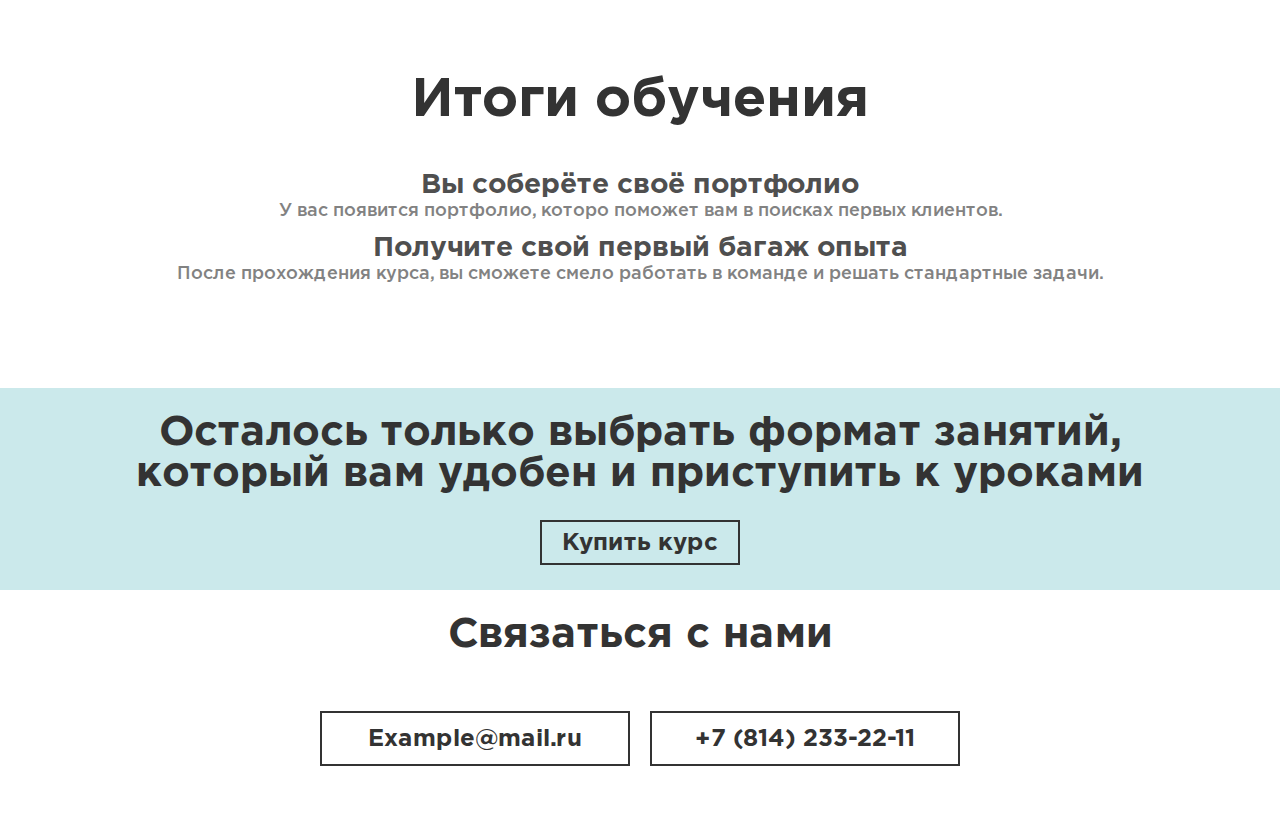
==== commit fea77ec3: "rebrending" ====
--- a/index.html
+++ b/index.html
@@ -4,595 +4,192 @@
     <meta charset="UTF-8">
     <meta http-equiv="X-UA-Compatible" content="IE=edge">
     <meta name="viewport" content="width=device-width, initial-scale=1.0">
-    <link rel="stylesheet" type="text/css" href="../css/bootstrap-grid.min.css">
-    <link rel="stylesheet" type="text/css" href="../css/style.min.css">
+    <link rel="stylesheet" type="text/css" href="css/bootstrap-grid.min.css">
     <link rel="stylesheet" href="https://use.fontawesome.com/releases/v5.14.0/css/all.css" integrity="sha384-HzLeBuhoNPvSl5KYnjx0BT+WB0QEEqLprO+NBkkk5gbc67FTaL7XIGa2w1L0Xbgc" crossorigin="anonymous">
     <link rel="stylesheet" href="https://unpkg.com/swiper/swiper-bundle.min.css" />
+    <link rel="stylesheet" href="https://cdn.jsdelivr.net/npm/bootstrap@4.6.0/dist/css/bootstrap.min.css" integrity="sha384-B0vP5xmATw1+K9KRQjQERJvTumQW0nPEzvF6L/Z6nronJ3oUOFUFpCjEUQouq2+l" crossorigin="anonymous">
+    <script src="https://ajax.googleapis.com/ajax/libs/jquery/2.1.1/jquery.min.js"></script>
+    <script src="https://code.jquery.com/jquery-3.5.1.slim.min.js" integrity="sha384-DfXdz2htPH0lsSSs5nCTpuj/zy4C+OGpamoFVy38MVBnE+IbbVYUew+OrCXaRkfj" crossorigin="anonymous"></script>
+<script src="https://cdn.jsdelivr.net/npm/bootstrap@4.6.0/dist/js/bootstrap.bundle.min.js" integrity="sha384-Piv4xVNRyMGpqkS2by6br4gNJ7DXjqk09RmUpJ8jgGtD7zP9yug3goQfGII0yAns" crossorigin="anonymous"></script>
+<link rel="stylesheet" type="text/css" href="css/style.min.css">
     <title>Document</title>
 </head>
 <body>
-    <header>
-        <div class="containerr">
-            <div class="menu_info">
-                <div class="menu_info_left">
-                    <div class="phone">
-                        <i class="fa fa-phone fa-rotate-90" aria-hidden="true"></i>
-                        <a href="tel: +78006567442">8 (800) 656-74-42</a>
-                        <i class="fa fa-sort-desc" aria-hidden="true"></i>
+      
+      <!-- Modal -->
+      <div class="modal fade" id="exampleModalCenter" tabindex="-1" role="dialog" aria-labelledby="exampleModalCenterTitle" aria-hidden="true">
+        <div class="modal-dialog modal-dialog-centered" role="document">
+          <div class="modal-content">
+            <div class="modal-header">
+              <h5 class="modal-title" id="exampleModalLongTitle">Регистрация</h5>
+              <button type="button" class="close" data-dismiss="modal" aria-label="Close">
+                <span aria-hidden="true">&times;</span>
+              </button>
+            </div>
+            <div class="modal-body">
+              <form action="">
+                <input type="text" placeholder="Ведите имя" name="name" required>
+                <input type="text" placeholder="Введите еmail" name="email" required>
+                <input type="text" placeholder="Введите мессенджер" name="messenger" required>
+              </form>
+            </div>
+            <div class="modal-footer">
+              <button type="button" class="btn closes" data-dismiss="modal">Закрыть</button>
+              <button type="button" class="btn sendd">Отправить</button>
+            </div>
+          </div>
+        </div>
+      </div>
+<div class="prog_container">
+    <div class="top_container">
+        <div class="top_content_container">
+            <div class="top_content_container_text">
+                <h2>
+                    Стань Frontend разработчиком <br> не выходя из дома
+                </h2>
+                <ul>
+                    <li>освой одну из самых востребованных IT-профессий</li>
+                    <li>Изучите языки JavaScript и PHP - создай свои первые сайты</li>
+                    <li>Приступите сразу к работе после прохождения курса</li>
+                </ul>
+            </div>
+            <div class="top_content_container_baner">
+                <div class="top_content_baner">
+                    <div class="price">
+                        <h2>-20%</h2>
+                        <p>Весь месяц</p>
                     </div>
-                    <div class="info_nav">
-                        <ul>
-                            <li><a href="#">Контакты</a></li>
-                            <li><a href="#">Доставка</a></li>
-                            <li><a href="#">Условия покупки</a></li>
-                            <li><a href="#">О магазине</a></li>
-                        </ul>
+                    <div class="prog_text">
+                        <h2>Горячее лето</h2>
+                        <p>Проведи лето с пользой. Скидка уже включена в стоймость</p>
                     </div>
-                </div>
-
-                <div class="menu_info_right">
-                    <a href="#" class="px-3"><a href="#" class="px-3"><i class="fab fa-instagram"></i></a></a>
-                </div>
-            </div>
-
-            <div class="menu_main">
-                <div class="menu_main_left">
-                    <div class="main_nav_left">
-                        <ul>
-                            <li><a class="catalog_btn">Каталог</a></li>
-                            <li><a href="#popular">Популярное</a></li>
-                            <li><a href="#clolletion">Коллекции</a></li>
-                        </ul>
-                    </div>
-                </div>
-
-                <div class="menu_main_right">
-                    <!-- <div class="main_nav_right">
-                        <ul>
-                            <li><div class="rotate"><a href="#">Женьщины</a></div></li>
-                            <li><div class="rotate"><a href="#">Дети</a></div></li>
-                            <li><div class="rotate"><a href="#">Мужчины</a></div></li>
-                        </ul>
-                    </div> -->
-                    <div class="main_menu_icon">
-                        <a><i class="fa fa-search" aria-hidden="true"></i></a>
-                        <a><i class="fa fa-shopping-cart" aria-hidden="true"></i></a>
-                        <a><i class="fa fa-heart" aria-hidden="true"></i></a>
-                    </div>
-                </div>
-
-                <div class="burger_container">
-                    <input type="checkbox" id="checkbox4" class="checkbox4 visuallyHidden">
-                    <label for="checkbox4">
-                        <div class="hamburger hamburger4">
-                            <span class="bar bar1"></span>
-                            <span class="bar bar2"></span>
-                            <span class="bar bar3"></span>
-                            <span class="bar bar4"></span>
-                            <span class="bar bar5"></span>
-                        </div>
-                    </label>
+                    <a href="#bui_kurs" class="buy_link">Купить курс</a>
                 </div>
             </div>
         </div>
-    </header>
+        <img src="img/img1.png" alt="">
+    </div>
+    <div class="midle_container">
+        <div class="midel_first_header">
+            <h2>Кому подойдёт этот курс</h2>
+        </div>
 
-    <div class="mobile_menu_container">
-        <div class="mobile_menu">
-            <ul>
-                <li><a class="catalog_btn">Каталог</a></li>
-                <li>Популярное</li>
-                <li>Коллекции</li>
-                <li>Корзина</li>
-            </ul>
-            <h2>Мы в инстаграм: <i class="fab fa-instagram"></i></h2>
+        <div class="midle_first_content">
+            <div class="midle_first_content">
+                <img src="img/Vector1.png" alt="">
+                <h2>Новичкам</h2>
+                <p>Если ты только начинаешь изучать программирование и у тебя <br> мало знаний, то этот курс специально для тебя.</p>
+            </div>
+            <div class="midle_first_content">
+                <img src="img/Vector2.png" alt="" id="bad_img">
+                <h2>Для самых занятых</h2>
+                <p>Приступайте к обучению, когда вам именно удобно. Все записи <br> остаются у вас на всегда.</p>
+            </div>
+            <div class="midle_first_content">
+                <img src="img/Vector3.png" alt="">
+                <h2>IT-специалистам</h2>
+                <p>Вы хотите узнать больше о веб-разработке, но не знаете с чего <br> начать? Этот курс подойдёт идеально для вас.</p>
+            </div>
+            <div class="midle_first_content">
+                <img src="img/Vector4.png" alt="">
+                <h2>Начинающим разработчикам</h2>
+                <p>Прокачайте свои знания в работе с самыми популярными языками <br> программирования.</p>
+            </div>
+        </div>
+
+        <div class="midel_second_header">
+            <h2 id="bui_kurs">Варианты обучения</h2>
+        </div>
+        <div class="midle_second_content">
+            <div class="midle_second_content">
+                <h2>Самостоятельный формат</h2>
+                <div class="second_text">
+                    <p>Полный доступ к урокам</p>
+                    <p>15 работ в портфолио</p>
+                    <p>Доступ навсегда к курсу</p>
+                </div>
+                <h3>500 руб.</h3>
+                <a class="btn midle_buy_link" data-toggle="modal" data-target="#exampleModalCenter">Купить курс</a>
+            </div>
+
+            <div class="midle_second_content">
+                <h2>Групповой формат</h2>
+                <div class="second_text">
+                    <p>Все что и в самостоятельном формате</p>
+                    <p>Техническая поддержка</p>
+                    <p>Групповые чаты</p>
+                    <p>Проверка ДЗ</p>
+                </div>
+                <h3>1500 руб.</h3>
+                <a class="btn midle_buy_link" data-toggle="modal" data-target="#exampleModalCenter">Купить курс</a>
+            </div>
+
+            <div class="midle_second_content">
+                <h2>Индивидуальный формат</h2>
+                <div class="second_text">
+                    <p>Возможности двух предыдущих форматов</p>
+                    <p>Личный чат с преподователем</p>
+                    <p>Обратная связь по ДЗ</p>
+                    <p>Техническая поддержка от преподавателя</p>
+                </div>
+                <h3>2500 руб.</h3>
+                <a class="btn midle_buy_link" data-toggle="modal" data-target="#exampleModalCenter">Купить курс</a>
+                
+            </div>
+        </div>
+
+        <div class="midel_third_header">
+            <h2>Инструменты, которые вы освоите</h2>
+        </div>
+        <div class="midle_third_content">
+            <div class="midle_circle"><img src="img/html_logo.png" alt=""></div>
+            <div class="midle_circle"><img src="img/css_logo.png" alt=""></div>
+            <div class="midle_circle"><img src="img/php_logo.png" alt=""></div>
+            <div class="midle_circle"><img src="img/js_logo.png" alt=""></div>
+            <div class="midle_circle"><img src="img/xml_logo.png" alt=""></div>
+            <div class="midle_circle"><img src="img/atom.png" alt="" id="colored_vector"></div>
+            <div class="midle_circle"><img src="img/cat_logo.png" alt=""></div>
         </div>
     </div>
 
-    <div class="catalog_container_off">
-        <div class="catalog_content_container">
-            <div class="close_mobil_catalog">
-                <i class="fa fa-times x-close" aria-hidden="true"></i>
+    <div class="end_container">
+        <div class="end_first_container">
+            <div class="end_first_header">
+                <h2>Итоги обучения</h2>
             </div>
-            <div class="catalog_menu">
-                <div class="catalog_menu_clothes"><!--1-->
-                    <a class="male_open"><h2>Мужская</h2></a>
-                    <ul class="male">
-                        <li><a href="#">Костюмы</a></li>
-                        <li><a href="#">Футболки</a></li>
-                        <li><a href="#">Дождевики</a></li>
-                        <li><a href="#">Брюки</a></li>
-                        <li><a href="#">Халаты</a></li>
-                        <li><a href="#">Нижнее бельё</a></li>
-                    </ul>
+
+            <div class="end_first_content">
+                <div class="end_first_content_text">
+                    <h2>Вы соберёте своё портфолио</h2>
+                    <p>У вас появится портфолио, которо поможет вам в поисках первых клиентов.</p>
                 </div>
 
-                <div class="catalog_menu_clothes"><!--2-->
-                    <a  class="female_open"><h2>Женская</h2></a>
-                    <ul class="female">
-                        <li><a href="#">Костюмы</a></li>
-                        <li><a href="#">Футболки</a></li>
-                        <li><a href="#">Дождевики</a></li>
-                        <li><a href="#">Брюки</a></li>
-                        <li><a href="#">Халаты</a></li>
-                        <li><a href="#">Нижнее бельё</a></li>
-                    </ul>
-                </div>
-
-                <div class="catalog_menu_clothes"><!--3-->
-                    <a class="child_open"><h2>Детская</h2></a>
-                    <ul class="child">
-                        <li><a href="#">Костюмы</a></li>
-                        <li><a href="#">Футболки</a></li>
-                        <li><a href="#">Дождевики</a></li>
-                        <li><a href="#">Брюки</a></li>
-                        <li><a href="#">Халаты</a></li>
-                        <li><a href="#">Нижнее бельё</a></li>
-                    </ul>
-                </div>
-
-                <div class="catalog_menu_clothes"><!--4-->
-                    <a class="special_open"><h2>Спец одежда</h2></a>
-                    <ul class="special">
-                        <li><a href="#">С принтом</a></li>
-                        <li><a href="#">Без принта</a></li>
-                    </ul>
-                </div>
-
-                <div class="catalog_menu_clothes"><!--5-->
-                    <a class="sport_open"><h2>Спортивная</h2></a>
-                    <ul class="sport">
-                        <li><a href="#">Костюмы</a></li>
-                        <li><a href="#">Футболки</a></li>
-                        <li><a href="#">Брюки</a></li>
-                        <li><a href="#">Нижнее бельё</a></li>
-                    </ul>
-                </div>
-
-                <div class="catalog_menu_clothes"><!--5-->
-                    <a class="home_open"><h2>Для дома</h2></a>
-                    <ul class="home">
-                        <li><a href="#">постельное белье</a></li>
-                        <li><a href="#">Покровы, пледы</a></li>
-                        <li><a href="#">Фартуки</a></li>
-                        <li><a href="#">Одеяла и подушки</a></li>
-                    </ul>
+                <div class="end_first_content_text">
+                    <h2>Получите свой первый багаж опыта</h2>
+                    <p>После прохождения курса, вы сможете смело работать в команде и решать стандартные задачи.</p>
                 </div>
             </div>
+        </div>
 
-            <div class="catalog_img_container">
-                <div class="catalog_img"><img src="../img/Rectangle_105.png"></div>
-                <div class="catalog_img"><img src="../img/Rectangle_106.png"></div>
-                <div class="catalog_img"><img src="../img/Rectangle_107.png"></div>
-                <div class="catalog_img"><img src="../img/Rectangle_108.png"></div>
+        <div class="end_second_container">
+            <div class="end_second_content">
+                <h2>Осталось только выбрать формат занятий, <br> который вам удобен и приступить к уроками</h2>
+                <a href="#bui_kurs" class="end_link">Купить курс</a>
+            </div>
+        </div>
+
+        <div class="end_third_container">
+            <div class="end_third_header">
+                <h2>Связаться с нами</h2>
+            </div>
+
+            <div class="end_linls">
+                <a href="mailto:Example@mail.ru">Example@mail.ru</a>
+                <a href="tel:+78142332211">+7 (814) 233-22-11</a>
             </div>
         </div>
     </div>
-
-    <!-- <div class="main_slider">
-        <div class="swiper-containerr">
-            <div class="swiper-wrapper">
-
-              <div class="swiper-slide"> 
-                    <img src="../img/Rectangle_60.png" alt="">
-                    <div class="slide_content">
-                        <div class="slide_content_heading ">
-                           <h2>Новая коллекция<br>
-                            Весна — лето</h2>
-                            <h3>Обнови свой гардероб</h3>
-                        </div>
-                        <div class="slide_content_button ">
-                            <a href="#" class="buttonn">Подробнее</a>
-                        </div>
-                    </div>
-              </div>
-              <div class="swiper-slide"> 
-                <img src="../img/Rectangle_60.png" alt="">
-                <div class="slide_content">
-                    <div class="slide_content_heading ">
-                       <h2>Новая коллекция<br>
-                        Весна — лето</h2>
-                        <h3>Обнови свой гардероб</h3>
-                    </div>
-                    <div class="slide_content_button ">
-                        <a href="#" class="buttonn">Подробнее</a>
-                    </div>
-                </div>
-              </div>
-
-              <div class="swiper-slide"> 
-                <img src="../img/Rectangle_60.png" alt="">
-                <div class="slide_content">
-                    <div class="slide_content_heading ">
-                       <h2>Новая коллекция<br>
-                        Весна — лето</h2>
-                        <h3>Обнови свой гардероб</h3>
-                    </div>
-                    <div class="slide_content_button ">
-                        <a href="#" class="buttonn">Подробнее</a>
-                    </div>
-                </div>
-              </div>
-
-              <div class="swiper-slide"> 
-                <img src="../img/Rectangle_60.png" alt="">
-                <div class="slide_content">
-                    <div class="slide_content_heading ">
-                       <h2>Новая коллекция<br>
-                        Весна — лето</h2>
-                        <h3>Обнови свой гардероб</h3>
-                    </div>
-                    <div class="slide_content_button ">
-                        <a href="#" class="buttonn">Подробнее</a>
-                    </div>
-                </div>
-              </div>
-                
-              <div class="swiper-slide">
-                <img src="../img/Rectangle_60.png" alt="">
-                <div class="slide_content">
-                    <div class="slide_content_heading ">
-                       <h2>Новая коллекция<br>
-                        Весна — лето</h2>
-                        <h3>Обнови свой гардероб</h3>
-                    </div>
-                    <div class="slide_content_button ">
-                        <a href="#" class="buttonn">Подробнее</a>
-                    </div>
-                </div>
-              </div>
-
-              <div class="swiper-slide"> 
-                <img src="../img/Rectangle_60.png" alt="">
-                <div class="slide_content">
-                    <div class="slide_content_heading ">
-                       <h2>Новая коллекция<br>
-                        Весна — лето</h2>
-                        <h3>Обнови свой гардероб</h3>
-                    </div>
-                    <div class="slide_content_button ">
-                        <a href="#" class="buttonn">Подробнее</a>
-                    </div>
-                </div>
-              </div>
-
-            </div>
-    
-            <div class="swiper-button-next"></div>
-            <div class="swiper-button-prev"></div>
-        
-            <div class="swiper-pagination"></div>
-          </div>
-        <div class="favorite"></div>
-    </div> -->
-    <div class="main_container" id="popular">
-        <div class="popular_title">
-            <h2>Популярное</h2>
-        </div>
-        <div class="container_popular">
-            <div class="popular_content">
-                <div class="popular_content_container_2">
-                    <h2>Платье с рисунком</h2>
-                    <div class="popular_opaciti">
-                        <p>Состав: хлопок 100%</p>
-                        <div class="cercles_2">
-                            <div class="color_1"></div>
-                            <div class="color_2"></div>
-                            <div class="color_3"></div>
-                            <div class="color_4"></div>
-                        </div>
-                        <span class="price_size_2">3500₽</span>
-                        <ul>
-                            <li>40</li>
-                            <li>42</li>
-                            <li>44</li>
-                            <li>46</li>
-                            <li class="grey_2">48</li>
-                            <li class="grey_2">50</li>
-                        </ul>
-                    </div>
-                </div>
-                <img src="../img/Rectangle_68.png" alt="">
-               
-            </div>
-            <div class="popular_content">
-                <div class="popular_content_container_2">
-                    
-                    <h2>Платье с рисунком</h2>
-                    <div class="popular_opaciti">
-                        <p>Состав: хлопок 100%</p>
-                        <div class="cercles_2">
-                            <div class="color_1"></div>
-                            <div class="color_2"></div>
-                            <div class="color_3"></div>
-                            <div class="color_4"></div>
-                        </div>
-                        <span class="price_size_2">3500₽</span>
-                        <ul>
-                            <li>40</li>
-                            <li>42</li>
-                            <li>44</li>
-                            <li>46</li>
-                            <li class="grey_2">48</li>
-                            <li class="grey_2">50</li>
-                        </ul>
-                    </div>
-                </div>
-                <img src="../img/Rectangle_69.png" alt="">
-            </div>
-
-            <div class="popular_content">
-                <div class="popular_content_container_2">
-                    
-                    <h2>Платье с рисунком</h2>
-                    <div class="popular_opaciti">
-                        <p>Состав: хлопок 100%</p>
-                        <div class="cercles_2">
-                            <div class="color_1"></div>
-                            <div class="color_2"></div>
-                            <div class="color_3"></div>
-                            <div class="color_4"></div>
-                        </div>
-                        <span class="price_size_2">3500₽</span>
-                        <ul>
-                            <li>40</li>
-                            <li>42</li>
-                            <li>44</li>
-                            <li>46</li>
-                            <li class="grey_2">48</li>
-                            <li class="grey_2">50</li>
-                        </ul>
-                    </div>
-                </div>
-                <img src="../img/Rectangle_70.png" alt="">
-            </div>
-
-            <div class="popular_content">
-
-                <div class="popular_content_container">
-                    
-                    <h2>Больше популярной <br> одежды</h2>
-                    <a href="#" class="popular_btn">Подробнее</a>
-               
-                </div>
-
-                <img src="../img/Rectangle_71.png" alt="">
-            </div>
-        </div>
-
-        <div class="popular_slider">
-            <div class="swiper-containerrr">
-                <div class="swiper-wrapper">
-                  <div class="swiper-slide">
-                    <div class="popular_content_container_mobile">
-                        <h2>Платье с рисунком</h2>
-                        <div class="popular_opaciti">
-                            <p>Состав: хлопок 100%</p>
-                            <div class="cercles_2">
-                                <div class="color_1"></div>
-                                <div class="color_2"></div>
-                                <div class="color_3"></div>
-                                <div class="color_4"></div>
-                            </div>
-                            <span class="price_size_2">3500₽</span>
-                            <ul>
-                                <li>40</li>
-                                <li>42</li>
-                                <li>44</li>
-                                <li>46</li>
-                                <li class="grey_2">48</li>
-                                <li class="grey_2">50</li>
-                            </ul>
-                        </div>
-                    </div>
-                    <img src="../img/Rectangle_68.png" alt="">
-                  </div>
-
-                  <div class="swiper-slide">
-                    <div class="popular_content_container_mobile">
-                        <h2>Платье с рисунком</h2>
-                        <div class="popular_opaciti">
-                            <p>Состав: хлопок 100%</p>
-                            <div class="cercles_2">
-                                <div class="color_1"></div>
-                                <div class="color_2"></div>
-                                <div class="color_3"></div>
-                                <div class="color_4"></div>
-                            </div>
-                            <span class="price_size_2">3500₽</span>
-                            <ul>
-                                <li>40</li>
-                                <li>42</li>
-                                <li>44</li>
-                                <li>46</li>
-                                <li class="grey_2">48</li>
-                                <li class="grey_2">50</li>
-                            </ul>
-                        </div>
-                    </div>
-                    <img src="../img/Rectangle_69.png" alt="">
-                  </div>
-
-                  <div class="swiper-slide">
-                    <div class="popular_content_container_mobile">
-                        <h2>Платье с рисунком</h2>
-                        <div class="popular_opaciti">
-                            <p>Состав: хлопок 100%</p>
-                            <div class="cercles_2">
-                                <div class="color_1"></div>
-                                <div class="color_2"></div>
-                                <div class="color_3"></div>
-                                <div class="color_4"></div>
-                            </div>
-                            <span class="price_size_2">3500₽</span>
-                            <ul>
-                                <li>40</li>
-                                <li>42</li>
-                                <li>44</li>
-                                <li>46</li>
-                                <li class="grey_2">48</li>
-                                <li class="grey_2">50</li>
-                            </ul>
-                        </div>
-                    </div>
-                    <img src="../img/Rectangle_70.png" alt="">
-                  </div>
-
-                  <div class="swiper-slide">
-                    <div class="popular_content_container_mobile">
-                        <h2>Платье с рисунком</h2>
-                        <div class="popular_opaciti">
-                            <p>Состав: хлопок 100%</p>
-                            <div class="cercles_2">
-                                <div class="color_1"></div>
-                                <div class="color_2"></div>
-                                <div class="color_3"></div>
-                                <div class="color_4"></div>
-                            </div>
-                            <span class="price_size_2">3500₽</span>
-                            <ul>
-                                <li>40</li>
-                                <li>42</li>
-                                <li>44</li>
-                                <li>46</li>
-                                <li class="grey_2">48</li>
-                                <li class="grey_2">50</li>
-                            </ul>
-                        </div>
-                    </div>
-                    <img src="../img/Rectangle_71.png" alt="">
-                  </div>
-                </div>
-              </div>
-              
-        </div>
-        <div id="clolletion"></div>
-        <div class="categories_title">
-            <h2>Коллекции</h2>
-        </div>
-        <div class="main_categories">
-                <div class="main_categories_container">
-                    <div class="collection_jackets_1">
-                        <h2>Куртки</h2>
-                    </div>
-                    <img src="../img/Rectangle_75.png" alt="">
-                </div>
-
-                <div class="main_categories_container2 row">
-                    <div class="content_container_1">
-                        <div class="collection_jackets_2">
-                            <h2>Куртки</h2>
-                        </div>
-                        <img src="../img/Rectangle_76.png" alt="">
-                    </div>
-                    <div class="content_container_2">
-                        <div class="collection_jackets_2">
-                            <h2>Куртки</h2>
-                        </div>
-                        <img src="../img/Rectangle_78.png" alt="">
-                    </div>
-                    <div class="content_container_3">
-                        <div class="collection_jackets_2">
-                            <h2>Куртки</h2>
-                        </div>
-                        <img src="../img/Rectangle_77.png" alt="">
-                    </div>
-                    <div class="content_container_4">
-                        <div class="collection_jackets_detail">
-                            <h2>Узнать больше <br> имеющихся категорий</h2>
-                            <a href="#" class="categories_btn">Больше</a>
-                        </div>
-                        <img src="../img/Rectangle_79.png" alt="">
-                    </div>
-                </div>
-        </div>
-        <div class="main_categories_mobile">
-            <div class="main_categories_container_mobile">
-                <div class="modile_categories_jacets">
-                    <h2>Куртки</h2>
-                </div>
-                <img src="../img/Rectangle_75.png" alt="">
-            </div>
-            <div class="main_categories_container_mobile">
-                <div class="modile_categories_jacets">
-                    <h2>Куртки</h2>
-                </div>
-                <img src="../img/Rectangle_75.png" alt="">
-            </div>
-            <div class="main_categories_container_mobile">
-                <div class="modile_categories_jacets">
-                    <h2>Куртки</h2>
-                </div>
-                <img src="../img/Rectangle_75.png" alt="">
-            </div>
-        </div>
-    </div>
-
-    <footer>
-        <div class="footer_container">
-            <div class="footer_menu">
-                <div class="footer_logo">
-                    <div class="footer_logo_img"><img src="../img/LOGO_PNG.png" alt=""></div>
-                    <div class="footer_logo_description">
-                        <p>Все права защищены</p>
-                        <p>2021 год</p>
-                    </div>
-                </div>
-                <div class="footer_about">
-                    <h2><a>О компании</a></h2>
-
-                    <ul class="daun">
-                        <li>О нас</li>
-                        <li>Сертификаты</li>
-                        <li>Реквизиты</li>
-                        <li>Вакансии</li>
-                    </ul> 
-                
-                </div>
-
-                <div class="footer_info">
-                    <h2>Информация</h2>
-                    <ul>
-                        <li>Доставка</li>
-                        <li>Оплата</li>
-                        <li>Цены</li>
-                    </ul>
-                </div>
-
-                <div class="footer_contact">
-                    <h2>Контакты</h2>
-                    <ul>
-                        <li id="foot_help">
-                            <div>
-                                <i class="fa fa-phone fa-rotate-90" aria-hidden="true"></i>
-                            </div>
-                            <div class="footer_phone">
-                                <a href="tel: +78006567442">8 (800) 656-74-42</a>
-                                <p>Время работы с 8:00 до 19:00</p>
-                            </div>
-                        </li>
-                        <li id="foot_help">
-                            <div>
-                                <i class="fa fa-map-marker" aria-hidden="true"></i>
-                            </div>
-                            <div class="footer_phone">
-                                Иваново, ул.Лежневская 171
-                                <p>1 этаж, офис2</p>
-                            </div>
-                        </li>
-                        <li id="foot_help">
-                            <div class="footer_mail">
-                                <a href="example@example.ru">example@example.ru</a>
-                            </div>
-                        </li>
-                    </ul>
-                </div>
-            </div>
-        </div>
-    </footer>
-
-    <script src="https://ajax.googleapis.com/ajax/libs/jquery/2.1.1/jquery.min.js"></script>
+</div>
     <script src="https://unpkg.com/swiper/swiper-bundle.min.js"></script>
-    <script src="../js/script.js"></script>
 </body>
 </html>
--- a/css/style.min.css
+++ b/css/style.min.css
@@ -1,2 +1,2 @@
-@font-face{font-family:'Gotham Pro';src:url("GothamPro-Bold.eot");src:local("Gotham Pro Bold"),local("GothamPro-Bold"),url("GothamPro-Bold.eot?#iefix") format("embedded-opentype"),url("GothamPro-Bold.woff") format("woff"),url("GothamPro-Bold.ttf") format("truetype");font-weight:bold;font-style:normal}@font-face{font-family:'Gotham Pro';src:url("GothamPro-Medium.eot");src:local("Gotham Pro Medium"),local("GothamPro-Medium"),url("GothamPro-Medium.eot?#iefix") format("embedded-opentype"),url("GothamPro-Medium.woff") format("woff"),url("GothamPro-Medium.ttf") format("truetype");font-weight:500;font-style:normal}*{margin:0;padding:0;outline:none;list-style-type:none;-webkit-box-sizing:border-box;box-sizing:border-box}html,body{width:100%;max-width:100%;height:100%;font-family:'Gotham Pro';font-weight:bold;position:relative}a:hover,a:active,a:link,a:visited{text-decoration:none;color:#ffffff}.containerr{display:-webkit-box;display:-ms-flexbox;display:flex;width:100%;-webkit-box-orient:vertical;-webkit-box-direction:normal;-ms-flex-direction:column;flex-direction:column}.containerr .menu_info{display:-webkit-box;display:-ms-flexbox;display:flex;height:35px;background:#3A4B65;width:100vw;-webkit-box-pack:justify;-ms-flex-pack:justify;justify-content:space-between;padding:0 70px 0 70px;-webkit-box-align:center;-ms-flex-align:center;align-items:center;font-size:18px;color:white}.containerr .menu_info .menu_info_left{display:-webkit-box;display:-ms-flexbox;display:flex;-webkit-box-orient:horizontal;-webkit-box-direction:normal;-ms-flex-direction:row;flex-direction:row}.containerr .menu_info .menu_info_left .info_nav{padding-left:35px}.containerr .menu_info .menu_info_left .info_nav ul{display:-webkit-box;display:-ms-flexbox;display:flex}.containerr .menu_info .menu_info_left .info_nav ul li{padding:0 0 0 40px}.containerr .menu_info .menu_info_right{font-size:28px}.containerr .menu_main{width:100vw;height:60px;background:rgba(141,187,255,0.85);-ms-flex-pack:distribute;justify-content:space-around;display:-webkit-box;display:-ms-flexbox;display:flex;-webkit-box-align:center;-ms-flex-align:center;align-items:center;font-size:20px}.containerr .menu_main .menu_main_left{display:-webkit-box;display:-ms-flexbox;display:flex;-webkit-box-orient:horizontal;-webkit-box-direction:reverse;-ms-flex-direction:row-reverse;flex-direction:row-reverse}.containerr .menu_main .menu_main_left .main_nav_left ul{display:-webkit-box;display:-ms-flexbox;display:flex}.containerr .menu_main .menu_main_left .main_nav_left ul li{padding:0 0 0 30px}.containerr .menu_main .menu_main_left .main_nav_left ul li .catalog_btn{color:#fff;cursor:pointer}.containerr .menu_main .menu_main_right{display:-webkit-box;display:-ms-flexbox;display:flex;-webkit-box-orient:horizontal;-webkit-box-direction:normal;-ms-flex-direction:row;flex-direction:row}.containerr .menu_main .menu_main_right .main_menu_icon a{padding:0 0.5vw 0 0.5vw}.containerr .burger_container{display:none}header{position:fixed;z-index:1000;top:0}.main_slider{background:linear-gradient(287.15deg, rgba(255,255,255,0.8) 0%, rgba(255,255,255,0) 100%),#FFFBD3;display:block;margin:95px 0 0 0}.main_slider .swiper-containerr{width:100%;height:705px}.main_slider .swiper-containerr .swiper-slide{text-align:center;font-size:18px;background:#fff;display:-webkit-box;display:-ms-flexbox;display:flex;-webkit-box-pack:center;-ms-flex-pack:center;justify-content:center;-webkit-box-align:center;-ms-flex-align:center;align-items:center;color:#fff;background:#000}.main_slider .swiper-containerr .swiper-slide img{width:100%;height:100%;-o-object-fit:cover;object-fit:cover}.main_slider .swiper-containerr .swiper-slide .slide_content{display:-webkit-box;display:-ms-flexbox;display:flex;-webkit-box-orient:vertical;-webkit-box-direction:normal;-ms-flex-direction:column;flex-direction:column;-ms-flex-pack:distribute;justify-content:space-around;width:80%;height:80%;text-align:left;padding:0 0 0 50px;position:absolute}.main_slider .swiper-containerr .swiper-slide .slide_content .slide_content_heading h2{font-size:calc(36px + 28 * (100vw / 1920))}.main_slider .swiper-containerr .swiper-slide .slide_content .slide_content_heading h3{font-size:calc(28px + 8 * (100vw / 1920));font-weight:normal}.main_slider .swiper-containerr .swiper-slide .slide_content .slide_content_button .buttonn{display:-webkit-box;display:-ms-flexbox;display:flex;-webkit-box-pack:center;-ms-flex-pack:center;justify-content:center;-webkit-box-align:center;-ms-flex-align:center;align-items:center;background:rgba(248,243,130,0.7);-webkit-backdrop-filter:blur(10px);backdrop-filter:blur(10px);border:none;width:310px;height:55px;font-size:33px;font-weight:normal;color:#fff;-webkit-transition:.5s;transition:.5s}.main_slider .swiper-containerr .swiper-slide .slide_content .slide_content_button .buttonn:hover{cursor:pointer;background:rgba(248,243,130,0.8)}.swiper-pagination{bottom:0}.swiper-pagination .swiper-pagination-bullet{width:100px;height:8px;border-radius:40px;background-color:rgba(141,187,255,0.8)}.swiper-button-next{padding:0 100px 0 0}.swiper-button-next::after{color:#fff;opacity:0.8}.swiper-button-prev{padding:0  0 0 100px}.swiper-button-prev::after{color:#fff;opacity:0.8}.main_container{display:-webkit-box;display:-ms-flexbox;display:flex;-webkit-box-orient:vertical;-webkit-box-direction:normal;-ms-flex-direction:column;flex-direction:column;background:linear-gradient(287.15deg, rgba(255,255,255,0.8) 0%, rgba(255,255,255,0) 100%),#FFFBD3;width:100%;-webkit-box-align:center;-ms-flex-align:center;align-items:center;padding:0 0 95px 0}.main_container .popular_title{display:-webkit-box;display:-ms-flexbox;display:flex;margin:95px 0 0 0}.main_container .popular_title h2{font-size:calc(30px + 18 * (100vw / 1920));color:#000}.main_container .container_popular{display:-webkit-box;display:-ms-flexbox;display:flex;-webkit-box-orient:horizontal;-webkit-box-direction:normal;-ms-flex-direction:row;flex-direction:row;-webkit-box-pack:center;-ms-flex-pack:center;justify-content:center;margin:60px 0 0 0;width:90%;-ms-flex-wrap:wrap;flex-wrap:wrap}.main_container .container_popular .popular_content{max-height:600px;height:500px;width:310px;background:#000;margin:10px 10px}.main_container .container_popular .popular_content img{height:100%;width:100%}.main_container .container_popular .popular_content .popular_content_container{display:-webkit-box;display:-ms-flexbox;display:flex;-webkit-box-orient:vertical;-webkit-box-direction:normal;-ms-flex-direction:column;flex-direction:column;-webkit-box-align:center;-ms-flex-align:center;align-items:center;-ms-flex-pack:distribute;justify-content:space-around;height:500px;width:310px;position:absolute;z-index:90;background:rgba(0,0,0,0.2);-webkit-transition:0.7s;transition:0.7s;color:#fff;font-weight:normal;font-size:14px;text-align:center}.main_container .container_popular .popular_content .popular_content_container h2{font-size:24px;font-weight:normal;margin:10px}.main_container .container_popular .popular_content .popular_content_container .popular_btn{display:-webkit-box;display:-ms-flexbox;display:flex;-webkit-box-pack:center;-ms-flex-pack:center;justify-content:center;-webkit-box-align:center;-ms-flex-align:center;align-items:center;width:182px;height:45px;background:rgba(141,187,255,0.6);color:#F2F2F2;font-size:24px;-webkit-backdrop-filter:blur(10px);backdrop-filter:blur(10px);border:none;-webkit-transition:.4s all;transition:.4s all}.main_container .container_popular .popular_content .popular_content_container .popular_btn:hover{background:rgba(129,179,253,0.8)}.main_container .container_popular .popular_content .popular_content_container .popular_btn:active,.main_container .container_popular .popular_content .popular_content_container .popular_btn:focus{outline:none}.main_container .container_popular .popular_content .popular_content_container_2{display:-webkit-box;display:-ms-flexbox;display:flex;-webkit-box-orient:vertical;-webkit-box-direction:normal;-ms-flex-direction:column;flex-direction:column;-webkit-box-align:center;-ms-flex-align:center;align-items:center;-webkit-box-pack:end;-ms-flex-pack:end;justify-content:flex-end;height:500px;width:310px;position:absolute;z-index:90;-webkit-transition:0.7s;transition:0.7s;color:#fff;font-weight:normal;font-size:14px}.main_container .container_popular .popular_content .popular_content_container_2 h2{font-size:24px;font-weight:bold;margin:0 0 40px 0;-webkit-transition:.1s all;transition:.1s all;color:#000000}.main_container .container_popular .popular_content .popular_content_container_2 .popular_opaciti{display:-webkit-box;display:-ms-flexbox;display:flex;-webkit-box-orient:vertical;-webkit-box-direction:normal;-ms-flex-direction:column;flex-direction:column;-webkit-box-align:center;-ms-flex-align:center;align-items:center;-webkit-box-pack:end;-ms-flex-pack:end;justify-content:flex-end;opacity:0;-webkit-transition:.5s all;transition:.5s all;visibility:hidden;height:0}.main_container .container_popular .popular_content .popular_content_container_2 .popular_opaciti .cercles_2{display:-webkit-box;display:-ms-flexbox;display:flex;-webkit-box-orient:horizontal;-webkit-box-direction:normal;-ms-flex-direction:row;flex-direction:row;margin:45px 0 40px 0}.main_container .container_popular .popular_content .popular_content_container_2 .popular_opaciti .cercles_2 .color_1{width:14px;height:14px;background:#fff;border-radius:100%;margin:0 10px 0 0}.main_container .container_popular .popular_content .popular_content_container_2 .popular_opaciti .cercles_2 .color_2{width:14px;height:14px;background:#B55D41;border-radius:100%;margin:0 10px 0 0}.main_container .container_popular .popular_content .popular_content_container_2 .popular_opaciti .cercles_2 .color_3{width:14px;height:14px;background:#F1E1A9;border-radius:100%;margin:0 10px 0 0}.main_container .container_popular .popular_content .popular_content_container_2 .popular_opaciti .cercles_2 .color_4{width:14px;height:14px;background:#2C2C2C;border-radius:100%;margin:0}.main_container .container_popular .popular_content .popular_content_container_2 .popular_opaciti .price_size_2{font-size:18px}.main_container .container_popular .popular_content .popular_content_container_2 .popular_opaciti ul{display:-webkit-box;display:-ms-flexbox;display:flex;-webkit-box-orient:horizontal;-webkit-box-direction:normal;-ms-flex-direction:row;flex-direction:row;margin:15px 0 10px 0}.main_container .container_popular .popular_content .popular_content_container_2 .popular_opaciti ul .grey_2{color:#E0E0E0}.main_container .container_popular .popular_content .popular_content_container_2 .popular_opaciti ul li{margin:0 8px 0 0}.main_container .container_popular .popular_content .popular_content_container_2 .popular_opaciti ul li:last-child{margin:0}.main_container .container_popular .popular_content .popular_content_container_2:hover{background:rgba(0,0,0,0.2);-webkit-transition:0.5s all;transition:0.5s all}.main_container .container_popular .popular_content .popular_content_container_2:hover .popular_opaciti{visibility:visible;height:180px;-webkit-transition:.5s all;transition:.5s all;opacity:1}.main_container .container_popular .popular_content .popular_content_container_2:hover h2{margin:0 0 10px 0;color:#fff;-webkit-transition:.2s;transition:.2s}.main_container .popular_slider{width:100%;display:none;margin:95px 0 0 0}.main_container .popular_slider .swiper-containerrr{width:100%;height:470px;-webkit-box-pack:center;-ms-flex-pack:center;justify-content:center;display:-webkit-box;display:-ms-flexbox;display:flex}.main_container .popular_slider .swiper-containerrr .swiper-slide{text-align:center;font-size:18px;width:90%;display:-webkit-box;display:-ms-flexbox;display:flex;-webkit-box-pack:center;-ms-flex-pack:center;justify-content:center;-webkit-box-align:center;-ms-flex-align:center;align-items:center}.main_container .popular_slider .swiper-containerrr .swiper-slide .popular_content_container_mobile{display:-webkit-box;display:-ms-flexbox;display:flex;-webkit-box-orient:vertical;-webkit-box-direction:normal;-ms-flex-direction:column;flex-direction:column;-webkit-box-align:center;-ms-flex-align:center;align-items:center;-webkit-box-pack:end;-ms-flex-pack:end;justify-content:flex-end;height:470px;width:310px;background:rgba(0,0,0,0.2);position:absolute;z-index:90;-webkit-transition:0.7s;transition:0.7s;color:#fff;font-weight:normal;font-size:14px}.main_container .popular_slider .swiper-containerrr .swiper-slide .popular_content_container_mobile h2{font-size:24px;font-weight:bold;margin:0 0 40px 0;-webkit-transition:.1s all;transition:.1s all;color:#fff}.main_container .popular_slider .swiper-containerrr .swiper-slide .popular_content_container_mobile .popular_opaciti{display:-webkit-box;display:-ms-flexbox;display:flex;-webkit-box-orient:vertical;-webkit-box-direction:normal;-ms-flex-direction:column;flex-direction:column;-webkit-box-align:center;-ms-flex-align:center;align-items:center;-webkit-box-pack:end;-ms-flex-pack:end;justify-content:flex-end;-webkit-transition:.5s all;transition:.5s all}.main_container .popular_slider .swiper-containerrr .swiper-slide .popular_content_container_mobile .popular_opaciti .cercles_2{display:-webkit-box;display:-ms-flexbox;display:flex;-webkit-box-orient:horizontal;-webkit-box-direction:normal;-ms-flex-direction:row;flex-direction:row;margin:45px 0 40px 0}.main_container .popular_slider .swiper-containerrr .swiper-slide .popular_content_container_mobile .popular_opaciti .cercles_2 .color_1{width:14px;height:14px;background:#fff;border-radius:100%;margin:0 10px 0 0}.main_container .popular_slider .swiper-containerrr .swiper-slide .popular_content_container_mobile .popular_opaciti .cercles_2 .color_2{width:14px;height:14px;background:#B55D41;border-radius:100%;margin:0 10px 0 0}.main_container .popular_slider .swiper-containerrr .swiper-slide .popular_content_container_mobile .popular_opaciti .cercles_2 .color_3{width:14px;height:14px;background:#F1E1A9;border-radius:100%;margin:0 10px 0 0}.main_container .popular_slider .swiper-containerrr .swiper-slide .popular_content_container_mobile .popular_opaciti .cercles_2 .color_4{width:14px;height:14px;background:#2C2C2C;border-radius:100%;margin:0}.main_container .popular_slider .swiper-containerrr .swiper-slide .popular_content_container_mobile .popular_opaciti .price_size_2{font-size:18px}.main_container .popular_slider .swiper-containerrr .swiper-slide .popular_content_container_mobile .popular_opaciti ul{display:-webkit-box;display:-ms-flexbox;display:flex;-webkit-box-orient:horizontal;-webkit-box-direction:normal;-ms-flex-direction:row;flex-direction:row;margin:15px 0 10px 0}.main_container .popular_slider .swiper-containerrr .swiper-slide .popular_content_container_mobile .popular_opaciti ul .grey_2{color:#E0E0E0}.main_container .popular_slider .swiper-containerrr .swiper-slide .popular_content_container_mobile .popular_opaciti ul li{margin:0 8px 0 0}.main_container .popular_slider .swiper-containerrr .swiper-slide .popular_content_container_mobile .popular_opaciti ul li:last-child{margin:0}.main_container .categories_title{display:-webkit-box;display:-ms-flexbox;display:flex;margin:95px 0 0 0}.main_container .categories_title h2{font-size:calc(30px + 18 * (100vw / 1920));color:#000}.main_container .main_categories{display:-webkit-box;display:-ms-flexbox;display:flex;margin:95px 0 0 0;width:90%;-webkit-box-orient:horizontal;-webkit-box-direction:normal;-ms-flex-direction:row;flex-direction:row;-webkit-box-pack:center;-ms-flex-pack:center;justify-content:center;margin:60px 0 0 0;-ms-flex-wrap:wrap;flex-wrap:wrap}.main_container .main_categories .main_categories_container{height:570px;width:530px;margin:0 10px}.main_container .main_categories .main_categories_container .collection_jackets_1{display:-webkit-box;display:-ms-flexbox;display:flex;-webkit-box-orient:vertical;-webkit-box-direction:normal;-ms-flex-direction:column;flex-direction:column;-webkit-box-pack:end;-ms-flex-pack:end;justify-content:flex-end;-webkit-box-align:center;-ms-flex-align:center;align-items:center;position:absolute;background:rgba(0,0,0,0.12);height:570px;width:530px;opacity:0;-webkit-transition:.4s all;transition:.4s all}.main_container .main_categories .main_categories_container .collection_jackets_1:hover{opacity:1}.main_container .main_categories .main_categories_container .collection_jackets_1 h2{margin:0 0 125px 0;font-weight:normal;font-size:48px;color:#F2F2F2}.main_container .main_categories .main_categories_container2{width:750px;height:570px;margin:0 10px;display:-webkit-box;display:-ms-flexbox;display:flex;-webkit-box-orient:horizontal;-webkit-box-direction:normal;-ms-flex-direction:row;flex-direction:row;-ms-flex-wrap:wrap;flex-wrap:wrap}.main_container .main_categories .main_categories_container2 .content_container_1{width:420px;height:275px;margin:0 10px 10px 0}.main_container .main_categories .main_categories_container2 .content_container_1 .collection_jackets_2{display:-webkit-box;display:-ms-flexbox;display:flex;-webkit-box-orient:vertical;-webkit-box-direction:normal;-ms-flex-direction:column;flex-direction:column;-webkit-box-pack:end;-ms-flex-pack:end;justify-content:flex-end;-webkit-box-align:center;-ms-flex-align:center;align-items:center;position:absolute;background:rgba(0,0,0,0.12);width:420px;height:275px;opacity:0;-webkit-transition:.4s all;transition:.4s all}.main_container .main_categories .main_categories_container2 .content_container_1 .collection_jackets_2:hover{opacity:1}.main_container .main_categories .main_categories_container2 .content_container_1 .collection_jackets_2 h2{margin:0 0 75px 0;font-weight:normal;font-size:32px;color:#F2F2F2}.main_container .main_categories .main_categories_container2 .content_container_2{width:310px;height:275px;margin:0 0 10px 10px}.main_container .main_categories .main_categories_container2 .content_container_2 .collection_jackets_2{display:-webkit-box;display:-ms-flexbox;display:flex;-webkit-box-orient:vertical;-webkit-box-direction:normal;-ms-flex-direction:column;flex-direction:column;-webkit-box-pack:end;-ms-flex-pack:end;justify-content:flex-end;-webkit-box-align:center;-ms-flex-align:center;align-items:center;position:absolute;background:rgba(0,0,0,0.12);width:310px;height:275px;opacity:0;-webkit-transition:.4s all;transition:.4s all}.main_container .main_categories .main_categories_container2 .content_container_2 .collection_jackets_2:hover{opacity:1}.main_container .main_categories .main_categories_container2 .content_container_2 .collection_jackets_2 h2{margin:0 0 75px 0;font-weight:normal;font-size:32px;color:#F2F2F2}.main_container .main_categories .main_categories_container2 .content_container_3{width:420px;height:275px;margin:10px 10px 0 0}.main_container .main_categories .main_categories_container2 .content_container_3 .collection_jackets_2{display:-webkit-box;display:-ms-flexbox;display:flex;-webkit-box-orient:vertical;-webkit-box-direction:normal;-ms-flex-direction:column;flex-direction:column;-webkit-box-pack:end;-ms-flex-pack:end;justify-content:flex-end;-webkit-box-align:center;-ms-flex-align:center;align-items:center;position:absolute;background:rgba(0,0,0,0.12);width:420px;height:275px;opacity:0;-webkit-transition:.4s all;transition:.4s all}.main_container .main_categories .main_categories_container2 .content_container_3 .collection_jackets_2:hover{opacity:1}.main_container .main_categories .main_categories_container2 .content_container_3 .collection_jackets_2 h2{margin:0 0 75px 0;font-weight:normal;font-size:32px;color:#F2F2F2}.main_container .main_categories .main_categories_container2 .content_container_4{width:310px;height:275px;margin:10px 0 0 10px}.main_container .main_categories .main_categories_container2 .content_container_4 .collection_jackets_detail{display:-webkit-box;display:-ms-flexbox;display:flex;-webkit-box-orient:vertical;-webkit-box-direction:normal;-ms-flex-direction:column;flex-direction:column;-ms-flex-pack:distribute;justify-content:space-around;-webkit-box-align:center;-ms-flex-align:center;align-items:center;text-align:center;position:absolute;width:310px;height:275px;background:rgba(22,22,22,0.25);color:#F2F2F2}.main_container .main_categories .main_categories_container2 .content_container_4 .collection_jackets_detail h2{font-size:24px;font-weight:normal}.main_container .main_categories .main_categories_container2 .content_container_4 .collection_jackets_detail .categories_btn{display:-webkit-box;display:-ms-flexbox;display:flex;-webkit-box-pack:center;-ms-flex-pack:center;justify-content:center;-webkit-box-align:center;-ms-flex-align:center;align-items:center;width:182px;height:45px;font-weight:normal;font-size:24px;background:rgba(141,187,255,0.6);-webkit-backdrop-filter:blur(10px);backdrop-filter:blur(10px);-webkit-transition:.4s all;transition:.4s all}.main_container .main_categories .main_categories_container2 .content_container_4 .collection_jackets_detail .categories_btn:hover{background:rgba(129,179,253,0.8)}.main_container .main_categories_mobile{display:none;-webkit-box-orient:vertical;-webkit-box-direction:normal;-ms-flex-direction:column;flex-direction:column}.main_container .main_categories_mobile .main_categories_container_mobile{height:210px;width:320px;margin:13px 0}.main_container .main_categories_mobile .main_categories_container_mobile .modile_categories_jacets{display:-webkit-box;display:-ms-flexbox;display:flex;-webkit-box-pack:center;-ms-flex-pack:center;justify-content:center;-webkit-box-align:center;-ms-flex-align:center;align-items:center;position:absolute;height:210px;width:320px;background:rgba(0,0,0,0.12)}.main_container .main_categories_mobile .main_categories_container_mobile .modile_categories_jacets h2{color:#F2F2F2;font-size:24px}.main_container .main_categories_mobile .main_categories_container_mobile:last-child{margin:13px 0 0 0}.main_container .main_categories_mobile .main_categories_container_mobile img{width:100%;height:100%;-o-object-fit:cover;object-fit:cover}footer .footer_container{display:-webkit-box;display:-ms-flexbox;display:flex;-webkit-box-pack:center;-ms-flex-pack:center;justify-content:center;background:#8DBBFF;width:100%;padding:0 0 40px 0}footer .footer_container .footer_menu{display:-webkit-box;display:-ms-flexbox;display:flex;-ms-flex-pack:distribute;justify-content:space-around;width:100%;-ms-flex-wrap:wrap;flex-wrap:wrap;padding:3% 0 0 0}footer .footer_container .footer_menu h2{font-size:28px;color:#fff}footer .footer_container .footer_menu ul{margin:10px 0 0 0;font-family:'Gotham Pro';font-weight:500}footer .footer_container .footer_menu ul li{font-size:18px;color:#F2F2F2;font-size:18px;padding:2.5px 0 2.5px 10px}footer .footer_container .footer_menu .footer_logo{display:-webkit-box;display:-ms-flexbox;display:flex;-webkit-box-orient:vertical;-webkit-box-direction:normal;-ms-flex-direction:column;flex-direction:column;-webkit-box-align:center;-ms-flex-align:center;align-items:center;text-align:center}footer .footer_container .footer_menu .footer_logo .footer_logo_img{height:100px;width:170px}footer .footer_container .footer_menu .footer_logo .footer_logo_img img{height:100%;width:100%}footer .footer_container .footer_menu .footer_logo .footer_logo_description{color:#fff;font-size:16px;font-weight:normal}footer .footer_container .footer_menu .footer_logo .footer_logo_description p{margin:10px 0}footer .footer_container .footer_menu .footer_contact .footer_phone{margin:0 0 0 15px}footer .footer_container .footer_menu .footer_contact .footer_mail{padding:0 0 0 28px}footer .footer_container .footer_menu .footer_contact ul li{font-size:16px;padding:7px 0 7px 10px}footer .footer_container .footer_menu .footer_contact p{font-size:14px;margin:2px 0 0 0}#foot_help{display:-webkit-box;display:-ms-flexbox;display:flex;-webkit-box-orient:horizontal;-webkit-box-direction:normal;-ms-flex-direction:row;flex-direction:row}.catalog_container_off{display:-webkit-box;display:-ms-flexbox;display:flex;position:fixed;z-index:100;width:100%;min-height:450px;max-height:975px;background:#fff;top:-100%;-webkit-transition:.5s all;transition:.5s all;-webkit-box-pack:center;-ms-flex-pack:center;justify-content:center;-webkit-box-align:start;-ms-flex-align:start;align-items:start}.catalog_container_off .catalog_content_container{display:-webkit-box;display:-ms-flexbox;display:flex;-webkit-box-orient:vertical;-webkit-box-direction:normal;-ms-flex-direction:column;flex-direction:column;-ms-flex-pack:distribute;justify-content:space-around;width:90%;min-height:450px;max-height:950px}.catalog_container_off .catalog_content_container .close_mobil_catalog{display:none;-webkit-box-pack:end;-ms-flex-pack:end;justify-content:flex-end;width:100%;font-size:30px}.catalog_container_off .catalog_content_container .catalog_menu{display:-webkit-box;display:-ms-flexbox;display:flex;-webkit-box-orient:horizontal;-webkit-box-direction:normal;-ms-flex-direction:row;flex-direction:row;-webkit-box-pack:start;-ms-flex-pack:start;justify-content:start;margin:20px 0}.catalog_container_off .catalog_content_container .catalog_menu .catalog_menu_clothes{margin:0 70px 0 0}.catalog_container_off .catalog_content_container .catalog_menu .catalog_menu_clothes:last-child{margin:0}.catalog_container_off .catalog_content_container .catalog_menu .catalog_menu_clothes h2{font-size:24px;color:#333;margin:0 0 15px 0}.catalog_container_off .catalog_content_container .catalog_menu .catalog_menu_clothes ul li{padding:0 0 5px 0}.catalog_container_off .catalog_content_container .catalog_menu .catalog_menu_clothes ul li:last-child{padding:0}.catalog_container_off .catalog_content_container .catalog_menu .catalog_menu_clothes ul li a{font-weight:normal;font-size:18px;color:#4F4F4F}.catalog_container_off .catalog_content_container .catalog_img_container{display:-webkit-box;display:-ms-flexbox;display:flex;-webkit-box-orient:horizontal;-webkit-box-direction:normal;-ms-flex-direction:row;flex-direction:row;-webkit-box-pack:justify;-ms-flex-pack:justify;justify-content:space-between;width:100%;margin:20px 0}.catalog_container_on{top:0;margin:95px 0 0 0}@media (max-width: 1470px) and (min-width: 1100px){.main_container .container_popular{width:60%}.main_container .container_popular .popular_content{margin:10px 10px}}@media (max-width: 1466px){.main_container .main_categories .main_categories_container{margin:0 0 10px 0}}@media (max-width: 1074px){header .containerr .menu_info{display:none}header .containerr .menu_main{-webkit-box-pack:end;-ms-flex-pack:end;justify-content:flex-end;background:rgba(141,187,255,0.85);-webkit-backdrop-filter:blur(10px);backdrop-filter:blur(10px)}header .containerr .menu_main .menu_main_left{display:none}header .containerr .menu_main .menu_main_right{display:none}header .containerr .burger_container{display:-webkit-box;display:-ms-flexbox;display:flex}.main_slider{margin:60px 0 0 0}.catalog_container_off{z-index:9999;margin:0;height:100%;overflow-y:auto}.catalog_container_off .catalog_content_container{-webkit-box-pack:start;-ms-flex-pack:start;justify-content:flex-start}.catalog_container_off .catalog_content_container .close_mobil_catalog{display:-webkit-box;display:-ms-flexbox;display:flex;margin:30px 0 0 0}.catalog_container_off .catalog_content_container .catalog_menu{-webkit-box-orient:vertical;-webkit-box-direction:normal;-ms-flex-direction:column;flex-direction:column;margin:40px 0 0 0}.catalog_container_off .catalog_content_container .catalog_menu .catalog_menu_clothes h2{font-size:calc(36px + 4 * (100vw / 1920));margin:0;padding:10px 0;position:relative;background:#fff;z-index:999}.catalog_container_off .catalog_content_container .catalog_menu .catalog_menu_clothes ul{visibility:hidden;opacity:0;height:1px;position:relative;z-index:1;-webkit-transition:.5s all;transition:.5s all}.catalog_container_off .catalog_content_container .catalog_img_container{display:none}.ul_open{display:-webkit-box;display:-ms-flexbox;display:flex;-webkit-box-orient:vertical;-webkit-box-direction:normal;-ms-flex-direction:column;flex-direction:column;-webkit-box-pack:center;-ms-flex-pack:center;justify-content:center;visibility:visible !important;opacity:1 !important;height:200px !important}.ul_open_mini{display:-webkit-box;display:-ms-flexbox;display:flex;-webkit-box-orient:vertical;-webkit-box-direction:normal;-ms-flex-direction:column;flex-direction:column;-webkit-box-pack:center;-ms-flex-pack:center;justify-content:center;visibility:visible !important;opacity:1 !important;height:120px !important}}.visuallyHidden{position:absolute;overflow:hidden;clip:rect(0 0 0 0);height:1px;width:1px;margin:-1px;padding:0;border:0}.burger_container{margin:0 30px 0 0;display:-webkit-box;display:-ms-flexbox;display:flex;-webkit-box-pack:justify;-ms-flex-pack:justify;justify-content:space-between}.hamburger{margin:0 auto;width:30px;height:30px;position:relative}.hamburger .bar{padding:0;width:30px;height:4px;background-color:#fff;display:block;border-radius:4px;-webkit-transition:all 0.4s ease-in-out;transition:all 0.4s ease-in-out;position:absolute}.bar1{top:0}.bar2,.bar3{top:13.5px}.bar3{right:0}.bar4{bottom:0}.hamburger2 .bar2,.hamburger3 .bar3,.hamburger4 .bar4{top:13.5px}.hamburger4 .bar5{bottom:0px}.hamburger4 .bar{-webkit-transition:all 0.4s ease-in-out, -webkit-transform 0.4s ease-in-out 0.4s;transition:all 0.4s ease-in-out, -webkit-transform 0.4s ease-in-out 0.4s;transition:all 0.4s ease-in-out, transform 0.4s ease-in-out 0.4s;transition:all 0.4s ease-in-out, transform 0.4s ease-in-out 0.4s, -webkit-transform 0.4s ease-in-out 0.4s}.hamburger4 .bar2{width:1px;-webkit-transform:rotate(90deg);transform:rotate(90deg);left:13.5px}.hamburger4 .bar3{width:1px;left:13.5px}.checkbox4:checked+label>.hamburger4>.bar1{top:13.5px;background-color:transparent}.checkbox4:checked+label>.hamburger4>.bar2{left:0px;width:30px;-webkit-transform:rotate(45deg);transform:rotate(45deg)}.checkbox4:checked+label>.hamburger4>.bar3{left:0;width:30px;-webkit-transform:rotate(-45deg);transform:rotate(-45deg)}.checkbox4:checked+label>.hamburger4>.bar4{background-color:transparent}.checkbox4:checked+label>.hamburger4>.bar5{bottom:13.5px;background-color:transparent}.mobile_menu_container{display:-webkit-box;display:-ms-flexbox;display:flex;position:fixed;width:100%;right:-100%;background:rgba(141,187,255,0.85);-webkit-backdrop-filter:blur(10px);backdrop-filter:blur(10px);-webkit-box-pack:center;-ms-flex-pack:center;justify-content:center;z-index:9999;-webkit-transition:.5s all;transition:.5s all}.mobile_menu_container .mobile_menu{display:-webkit-box;display:-ms-flexbox;display:flex;-webkit-box-orient:vertical;-webkit-box-direction:normal;-ms-flex-direction:column;flex-direction:column;-ms-flex-pack:distribute;justify-content:space-around;height:400px;width:90%;margin:30px 0}.mobile_menu_container .mobile_menu ul{display:-webkit-box;display:-ms-flexbox;display:flex;-webkit-box-orient:vertical;-webkit-box-direction:normal;-ms-flex-direction:column;flex-direction:column}.mobile_menu_container .mobile_menu ul li{font-size:36px;color:#fff;margin:0 0 40px 0}.mobile_menu_container .mobile_menu ul li:last-child{margin:0}.mobile_menu_container .mobile_menu h2{font-size:30px;color:#fff}.mobile_menu_container .mobile_menu h2 .fab{font-size:30px;margin:0 0 0 9%;color:#fff}.on{right:0}@media (max-width: 855px){.main_container .main_categories{display:none}.main_container .main_categories_mobile{display:-webkit-box;display:-ms-flexbox;display:flex}.swiper-pagination{bottom:5% !important}.swiper-pagination-bullet{width:40px !important;height:8px;border-radius:40px;background-color:rgba(141,187,255,0.8)}.swiper-button-next{padding:0 5px 0 0}.swiper-button-prev{padding:0  0 0 5px}.swiper-button-next,.swiper-button-prev{top:94% !important}footer .footer_container .footer_menu{-webkit-box-align:center;-ms-flex-align:center;align-items:center;-webkit-box-orient:vertical;-webkit-box-direction:normal;-ms-flex-direction:column;flex-direction:column;text-align:center}footer .footer_container .footer_menu .footer_about{margin:0 0 20px 0;-webkit-transition:.5s all;transition:.5s all}footer .footer_container .footer_menu .footer_about ul li{padding:5px 0}footer .footer_container .footer_menu .footer_info{margin:0 0 20px 0}footer .footer_container .footer_menu .footer_info ul li{padding:5px 0}footer .footer_container .footer_menu .footer_contact .footer_phone{margin:0}footer .footer_container .footer_menu .footer_contact .footer_mail{padding:0}footer .footer_container .footer_menu .footer_contact ul li{padding:5px 0}#foot_help{display:-webkit-box;display:-ms-flexbox;display:flex;-webkit-box-orient:horizontal;-webkit-box-direction:normal;-ms-flex-direction:row;flex-direction:row;-webkit-box-pack:center;-ms-flex-pack:center;justify-content:center}#foot_help .fa{display:none}}@media (max-width: 733px){.main_container .container_popular{display:none}.main_container .popular_slider{display:-webkit-box;display:-ms-flexbox;display:flex}}@media (max-width: 635px){.main_slider .swiper-containerr .swiper-slide .slide_content{width:100%;padding:0 0 0 20px}.mobile_menu_container{height:100%}}@media (max-width: 535px){.main_slider .swiper-containerr{width:100%;height:605px}.main_slider .swiper-containerr .swiper-slide .slide_content .slide_content_button .buttonn{width:290px;height:55px}.mobile_menu_container .mobile_menu{width:98%;height:500px}.mobile_menu_container .mobile_menu h2 .fab{font-size:26px;margin:0 0 0 6%}.footer_container .footer_menu .footer_info ul{display:none}}.product_page_main_wraper{display:-webkit-box;display:-ms-flexbox;display:flex;-webkit-box-pack:center;-ms-flex-pack:center;justify-content:center;margin:95px 0 0 0;width:100%;background:linear-gradient(287.15deg, rgba(255,255,255,0.8) 0%, rgba(255,255,255,0) 100%),#FFFBD3}.product_page_main_wraper h2{color:#333}.product_page_main_wraper .product_page_main_container{display:-webkit-box;display:-ms-flexbox;display:flex;-webkit-box-orient:vertical;-webkit-box-direction:normal;-ms-flex-direction:column;flex-direction:column;width:1300px;margin:0 0 90px 0}.product_page_main_wraper .product_page_main_container .product_page_pages_lincs{width:100%;margin:25px 0 0 0}.product_page_main_wraper .product_page_main_container .product_page_pages_lincs a{font-size:14px;color:#80B2FF}.product_page_main_wraper .product_page_main_container .product_page_pages_lincs img{margin:0 10px}.product_page_main_wraper .product_page_main_container .product_page_pages_lincs .active_link{color:#333333}.product_page_main_wraper .product_page_main_container .product_page_pages_lincs .active_link:hover{cursor:default}.product_page_main_wraper .product_page_main_container .product_page_main_header{font-size:48px;color:#333;font-weight:bold;margin:85px 0 0 0}.product_page_main_wraper .product_page_main_container .product_page_main_content_container{display:-webkit-box;display:-ms-flexbox;display:flex;-webkit-box-pack:justify;-ms-flex-pack:justify;justify-content:space-between;-ms-flex-wrap:wrap;flex-wrap:wrap;width:100%;margin:35px 0 0 0}.product_page_main_wraper .product_page_main_container .product_page_main_content_container .product-slider-mobile{display:none;width:100%;height:480px;margin:0 0 60px 0}.product_page_main_wraper .product_page_main_container .product_page_main_content_container .product-slider-mobile .swiper-slide{text-align:center;font-size:18px;display:-webkit-box;display:-ms-flexbox;display:flex;-webkit-box-pack:center;-ms-flex-pack:center;justify-content:center;-webkit-box-align:center;-ms-flex-align:center;align-items:center}.product_page_main_wraper .product_page_main_container .product_page_main_content_container .product-slider-mobile .swiper-slide img{width:333px;height:100%;-o-object-fit:cover;object-fit:cover}.product_page_main_wraper .product_page_main_container .product_page_main_content_container .product_page_main_content_container_img{display:-webkit-box;display:-ms-flexbox;display:flex}.product_page_main_wraper .product_page_main_container .product_page_main_content_container .product_page_main_content_container_img .product_page_main_content_container_img_column{display:-webkit-box;display:-ms-flexbox;display:flex;-webkit-box-orient:vertical;-webkit-box-direction:normal;-ms-flex-direction:column;flex-direction:column}.product_page_main_wraper .product_page_main_container .product_page_main_content_container .product_page_main_content_container_img .product_page_main_content_container_img_column img{width:100%;height:100%}.product_page_main_wraper .product_page_main_container .product_page_main_content_container .product_page_main_content_container_img .product_page_main_content_container_img_column .less_img_content_1{width:200;height:265px;margin:0 0 20px 0}.product_page_main_wraper .product_page_main_container .product_page_main_content_container .product_page_main_content_container_img .product_page_main_content_container_img_column .less_img_content_2{width:200;height:265px}.product_page_main_wraper .product_page_main_container .product_page_main_content_container .product_page_main_content_container_img .product_page_main_content_container_img_row{width:420px;height:550px;margin:0 0 0 20px}.product_page_main_wraper .product_page_main_container .product_page_main_content_container .product_page_main_content_container_price{width:460px}.product_page_main_wraper .product_page_main_container .product_page_main_content_container .product_page_main_content_container_price .product_price_container{display:-webkit-box;display:-ms-flexbox;display:flex;-webkit-box-pack:justify;-ms-flex-pack:justify;justify-content:space-between;-webkit-box-align:end;-ms-flex-align:end;align-items:flex-end;width:100%}.product_page_main_wraper .product_page_main_container .product_page_main_content_container .product_page_main_content_container_price .product_price_container .product_price{color:#333;font-size:48px}.product_page_main_wraper .product_page_main_container .product_page_main_content_container .product_page_main_content_container_price .product_price_container p{font-size:12px;color:#828282;margin:0 0 5px 0;text-align:center}.product_page_main_wraper .product_page_main_container .product_page_main_content_container .product_page_main_content_container_price .product_basket_and_favorites{display:-webkit-box;display:-ms-flexbox;display:flex;-webkit-box-pack:justify;-ms-flex-pack:justify;justify-content:space-between;width:100%}.product_page_main_wraper .product_page_main_container .product_page_main_content_container .product_page_main_content_container_price .product_basket_and_favorites a{text-decoration:none;color:#333;font-size:calc(18px + 6 * (100vw / 1920))}.product_page_main_wraper .product_page_main_container .product_page_main_content_container .product_page_main_content_container_price .product_basket_and_favorites a:hover,.product_page_main_wraper .product_page_main_container .product_page_main_content_container .product_page_main_content_container_price .product_basket_and_favorites a:focus{background:rgba(250,243,108,0.9);-webkit-backdrop-filter:blur(10px);backdrop-filter:blur(10px)}.product_page_main_wraper .product_page_main_container .product_page_main_content_container .product_page_main_content_container_price .product_basket_and_favorites .product_basket{display:-webkit-box;display:-ms-flexbox;display:flex;-webkit-box-pack:center;-ms-flex-pack:center;justify-content:center;-webkit-box-align:center;-ms-flex-align:center;align-items:center;width:220px;height:45px;color:#333;background:rgba(248,243,130,0.7);-webkit-backdrop-filter:blur(10px);backdrop-filter:blur(10px)}.product_page_main_wraper .product_page_main_container .product_page_main_content_container .product_page_main_content_container_price .product_basket_and_favorites .product_favorites{display:-webkit-box;display:-ms-flexbox;display:flex;-webkit-box-pack:center;-ms-flex-pack:center;justify-content:center;-webkit-box-align:center;-ms-flex-align:center;align-items:center;width:220px;height:45px;color:#333;background:rgba(248,243,130,0.7);-webkit-backdrop-filter:blur(10px);backdrop-filter:blur(10px)}.product_page_main_wraper .product_page_main_container .product_page_main_content_container .product_page_main_content_container_price .product_characteristics{margin:90px 0 0 0}.product_page_main_wraper .product_page_main_container .product_page_main_content_container .product_page_main_content_container_price .product_characteristics h2{font-size:24px}.product_page_main_wraper .product_page_main_container .product_page_main_content_container .product_page_main_content_container_price .product_characteristics .product_characteristics_table{display:-webkit-box;display:-ms-flexbox;display:flex;margin:15px 0 0 0}.product_page_main_wraper .product_page_main_container .product_page_main_content_container .product_page_main_content_container_price .product_characteristics .product_characteristics_table .product_characteristics_table_name{display:-webkit-box;display:-ms-flexbox;display:flex;-webkit-box-orient:vertical;-webkit-box-direction:normal;-ms-flex-direction:column;flex-direction:column}.product_page_main_wraper .product_page_main_container .product_page_main_content_container .product_page_main_content_container_price .product_characteristics .product_characteristics_table .product_characteristics_table_name p{font-size:calc(16px + 2 * (100vw / 1920));color:#828282;margin:0 0 10px 0}.product_page_main_wraper .product_page_main_container .product_page_main_content_container .product_page_main_content_container_price .product_characteristics .product_characteristics_table .product_characteristics_table_name p:last-child{margin:0}.product_page_main_wraper .product_page_main_container .product_page_main_content_container .product_page_main_content_container_price .product_characteristics .product_characteristics_table .product_characteristics_table_character{margin:0 0 0 35px;font-size:calc(16px + 2 * (100vw / 1920))}.product_page_main_wraper .product_page_main_container .product_page_main_content_container .product_page_main_content_container_price .product_characteristics .product_characteristics_table .product_characteristics_table_character ul{display:-webkit-box;display:-ms-flexbox;display:flex;-webkit-box-orient:horizontal;-webkit-box-direction:normal;-ms-flex-direction:row;flex-direction:row;margin:0 0 10px 0}.product_page_main_wraper .product_page_main_container .product_page_main_content_container .product_page_main_content_container_price .product_characteristics .product_characteristics_table .product_characteristics_table_character ul .grey_2{color:#E0E0E0}.product_page_main_wraper .product_page_main_container .product_page_main_content_container .product_page_main_content_container_price .product_characteristics .product_characteristics_table .product_characteristics_table_character ul li{margin:0 8px 0 0}.product_page_main_wraper .product_page_main_container .product_page_main_content_container .product_page_main_content_container_price .product_characteristics .product_characteristics_table .product_characteristics_table_character ul li:last-child{margin:0}.product_page_main_wraper .product_page_main_container .product_page_main_content_container .product_page_main_content_container_price .product_characteristics .product_characteristics_table .product_characteristics_table_character .product_cercles{display:-webkit-box;display:-ms-flexbox;display:flex;-webkit-box-orient:horizontal;-webkit-box-direction:normal;-ms-flex-direction:row;flex-direction:row;margin:10px 0 0 0}.product_page_main_wraper .product_page_main_container .product_page_main_content_container .product_page_main_content_container_price .product_characteristics .product_characteristics_table .product_characteristics_table_character .product_cercles .color_1{width:20px;height:20px;background:#fff;border-radius:100%;margin:0 10px 0 0;border:1px solid #333}.product_page_main_wraper .product_page_main_container .product_page_main_content_container .product_page_main_content_container_price .product_characteristics .product_characteristics_table .product_characteristics_table_character .product_cercles .color_2{width:20px;height:20px;background:#B55D41;border-radius:100%;margin:0 10px 0 0;border:1px solid #333}.product_page_main_wraper .product_page_main_container .product_page_main_content_container .product_page_main_content_container_price .product_characteristics .product_characteristics_table .product_characteristics_table_character .product_cercles .color_3{width:20px;height:20px;background:#F1E1A9;border-radius:100%;margin:0 10px 0 0;border:1px solid #333}.product_page_main_wraper .product_page_main_container .product_page_main_content_container .product_page_main_content_container_price .product_characteristics .product_characteristics_table .product_characteristics_table_character .product_cercles .color_4{width:20px;height:20px;background:#2C2C2C;border-radius:100%;margin:0;border:1px solid #333}.product_page_main_wraper .product_page_main_container .product_page_main_content_container .product_offers_header{margin:90px 0 70px 0;width:100%;text-align:center;font-weight:bold;font-size:calc(30px + 18 * (100vw / 1920))}.product_page_main_wraper .product_page_main_container .product_page_main_content_container .product_offers_img_description{position:absolute;text-align:center;margin:190px 0 0 0;width:310px;font-weight:bold;font-size:24px;color:#fff}.product_page_main_wraper .product_page_main_container .product_page_main_content_container .product_offers{display:-webkit-box;display:-ms-flexbox;display:flex;-webkit-box-pack:justify;-ms-flex-pack:justify;justify-content:space-between;width:100%}.product_page_main_wraper .product_page_main_container .product_page_main_content_container .product_offers .product_offers_img{display:-webkit-box;display:-ms-flexbox;display:flex}.product_page_main_wraper .product_page_main_container .product_page_main_content_container .product_offers_mobile{display:none;-webkit-box-pack:center;-ms-flex-pack:center;justify-content:center;width:100%}.product_page_main_wraper .product_page_main_container .product_page_main_content_container .product_offers_mobile .product_offers_img_modile{margin:0 13px}@media (max-width: 1300px){.product_page_main_wraper .product_page_main_container .product_offers_img_description{margin:400px 0 0 0 !important}.product_page_main_wraper .product_page_main_container .product_offers{display:none !important}.product_page_main_wraper .product_page_main_container .product_offers_mobile{display:-webkit-box !important;display:-ms-flexbox !important;display:flex !important}.product_page_main_wraper .product_page_main_container .product_offers_mobile .product_offers_img_mobile{margin:0 13px}}@media (max-width: 1100px){.product_page_main_wraper .product_page_main_container{width:100%}.product_page_main_wraper .product_page_main_container .product_page_pages_lincs{padding:0 0 0 30px}.product_page_main_wraper .product_page_main_container .product_page_main_header{text-align:center;font-size:calc(34px + 14 * (100vw / 1920))}.product_page_main_wraper .product_page_main_container .product_page_main_content_container{-webkit-box-pack:center;-ms-flex-pack:center;justify-content:center}.product_page_main_wraper .product_page_main_container .product_page_main_content_container .product-slider-mobile{display:block}.product_page_main_wraper .product_page_main_container .product_page_main_content_container .product_page_main_content_container_img{display:none}}@media (max-width: 1074px){.product_page_main_wraper{margin:60px 0 0 0}}@media (max-width: 775px){.product_page_main_wraper .product_page_main_container .product_offers_img_description{margin:200px 0 0 0 !important;width:155px !important;font-size:14px !important}.product_page_main_wraper .product_page_main_container .product_offers_mobile .product_offers_img_mobile{width:155px;height:245px}.product_page_main_wraper .product_page_main_container .product_offers_mobile .product_offers_img_mobile img{width:100%;height:100%}}@media (max-width: 575px){.product_page_main_wraper .product_page_main_container .product_page_main_content_container .product_page_main_content_container_price{width:90%}.product_page_main_wraper .product_page_main_container .product_page_main_content_container .product_page_main_content_container_price .quantity-block .quantity-num{width:83%}.product_page_main_wraper .product_page_main_container .product_page_main_content_container .product_page_main_content_container_price .product_basket_and_favorites .product_basket{width:47%}.product_page_main_wraper .product_page_main_container .product_page_main_content_container .product_page_main_content_container_price .product_basket_and_favorites .product_favorites{width:47%}.product_page_main_wraper .product_page_main_container .product_page_main_content_container .product_page_main_content_container_price .product_characteristics .product_characteristics_table .product_characteristics_table_character .product_cercles .color_1{width:18px;height:18px}.product_page_main_wraper .product_page_main_container .product_page_main_content_container .product_page_main_content_container_price .product_characteristics .product_characteristics_table .product_characteristics_table_character .product_cercles .color_2{width:18px;height:18px}.product_page_main_wraper .product_page_main_container .product_page_main_content_container .product_page_main_content_container_price .product_characteristics .product_characteristics_table .product_characteristics_table_character .product_cercles .color_3{width:18px;height:18px}.product_page_main_wraper .product_page_main_container .product_page_main_content_container .product_page_main_content_container_price .product_characteristics .product_characteristics_table .product_characteristics_table_character .product_cercles .color_4{width:18px;height:18px}}@media (max-width: 375px){.product_page_main_wraper .product_page_main_container .product_page_pages_lincs{padding:0 0 0 20px}.product_page_main_wraper .product_page_main_container .product_page_pages_lincs a{font-size:12px}.product_page_main_wraper .product_page_main_container .product_page_pages_lincs img{margin:0 5px}.product_page_main_wraper .product_page_main_container .product_offers_img_description{margin:180px 0 0 0 !important;width:135px !important;font-size:14px !important}.product_page_main_wraper .product_page_main_container .product_offers_mobile .product_offers_img_mobile{width:135px;height:225px}}.catalog_page_wraper{display:-webkit-box;display:-ms-flexbox;display:flex;-webkit-box-pack:center;-ms-flex-pack:center;justify-content:center;margin:95px 0 0 0;width:100%;background:linear-gradient(287.15deg, rgba(255,255,255,0.8) 0%, rgba(255,255,255,0) 100%),#FFFBD3}.catalog_page_wraper h2{color:#333}.catalog_page_wraper p{color:#333}.catalog_page_wraper .catalog_page_container{display:-webkit-box;display:-ms-flexbox;display:flex;-webkit-box-orient:vertical;-webkit-box-direction:normal;-ms-flex-direction:column;flex-direction:column;width:1300px;margin:0 0 90px 0}.catalog_page_wraper .catalog_page_container .catalog_page_pages_lincs{width:100%;margin:25px 0 20px 0}.catalog_page_wraper .catalog_page_container .catalog_page_pages_lincs a{font-size:14px;color:#80B2FF}.catalog_page_wraper .catalog_page_container .catalog_page_pages_lincs img{margin:0 10px}.catalog_page_wraper .catalog_page_container .catalog_page_pages_lincs .active_link{color:#333333}.catalog_page_wraper .catalog_page_container .catalog_page_pages_lincs .active_link:hover{cursor:default}.catalog_page_wraper .catalog_page_container .catalog_page_header_wraper{display:-webkit-box;display:-ms-flexbox;display:flex;-webkit-box-align:end;-ms-flex-align:end;align-items:flex-end;-webkit-box-pack:justify;-ms-flex-pack:justify;justify-content:space-between;width:100%;margin:0 0 45px 0;-ms-flex-wrap:wrap;flex-wrap:wrap}.catalog_page_wraper .catalog_page_container .catalog_page_header_wraper .catalog_page_header_content{display:-webkit-box;display:-ms-flexbox;display:flex;-webkit-box-align:end;-ms-flex-align:end;align-items:flex-end}.catalog_page_wraper .catalog_page_container .catalog_page_header_wraper .catalog_page_header_content .catalog_page_header{font-weight:bold;font-size:calc(30px + 18 * (100vw / 1920))}.catalog_page_wraper .catalog_page_container .catalog_page_header_wraper .catalog_page_header_content .catalog_page_subtitle{font-weight:500;font-size:calc(18px + 6 * (100vw / 1920));font-family:Roboto;margin:0 0 5px 10px}.catalog_page_wraper .catalog_page_container .catalog_page_header_wraper .catalog_page_header_content .catalog_page_subtitle a:hover{color:#fff}.catalog_page_wraper .catalog_page_container .catalog_page_header_wraper .catalog_page_header_filter{display:-webkit-box;display:-ms-flexbox;display:flex;-webkit-box-align:center;-ms-flex-align:center;align-items:center;-webkit-box-pack:center;-ms-flex-pack:center;justify-content:center;color:#fff;width:200px;height:40px;font-size:20px;font-weight:normal;background:linear-gradient(279.73deg, rgba(255,255,255,0.32) 0%, rgba(255,255,255,0) 100%),rgba(141,187,255,0.6);-webkit-backdrop-filter:blur(10px);backdrop-filter:blur(10px)}.catalog_page_wraper .catalog_page_container .catalog_page_header_wraper .catalog_page_header_filter img{margin:0 0 0 7.11px}.catalog_page_wraper .catalog_page_container .catalog_page_header_wraper .catalog_page_header_filter:hover{cursor:pointer;background:linear-gradient(279.73deg, rgba(255,255,255,0.42) 0%, rgba(255,255,255,0) 100%),rgba(141,187,255,0.8)}.catalog_page_wraper .catalog_page_container .catalog_page_content_wraper{display:-webkit-box;display:-ms-flexbox;display:flex;-webkit-box-pack:center;-ms-flex-pack:center;justify-content:center;width:100%}.catalog_page_wraper .catalog_page_container .catalog_page_content_wraper .catalog_page_content{display:-webkit-box;display:-ms-flexbox;display:flex;-webkit-box-pack:start;-ms-flex-pack:start;justify-content:flex-start;-ms-flex-wrap:wrap;flex-wrap:wrap;width:100%;position:relative}.catalog_page_wraper .catalog_page_container .catalog_page_content_wraper .catalog_page_content .catalog_page_wraper_for_mobile{display:-webkit-box;display:-ms-flexbox;display:flex;-webkit-box-orient:vertical;-webkit-box-direction:normal;-ms-flex-direction:column;flex-direction:column}.catalog_page_wraper .catalog_page_container .catalog_page_content_wraper .catalog_page_content .catalog_page_wraper_for_mobile .catalog_page_header_mobile{display:none}.catalog_page_wraper .catalog_page_container .catalog_page_content_wraper .catalog_page_content .catalog_page_wraper_for_mobile .mobile_price{display:none}.catalog_page_wraper .catalog_page_container .catalog_page_content_wraper .catalog_page_content .catalog_page_wraper_for_mobile .price_size_2_mobile{display:none}.catalog_page_wraper .catalog_page_container .catalog_page_content_wraper .catalog_page_content .catalog_page_wraper_for_mobile .catalog_page_img_container_wraper{height:365px;width:310px;margin:10px 10px}.catalog_page_wraper .catalog_page_container .catalog_page_content_wraper .catalog_page_content .catalog_page_wraper_for_mobile .catalog_page_img_container_wraper:first-child{margin:0;margin-bottom:10px;margin-top:10px;margin-right:10px}.catalog_page_wraper .catalog_page_container .catalog_page_content_wraper .catalog_page_content .catalog_page_wraper_for_mobile .catalog_page_img_container_wraper:nth-child(4n){margin:0;margin-bottom:10px;margin-top:10px;margin-left:10px}.catalog_page_wraper .catalog_page_container .catalog_page_content_wraper .catalog_page_content .catalog_page_wraper_for_mobile .catalog_page_img_container_wraper:nth-child(4n+1){margin:0;margin-bottom:10px;margin-top:10px;margin-right:10px}.catalog_page_wraper .catalog_page_container .catalog_page_content_wraper .catalog_page_content .catalog_page_wraper_for_mobile .catalog_page_img_container_wraper img{width:100%;height:100%;-o-object-fit:cover;object-fit:cover;-o-object-position:top;object-position:top}.catalog_page_wraper .catalog_page_container .catalog_page_content_wraper .catalog_page_content .catalog_page_wraper_for_mobile .catalog_page_img_container_wraper .catalog_page_img_container{display:-webkit-box;display:-ms-flexbox;display:flex;-webkit-box-orient:vertical;-webkit-box-direction:normal;-ms-flex-direction:column;flex-direction:column;-webkit-box-align:center;-ms-flex-align:center;align-items:center;-webkit-box-pack:end;-ms-flex-pack:end;justify-content:flex-end;height:365px;width:310px;position:absolute;z-index:90;-webkit-transition:0.7s;transition:0.7s;color:#fff;font-weight:normal;font-size:14px}.catalog_page_wraper .catalog_page_container .catalog_page_content_wraper .catalog_page_content .catalog_page_wraper_for_mobile .catalog_page_img_container_wraper .catalog_page_img_container h2{font-size:24px;font-weight:bold;margin:0 0 40px 0;-webkit-transition:.1s all;transition:.1s all;color:#333}.catalog_page_wraper .catalog_page_container .catalog_page_content_wraper .catalog_page_content .catalog_page_wraper_for_mobile .catalog_page_img_container_wraper .catalog_page_img_container .catalog_page_img{display:-webkit-box;display:-ms-flexbox;display:flex;-webkit-box-orient:vertical;-webkit-box-direction:normal;-ms-flex-direction:column;flex-direction:column;-webkit-box-align:center;-ms-flex-align:center;align-items:center;-webkit-box-pack:end;-ms-flex-pack:end;justify-content:flex-end;opacity:0;-webkit-transition:.5s all;transition:.5s all;visibility:hidden;height:0}.catalog_page_wraper .catalog_page_container .catalog_page_content_wraper .catalog_page_content .catalog_page_wraper_for_mobile .catalog_page_img_container_wraper .catalog_page_img_container .catalog_page_img p{color:#fff}.catalog_page_wraper .catalog_page_container .catalog_page_content_wraper .catalog_page_content .catalog_page_wraper_for_mobile .catalog_page_img_container_wraper .catalog_page_img_container .catalog_page_img .cercles_2{display:-webkit-box;display:-ms-flexbox;display:flex;-webkit-box-orient:horizontal;-webkit-box-direction:normal;-ms-flex-direction:row;flex-direction:row;margin:45px 0 40px 0}.catalog_page_wraper .catalog_page_container .catalog_page_content_wraper .catalog_page_content .catalog_page_wraper_for_mobile .catalog_page_img_container_wraper .catalog_page_img_container .catalog_page_img .cercles_2 .color_1{width:14px;height:14px;background:#fff;border-radius:100%;margin:0 10px 0 0}.catalog_page_wraper .catalog_page_container .catalog_page_content_wraper .catalog_page_content .catalog_page_wraper_for_mobile .catalog_page_img_container_wraper .catalog_page_img_container .catalog_page_img .cercles_2 .color_2{width:14px;height:14px;background:#B55D41;border-radius:100%;margin:0 10px 0 0}.catalog_page_wraper .catalog_page_container .catalog_page_content_wraper .catalog_page_content .catalog_page_wraper_for_mobile .catalog_page_img_container_wraper .catalog_page_img_container .catalog_page_img .cercles_2 .color_3{width:14px;height:14px;background:#F1E1A9;border-radius:100%;margin:0 10px 0 0}.catalog_page_wraper .catalog_page_container .catalog_page_content_wraper .catalog_page_content .catalog_page_wraper_for_mobile .catalog_page_img_container_wraper .catalog_page_img_container .catalog_page_img .cercles_2 .color_4{width:14px;height:14px;background:#2C2C2C;border-radius:100%;margin:0}.catalog_page_wraper .catalog_page_container .catalog_page_content_wraper .catalog_page_content .catalog_page_wraper_for_mobile .catalog_page_img_container_wraper .catalog_page_img_container .catalog_page_img .price_size_2{font-size:18px}.catalog_page_wraper .catalog_page_container .catalog_page_content_wraper .catalog_page_content .catalog_page_wraper_for_mobile .catalog_page_img_container_wraper .catalog_page_img_container .catalog_page_img ul{display:-webkit-box;display:-ms-flexbox;display:flex;-webkit-box-orient:horizontal;-webkit-box-direction:normal;-ms-flex-direction:row;flex-direction:row;margin:15px 0 10px 0}.catalog_page_wraper .catalog_page_container .catalog_page_content_wraper .catalog_page_content .catalog_page_wraper_for_mobile .catalog_page_img_container_wraper .catalog_page_img_container .catalog_page_img ul .grey_2{color:#E0E0E0}.catalog_page_wraper .catalog_page_container .catalog_page_content_wraper .catalog_page_content .catalog_page_wraper_for_mobile .catalog_page_img_container_wraper .catalog_page_img_container .catalog_page_img ul li{margin:0 8px 0 0}.catalog_page_wraper .catalog_page_container .catalog_page_content_wraper .catalog_page_content .catalog_page_wraper_for_mobile .catalog_page_img_container_wraper .catalog_page_img_container .catalog_page_img ul li:last-child{margin:0}.catalog_page_wraper .catalog_page_container .catalog_page_content_wraper .catalog_page_content .catalog_page_wraper_for_mobile .catalog_page_img_container_wraper .catalog_page_img_container:hover{background:rgba(0,0,0,0.2);-webkit-transition:0.5s all;transition:0.5s all}.catalog_page_wraper .catalog_page_container .catalog_page_content_wraper .catalog_page_content .catalog_page_wraper_for_mobile .catalog_page_img_container_wraper .catalog_page_img_container:hover .catalog_page_img{visibility:visible;height:180px;-webkit-transition:.5s all;transition:.5s all;opacity:1}.catalog_page_wraper .catalog_page_container .catalog_page_content_wraper .catalog_page_content .catalog_page_wraper_for_mobile .catalog_page_img_container_wraper .catalog_page_img_container:hover h2{margin:0 0 10px 0;color:#fff;-webkit-transition:.2s;transition:.2s}.grey_2{color:#E0E0E0}@media (max-width: 1299px){.catalog_page_wraper .catalog_page_container{width:100%}.catalog_page_wraper .catalog_page_container .catalog_page_pages_lincs{padding:0 0 0 20px}.catalog_page_wraper .catalog_page_container .catalog_page_header_wraper{padding:0 0 0 20px}.catalog_page_wraper .catalog_page_container .catalog_page_header_filter{margin:0 20px 0 20px}.catalog_page_wraper .catalog_page_container .catalog_page_content_wraper{width:100%}.catalog_page_wraper .catalog_page_container .catalog_page_content_wraper .catalog_page_content{width:970px !important}.catalog_page_wraper .catalog_page_container .catalog_page_content_wraper .catalog_page_content .catalog_page_wraper_for_mobile .catalog_page_img_container_wraper:first-child{margin:0;margin-bottom:10px;margin-top:10px;margin-right:10px}.catalog_page_wraper .catalog_page_container .catalog_page_content_wraper .catalog_page_content .catalog_page_wraper_for_mobile .catalog_page_img_container_wraper:nth-child(3n){margin:0;margin-bottom:10px;margin-top:10px;margin-left:10px}.catalog_page_wraper .catalog_page_container .catalog_page_content_wraper .catalog_page_content .catalog_page_wraper_for_mobile .catalog_page_img_container_wraper:nth-child(3n+1){margin:0;margin-bottom:10px;margin-top:10px;margin-right:10px}.catalog_page_wraper .catalog_page_container .catalog_page_content_wraper .catalog_page_content .catalog_page_wraper_for_mobile .catalog_page_img_container_wraper:nth-child(3n-1){margin:10px}}@media (max-width: 1074px){.catalog_page_wraper{margin:60px 0 0 0}}@media (max-width: 969px){.catalog_page_wraper .catalog_page_container{width:100%}.catalog_page_wraper .catalog_page_container .catalog_page_content_wraper{width:100%}.catalog_page_wraper .catalog_page_container .catalog_page_content_wraper .catalog_page_content{width:640px !important}.catalog_page_wraper .catalog_page_container .catalog_page_content_wraper .catalog_page_content .catalog_page_wraper_for_mobile .catalog_page_img_container_wraper:first-child{margin:0;margin-bottom:10px;margin-top:10px;margin-right:10px}.catalog_page_wraper .catalog_page_container .catalog_page_content_wraper .catalog_page_content .catalog_page_wraper_for_mobile .catalog_page_img_container_wraper:nth-child(2n){margin:0;margin-bottom:10px;margin-top:10px;margin-left:10px}.catalog_page_wraper .catalog_page_container .catalog_page_content_wraper .catalog_page_content .catalog_page_wraper_for_mobile .catalog_page_img_container_wraper:nth-child(2n+1){margin:0;margin-bottom:10px;margin-top:10px;margin-right:10px}}@media (max-width: 700px){.catalog_page_wraper .catalog_page_container{width:100%}.catalog_page_wraper .catalog_page_container .catalog_page_content_wraper{width:100%}.catalog_page_wraper .catalog_page_container .catalog_page_content_wraper .catalog_page_content{width:330px !important}.catalog_page_wraper .catalog_page_container .catalog_page_content_wraper .catalog_page_content .catalog_page_wraper_for_mobile{-webkit-box-pack:start;-ms-flex-pack:start;justify-content:flex-start}.catalog_page_wraper .catalog_page_container .catalog_page_content_wraper .catalog_page_content .catalog_page_wraper_for_mobile ul{display:-webkit-box;display:-ms-flexbox;display:flex;-webkit-box-orient:horizontal;-webkit-box-direction:normal;-ms-flex-direction:row;flex-direction:row;-ms-flex-pack:distribute;justify-content:space-around}.catalog_page_wraper .catalog_page_container .catalog_page_content_wraper .catalog_page_content .catalog_page_wraper_for_mobile .catalog_page_header_mobile{display:block;width:155px;text-align:center;font-size:15px;margin:0 0 5px 0;color:#333}.catalog_page_wraper .catalog_page_container .catalog_page_content_wraper .catalog_page_content .catalog_page_wraper_for_mobile .mobile_price{width:155px;display:-webkit-box;display:-ms-flexbox;display:flex;margin:0 0 12px 0;font-size:12px;color:#333}.catalog_page_wraper .catalog_page_container .catalog_page_content_wraper .catalog_page_content .catalog_page_wraper_for_mobile .price_size_2_mobile{display:block;width:155px;text-align:center;font-size:18px;color:#4F4F4F}.catalog_page_wraper .catalog_page_container .catalog_page_content_wraper .catalog_page_content .catalog_page_wraper_for_mobile .catalog_page_img_container_wraper{height:183px;width:155px}.catalog_page_wraper .catalog_page_container .catalog_page_content_wraper .catalog_page_content .catalog_page_wraper_for_mobile .catalog_page_img_container_wraper:first-child{margin:0;margin-bottom:10px;margin-top:10px;margin-right:10px}.catalog_page_wraper .catalog_page_container .catalog_page_content_wraper .catalog_page_content .catalog_page_wraper_for_mobile .catalog_page_img_container_wraper:nth-child(2n){margin:0;margin-bottom:10px;margin-top:10px;margin-left:10px}.catalog_page_wraper .catalog_page_container .catalog_page_content_wraper .catalog_page_content .catalog_page_wraper_for_mobile .catalog_page_img_container_wraper:nth-child(2n+1){margin:0;margin-bottom:10px;margin-top:10px;margin-right:10px}.catalog_page_wraper .catalog_page_container .catalog_page_content_wraper .catalog_page_content .catalog_page_wraper_for_mobile .catalog_page_img_container_wraper .catalog_page_img_container{height:183px;width:155px;background:rgba(0,0,0,0.2)}.catalog_page_wraper .catalog_page_container .catalog_page_content_wraper .catalog_page_content .catalog_page_wraper_for_mobile .catalog_page_img_container_wraper .catalog_page_img_container h2{display:none}.catalog_page_wraper .catalog_page_container .catalog_page_content_wraper .catalog_page_content .catalog_page_wraper_for_mobile .catalog_page_img_container_wraper .catalog_page_img_container .catalog_page_img{visibility:visible;opacity:1}.catalog_page_wraper .catalog_page_container .catalog_page_content_wraper .catalog_page_content .catalog_page_wraper_for_mobile .catalog_page_img_container_wraper .catalog_page_img_container .catalog_page_img p{font-size:10px}.catalog_page_wraper .catalog_page_container .catalog_page_content_wraper .catalog_page_content .catalog_page_wraper_for_mobile .catalog_page_img_container_wraper .catalog_page_img_container .catalog_page_img .price_size_2{display:none}.catalog_page_wraper .catalog_page_container .catalog_page_content_wraper .catalog_page_content .catalog_page_wraper_for_mobile .catalog_page_img_container_wraper .catalog_page_img_container .catalog_page_img ul{display:none}.catalog_page_wraper .catalog_page_container .catalog_page_content_wraper .catalog_page_content .catalog_page_wraper_for_mobile .catalog_page_img_container_wraper .catalog_page_img_container .catalog_page_img .cercles_2{margin:45px 0 10px 0 !important}.catalog_page_wraper .catalog_page_container .catalog_page_content_wraper .catalog_page_content .catalog_page_wraper_for_mobile .catalog_page_img_container_wraper .catalog_page_img_container .catalog_page_img .cercles_2 .color_1{width:10px;height:10px;margin:0 10px 0 0}.catalog_page_wraper .catalog_page_container .catalog_page_content_wraper .catalog_page_content .catalog_page_wraper_for_mobile .catalog_page_img_container_wraper .catalog_page_img_container .catalog_page_img .cercles_2 .color_2{width:10px;height:10px;margin:0 10px 0 0}.catalog_page_wraper .catalog_page_container .catalog_page_content_wraper .catalog_page_content .catalog_page_wraper_for_mobile .catalog_page_img_container_wraper .catalog_page_img_container .catalog_page_img .cercles_2 .color_3{width:10px;height:10px;margin:0 10px 0 0}.catalog_page_wraper .catalog_page_container .catalog_page_content_wraper .catalog_page_content .catalog_page_wraper_for_mobile .catalog_page_img_container_wraper .catalog_page_img_container .catalog_page_img .cercles_2 .color_4{width:10px;height:10px;margin:0}}@media (max-width: 512px){.catalog_page_wraper .catalog_page_container .catalog_page_header_wraper .catalog_page_header_filter{margin:20px 40px 0 0 !important}}.basket_page_wraper{display:-webkit-box;display:-ms-flexbox;display:flex;-webkit-box-pack:center;-ms-flex-pack:center;justify-content:center;margin:95px 0 0 0;width:100%;background:linear-gradient(287.15deg, rgba(255,255,255,0.8) 0%, rgba(255,255,255,0) 100%),#FFFBD3}.basket_page_wraper h2{color:#333}.basket_page_wraper p{color:#333}.basket_page_wraper .basket_page_container{display:-webkit-box;display:-ms-flexbox;display:flex;-webkit-box-orient:vertical;-webkit-box-direction:normal;-ms-flex-direction:column;flex-direction:column;width:1300px;margin:0 0 90px 0}.basket_page_wraper .basket_page_container .basket_page_pages_lincs{width:100%;margin:25px 0 20px 0}.basket_page_wraper .basket_page_container .basket_page_pages_lincs a{font-size:14px;color:#80B2FF}.basket_page_wraper .basket_page_container .basket_page_pages_lincs img{margin:0 10px}.basket_page_wraper .basket_page_container .basket_page_pages_lincs .active_link{color:#333333}.basket_page_wraper .basket_page_container .basket_page_pages_lincs .active_link:hover{cursor:default}.basket_page_wraper .basket_page_container .basket_page_header{font-size:calc(30px + 18 * (100vw / 1920));text-align:left}.basket_page_wraper .basket_page_container .basket_page_content{display:-webkit-box;display:-ms-flexbox;display:flex;-webkit-box-orient:vertical;-webkit-box-direction:normal;-ms-flex-direction:column;flex-direction:column;width:100%;margin:75px 0 0 0}.basket_page_wraper .basket_page_container .basket_page_content .basket_page_content_container{display:-webkit-box;display:-ms-flexbox;display:flex;-ms-flex-wrap:wrap;flex-wrap:wrap;margin:0 0 45px 0}.basket_page_wraper .basket_page_container .basket_page_content .basket_page_content_container .basket_page_img_content_container{height:350px}.basket_page_wraper .basket_page_container .basket_page_content .basket_page_content_container .basket_page_img_content_container img{width:100%;height:100%;-o-object-fit:cover;object-fit:cover;-o-object-position:top;object-position:top}.basket_page_wraper .basket_page_container .basket_page_content .basket_page_content_container .basket_page_product_inf{display:-webkit-box;display:-ms-flexbox;display:flex;-webkit-box-orient:vertical;-webkit-box-direction:normal;-ms-flex-direction:column;flex-direction:column;margin:0 0 0 20px}.basket_page_wraper .basket_page_container .basket_page_content .basket_page_content_container .basket_page_product_inf .basket_page_product_price{display:-webkit-box;display:-ms-flexbox;display:flex;-webkit-box-pack:justify;-ms-flex-pack:justify;justify-content:space-between;-webkit-box-align:baseline;-ms-flex-align:baseline;align-items:baseline;width:100%;margin:35px 0 30px 0}.basket_page_wraper .basket_page_container .basket_page_content .basket_page_content_container .basket_page_product_inf .basket_page_product_price h2{font-size:calc(24px + 24 * (100vw / 1920))}.basket_page_wraper .basket_page_container .basket_page_content .basket_page_content_container .basket_page_product_inf .basket_page_product_price p{font-size:calc(18px + 18 * (100vw / 1920));margin:0 0 0 170px}.basket_page_wraper .basket_page_container .basket_page_content .basket_page_content_container .basket_page_product_inf .basket_page_product_size_color{display:-webkit-box;display:-ms-flexbox;display:flex;margin:0 0 65px 0}.basket_page_wraper .basket_page_container .basket_page_content .basket_page_content_container .basket_page_product_inf .basket_page_product_size_color .basket_page_product_size_color_text h2{font-size:24px;color:#4f4f4f}.basket_page_wraper .basket_page_container .basket_page_content .basket_page_content_container .basket_page_product_inf .basket_page_product_size_color .basket_page_product_size_color_text #basket_page_color{margin:0 0 25px 0}.basket_page_wraper .basket_page_container .basket_page_content .basket_page_content_container .basket_page_product_inf .basket_page_product_size_color .basket_page_product_size_color_stat{margin:0 0 0 20px}.basket_page_wraper .basket_page_container .basket_page_content .basket_page_content_container .basket_page_product_inf .basket_page_product_size_color .basket_page_product_size_color_stat .basket_page_product_circle{display:block;width:25px;height:25px;border-radius:100%;background:#000;margin:2px 0 25px 0}.basket_page_wraper .basket_page_container .basket_page_content .basket_page_content_container .basket_page_product_inf .basket_page_product_buy_delete{display:-webkit-box;display:-ms-flexbox;display:flex}.basket_page_wraper .basket_page_container .basket_page_content .basket_page_content_container .basket_page_product_inf .basket_page_product_buy_delete .basket_page_product_buy{display:-webkit-box;display:-ms-flexbox;display:flex;-webkit-box-pack:center;-ms-flex-pack:center;justify-content:center;-webkit-box-align:center;-ms-flex-align:center;align-items:center;height:45px;width:220px;font-size:24px;color:#333;background:rgba(248,243,130,0.7);-webkit-backdrop-filter:blur(10px);backdrop-filter:blur(10px);margin:0 90px 0 0}.basket_page_wraper .basket_page_container .basket_page_content .basket_page_content_container .basket_page_product_inf .basket_page_product_buy_delete .basket_page_product_buy:hover{background:rgba(248,242,117,0.8)}.basket_page_wraper .basket_page_container .basket_page_content .basket_page_content_container .basket_page_product_inf .basket_page_product_buy_delete .basket_page_product_delete{display:-webkit-box;display:-ms-flexbox;display:flex;-webkit-box-pack:center;-ms-flex-pack:center;justify-content:center;-webkit-box-align:center;-ms-flex-align:center;align-items:center;height:45px;width:220px;font-size:24px;color:#fff;background:rgba(235,87,87,0.7);-webkit-backdrop-filter:blur(10px);backdrop-filter:blur(10px)}.basket_page_wraper .basket_page_container .basket_page_content .basket_page_content_container .basket_page_product_inf .basket_page_product_buy_delete .basket_page_product_delete:hover{background:rgba(235,78,78,0.8)}.basket_page_wraper .basket_page_container .basket_page_content .basket_page_more_container{display:-webkit-box;display:-ms-flexbox;display:flex;-webkit-box-pack:center;-ms-flex-pack:center;justify-content:center;width:100%;margin:20px 0 0 0}.basket_page_wraper .basket_page_container .basket_page_content .basket_page_more_container .basket_page_more{display:-webkit-box;display:-ms-flexbox;display:flex;-webkit-box-pack:center;-ms-flex-pack:center;justify-content:center;-webkit-box-align:center;-ms-flex-align:center;align-items:center;font-size:24px;width:240px;height:45px;background:linear-gradient(279.73deg, rgba(255,255,255,0.32) 0%, rgba(255,255,255,0) 100%),rgba(141,187,255,0.6);-webkit-backdrop-filter:blur(10px);backdrop-filter:blur(10px)}.basket_page_wraper .basket_page_container .basket_page_content .basket_page_more_container .basket_page_more:hover{background:linear-gradient(279.73deg, rgba(255,255,255,0.32) 0%, rgba(255,255,255,0) 100%),rgba(141,187,255,0.8)}@media (max-width: 1299px){.basket_page_wraper .basket_page_container{width:100%}.basket_page_wraper .basket_page_container .basket_page_pages_lincs{padding:0 0 0 20px}.basket_page_wraper .basket_page_container .basket_page_header{padding:0 0 0 20px}.basket_page_wraper .basket_page_container .basket_page_content{padding:20px}}@media (max-width: 1074px){.basket_page_wraper{margin:60px 0 0 0}}@media (max-width: 909px){.basket_page_wraper .basket_page_container .basket_page_content{-webkit-box-pack:center;-ms-flex-pack:center;justify-content:center}.basket_page_wraper .basket_page_container .basket_page_content .basket_page_content_container{width:100%;-webkit-box-pack:center;-ms-flex-pack:center;justify-content:center}.basket_page_wraper .basket_page_container .basket_page_content .basket_page_content_container .basket_page_img_content_container{width:100%;display:-webkit-box;display:-ms-flexbox;display:flex;-webkit-box-pack:center;-ms-flex-pack:center;justify-content:center}.basket_page_wraper .basket_page_container .basket_page_content .basket_page_content_container .basket_page_img_content_container img{width:335px;height:297px}.basket_page_wraper .basket_page_container .basket_page_content .basket_page_content_container .basket_page_product_inf{width:550px;margin:0}.basket_page_wraper .basket_page_container .basket_page_content .basket_page_content_container .basket_page_product_inf .basket_page_product_buy_delete{width:100%;display:-webkit-box;display:-ms-flexbox;display:flex;-webkit-box-pack:justify;-ms-flex-pack:justify;justify-content:space-between}.basket_page_wraper .basket_page_container .basket_page_content .basket_page_content_container .basket_page_product_inf .basket_page_product_buy_delete .basket_page_product_buy{margin:0}.basket_page_wraper .basket_page_container .basket_page_content .basket_page_more_container{display:none}}@media (max-width: 534px){.basket_page_wraper .basket_page_container .basket_page_content .basket_page_content_container .basket_page_product_inf .basket_page_product_price p{margin:0}.basket_page_wraper .basket_page_container .basket_page_content .basket_page_content_container .basket_page_product_inf .basket_page_product_size_color #basket_page_color{margin:0 !important}.basket_page_wraper .basket_page_container .basket_page_content .basket_page_content_container .basket_page_product_inf .basket_page_product_size_color #basket_page_size{margin:0 0 25px 0}.basket_page_wraper .basket_page_container .basket_page_content .basket_page_content_container .basket_page_product_inf .basket_page_product_size_color #basket_page_size_stat{margin:0 0 25px 0}.basket_page_wraper .basket_page_container .basket_page_content .basket_page_content_container .basket_page_product_inf .basket_page_product_size_color .basket_page_product_size_color_text{display:-webkit-box;display:-ms-flexbox;display:flex;-webkit-box-orient:vertical;-webkit-box-direction:reverse;-ms-flex-direction:column-reverse;flex-direction:column-reverse}.basket_page_wraper .basket_page_container .basket_page_content .basket_page_content_container .basket_page_product_inf .basket_page_product_size_color .basket_page_product_size_color_stat{display:-webkit-box;display:-ms-flexbox;display:flex;-webkit-box-orient:vertical;-webkit-box-direction:reverse;-ms-flex-direction:column-reverse;flex-direction:column-reverse;margin:0 0 0 30px}.basket_page_wraper .basket_page_container .basket_page_content .basket_page_content_container .basket_page_product_inf .basket_page_product_size_color .basket_page_product_size_color_stat .basket_page_product_circle{margin:0}.basket_page_wraper .basket_page_container .basket_page_content .basket_page_content_container .basket_page_product_inf .basket_page_product_buy_delete .basket_page_product_buy{width:155px;height:36px;font-size:18px}.basket_page_wraper .basket_page_container .basket_page_content .basket_page_content_container .basket_page_product_inf .basket_page_product_buy_delete .basket_page_product_delete{width:155px;height:36px;font-size:18px}}input[type="number"]::-webkit-inner-spin-button,input[type="number"]::-webkit-outer-spin-button{-webkit-appearance:none;-moz-appearance:none;appearance:none;margin:0}input[type="number"]{-moz-appearance:textfield}.quantity-block{display:-webkit-box;display:-ms-flexbox;display:flex;margin:15px 0 35px 0;font-size:24px;height:45px}.quantity-arrow-minus,.quantity-arrow-plus{cursor:pointer;font-size:20px;padding:5px 12px;width:40px;-webkit-box-sizing:border-box;box-sizing:border-box;outline:none;border:none;color:#fff}.quantity-arrow-minus{background:rgba(105,162,247,0.6);-webkit-backdrop-filter:blur(10px);backdrop-filter:blur(10px)}.quantity-arrow-plus{background:rgba(152,193,255,0.6);-webkit-backdrop-filter:blur(10px);backdrop-filter:blur(10px)}.quantity-num{font-size:20px;width:380px;padding:5px 10px;outline:none;text-align:center;border:none;color:#fff;background:linear-gradient(279.73deg, rgba(255,255,255,0.32) 0%, rgba(255,255,255,0) 100%),rgba(133,180,250,0.8);-webkit-backdrop-filter:blur(10px);backdrop-filter:blur(10px)}
+@font-face{font-family:'Gotham Pro';src:url("GothamPro-Bold.eot");src:local("Gotham Pro Bold"),local("GothamPro-Bold"),url("GothamPro-Bold.eot?#iefix") format("embedded-opentype"),url("GothamPro-Bold.woff") format("woff"),url("GothamPro-Bold.ttf") format("truetype");font-weight:bold;font-style:normal}@font-face{font-family:'Gotham Pro';src:url("GothamPro-Medium.eot");src:local("Gotham Pro Medium"),local("GothamPro-Medium"),url("GothamPro-Medium.eot?#iefix") format("embedded-opentype"),url("GothamPro-Medium.woff") format("woff"),url("GothamPro-Medium.ttf") format("truetype");font-weight:500;font-style:normal}*{margin:0;padding:0;outline:none;list-style-type:none;-webkit-box-sizing:border-box;box-sizing:border-box}html,body{width:100%;max-width:100%;height:100%;font-family:'Gotham Pro';font-weight:bold;position:relative}.prog_container{width:100%}.prog_container h2{color:#333;font-weight:bold}.prog_container p{color:#333;font-weight:normal}.prog_container a{text-decoration:none;color:#333}.prog_container a:hover{background:rgba(0,0,0,0.09)}.prog_container a:active,.prog_container a:focus{background:none}.prog_container .top_container{display:-webkit-box;display:-ms-flexbox;display:flex;-webkit-box-pack:center;-ms-flex-pack:center;justify-content:center;width:100%;height:1080px;position:relative}.prog_container .top_container .top_content_container{display:-webkit-box;display:-ms-flexbox;display:flex;-webkit-box-orient:vertical;-webkit-box-direction:normal;-ms-flex-direction:column;flex-direction:column;-ms-flex-pack:distribute;justify-content:space-around;-webkit-box-align:center;-ms-flex-align:center;align-items:center;position:absolute;width:100%;height:100%;background:rgba(18,18,18,0.2)}.prog_container .top_container .top_content_container .top_content_container_text{width:1300px;margin:30px 0 0 0}.prog_container .top_container .top_content_container .top_content_container_text h2{font-size:calc(30px + 34 * (100vw / 1920));color:#fff;margin:0 0 55px 0}.prog_container .top_container .top_content_container .top_content_container_text ul{color:#fff;margin:0 0 0 30px}.prog_container .top_container .top_content_container .top_content_container_text ul li{list-style-type:disc;font-size:calc(24px + 12 * (100vw / 1920));margin:0 0 30px 0}.prog_container .top_container .top_content_container .top_content_container_text ul li:last-child{margin:0}.prog_container .top_container .top_content_container .top_content_container_baner{display:-webkit-box;display:-ms-flexbox;display:flex;-webkit-box-pack:center;-ms-flex-pack:center;justify-content:center;-webkit-box-align:center;-ms-flex-align:center;align-items:center;width:100%;background:#CBE9EB}.prog_container .top_container .top_content_container .top_content_container_baner .top_content_baner{display:-webkit-box;display:-ms-flexbox;display:flex;-webkit-box-pack:justify;-ms-flex-pack:justify;justify-content:space-between;-webkit-box-align:center;-ms-flex-align:center;align-items:center;width:1440px;padding:0 70px 0 86px}.prog_container .top_container .top_content_container .top_content_container_baner .top_content_baner .price{display:-webkit-box;display:-ms-flexbox;display:flex;-webkit-box-orient:vertical;-webkit-box-direction:normal;-ms-flex-direction:column;flex-direction:column;text-align:center}.prog_container .top_container .top_content_container .top_content_container_baner .top_content_baner .price h2{font-size:calc(36px + 28 * (100vw / 1920));font-weight:bold}.prog_container .top_container .top_content_container .top_content_container_baner .top_content_baner .price p{font-size:18px}.prog_container .top_container .top_content_container .top_content_container_baner .top_content_baner .prog_text{display:-webkit-box;display:-ms-flexbox;display:flex;-webkit-box-orient:vertical;-webkit-box-direction:normal;-ms-flex-direction:column;flex-direction:column}.prog_container .top_container .top_content_container .top_content_container_baner .top_content_baner .prog_text h2{font-size:36px}.prog_container .top_container .top_content_container .top_content_container_baner .top_content_baner .prog_text p{font-size:18px}.prog_container .top_container .top_content_container .top_content_container_baner .top_content_baner .buy_link{display:-webkit-box;display:-ms-flexbox;display:flex;-webkit-box-pack:center;-ms-flex-pack:center;justify-content:center;-webkit-box-align:center;-ms-flex-align:center;align-items:center;width:200px;height:45px;border:2px solid #333333;-webkit-box-sizing:border-box;box-sizing:border-box;font-size:24px;-webkit-transition:.3s all;transition:.3s all}.prog_container .top_container .top_content_container .top_content_container_baner .top_content_baner a{text-decoration:none;color:#333}.prog_container .top_container img{width:100%;height:100%}.prog_container .midle_container{display:-webkit-box;display:-ms-flexbox;display:flex;-webkit-box-orient:vertical;-webkit-box-direction:normal;-ms-flex-direction:column;flex-direction:column;-webkit-box-align:center;-ms-flex-align:center;align-items:center;width:100%;background:#CBE9EB}.prog_container .midle_container .midel_first_header{margin:105px 0 87px 0;width:1300px}.prog_container .midle_container .midel_first_header h2{font-size:calc(36px + 28 * (100vw / 1920))}.prog_container .midle_container .midle_first_content{display:-webkit-box;display:-ms-flexbox;display:flex;-ms-flex-wrap:wrap;flex-wrap:wrap;width:1300px}.prog_container .midle_container .midle_first_content .midle_first_content{display:-webkit-box;display:-ms-flexbox;display:flex;-webkit-box-orient:vertical;-webkit-box-direction:normal;-ms-flex-direction:column;flex-direction:column;-webkit-box-align:center;-ms-flex-align:center;align-items:center;text-align:center;width:640px;margin:0 0 73px 0}.prog_container .midle_container .midle_first_content .midle_first_content:nth-child(even){margin-left:20px !important}.prog_container .midle_container .midle_first_content .midle_first_content img{margin:0 0 22px 0}.prog_container .midle_container .midle_first_content .midle_first_content #bad_img{margin:0 0 30px 0}.prog_container .midle_container .midle_first_content .midle_first_content h2{font-size:36px;margin:0 0 10px 0}.prog_container .midle_container .midle_first_content .midle_first_content p{font-size:18px}.prog_container .midle_container .midel_second_header{margin:105px 0 59px 0;width:1300px}.prog_container .midle_container .midel_second_header h2{font-size:calc(36px + 28 * (100vw / 1920))}.prog_container .midle_container .midle_second_content{display:-webkit-box;display:-ms-flexbox;display:flex;width:1300px}.prog_container .midle_container .midle_second_content .midle_second_content{display:-webkit-box;display:-ms-flexbox;display:flex;-webkit-box-orient:vertical;-webkit-box-direction:normal;-ms-flex-direction:column;flex-direction:column;-ms-flex-pack:distribute;justify-content:space-around;text-align:center;-webkit-box-align:center;-ms-flex-align:center;align-items:center;width:420px;height:325px;margin:0 20px 0 0;background:#fff}.prog_container .midle_container .midle_second_content .midle_second_content:last-child{margin:0}.prog_container .midle_container .midle_second_content .midle_second_content h2{font-sizw:28px;color:#4f4f4f}.prog_container .midle_container .midle_second_content .midle_second_content h3{font-size:28px;color:#4f4f4f}.prog_container .midle_container .midle_second_content .midle_second_content .second_text p{font-size:18px;color:#828282;margin:0 0 10px 0}.prog_container .midle_container .midle_second_content .midle_second_content .midle_buy_link{display:-webkit-box;display:-ms-flexbox;display:flex;-webkit-box-pack:center;-ms-flex-pack:center;justify-content:center;-webkit-box-align:center;-ms-flex-align:center;align-items:center;width:200px;height:45px;border:2px solid #333333;-webkit-box-sizing:border-box;box-sizing:border-box;font-size:24px;-webkit-transition:.3s all;transition:.3s all}.prog_container .midle_container .midel_third_header{margin:105px 0 59px 0;width:1300px}.prog_container .midle_container .midel_third_header h2{font-size:calc(36px + 28 * (100vw / 1920))}.prog_container .midle_container .midle_third_content{display:-webkit-box;display:-ms-flexbox;display:flex;margin:0 0 115px 0}.prog_container .midle_container .midle_third_content #colored_vector{color:#53C1DE;width:83px;height:71px}.prog_container .midle_container .midle_third_content .midle_circle{display:-webkit-box;display:-ms-flexbox;display:flex;-webkit-box-pack:center;-ms-flex-pack:center;justify-content:center;-webkit-box-align:center;-ms-flex-align:center;align-items:center;width:150px;height:150px;border-radius:100%;background:#fff;margin:0 40px 0 0}.prog_container .midle_container .midle_third_content .midle_circle:last-child{margin:0}.prog_container .end_container{display:-webkit-box;display:-ms-flexbox;display:flex;-webkit-box-orient:vertical;-webkit-box-direction:normal;-ms-flex-direction:column;flex-direction:column;-webkit-box-align:center;-ms-flex-align:center;align-items:center;width:100%}.prog_container .end_container .end_first_container{display:-webkit-box;display:-ms-flexbox;display:flex;-webkit-box-orient:vertical;-webkit-box-direction:normal;-ms-flex-direction:column;flex-direction:column;width:1300px;background:#fff}.prog_container .end_container .end_first_container .end_first_header{margin:105px 0 45px 0;width:1300px}.prog_container .end_container .end_first_container .end_first_header h2{font-size:calc(36px + 28 * (100vw / 1920))}.prog_container .end_container .end_first_container .end_first_content{display:-webkit-box;display:-ms-flexbox;display:flex;-webkit-box-orient:vertical;-webkit-box-direction:normal;-ms-flex-direction:column;flex-direction:column;margin:0 0 90px 0}.prog_container .end_container .end_first_container .end_first_content .end_first_content_text{margin:0 0 15px 0}.prog_container .end_container .end_first_container .end_first_content .end_first_content_text h2{font-size:28px;color:#4F4F4F;margin:0 0 5px 0}.prog_container .end_container .end_first_container .end_first_content .end_first_content_text p{font-size:18px;color:#828282;margin:0 0 0 90px}.prog_container .end_container .end_second_container{display:-webkit-box;display:-ms-flexbox;display:flex;-webkit-box-pack:center;-ms-flex-pack:center;justify-content:center;width:100%;background:#CBE9EB}.prog_container .end_container .end_second_container .end_second_content{display:-webkit-box;display:-ms-flexbox;display:flex;-webkit-box-orient:vertical;-webkit-box-direction:normal;-ms-flex-direction:column;flex-direction:column;-webkit-box-align:center;-ms-flex-align:center;align-items:center;text-align:center}.prog_container .end_container .end_second_container .end_second_content h2{font-size:calc(30px + 18 * (100vw / 1920));margin:25px 0}.prog_container .end_container .end_second_container .end_second_content .end_link{display:-webkit-box;display:-ms-flexbox;display:flex;-webkit-box-pack:center;-ms-flex-pack:center;justify-content:center;-webkit-box-align:center;-ms-flex-align:center;align-items:center;width:200px;height:45px;border:2px solid #333333;-webkit-box-sizing:border-box;box-sizing:border-box;font-size:24px;-webkit-transition:.3s all;transition:.3s all;margin:0 0 25px 0}.prog_container .end_container .end_third_container{display:-webkit-box;display:-ms-flexbox;display:flex;-webkit-box-orient:vertical;-webkit-box-direction:normal;-ms-flex-direction:column;flex-direction:column;-webkit-box-align:center;-ms-flex-align:center;align-items:center;width:100%;background:#fff;margin:0 0 65px 0}.prog_container .end_container .end_third_container .end_third_header{width:1300px;margin:25px 0 55px 0;text-align:center}.prog_container .end_container .end_third_container .end_third_header h2{font-size:calc(30px + 18 * (100vw / 1920))}.prog_container .end_container .end_third_container .end_linls{display:-webkit-box;display:-ms-flexbox;display:flex;-webkit-box-pack:center;-ms-flex-pack:center;justify-content:center;width:1300px}.prog_container .end_container .end_third_container .end_linls a{display:-webkit-box;display:-ms-flexbox;display:flex;-webkit-box-pack:center;-ms-flex-pack:center;justify-content:center;-webkit-box-align:center;-ms-flex-align:center;align-items:center;width:310px;height:55px;font-size:24px;margin:0 20px 0 0;border:2px solid #333333;-webkit-box-sizing:border-box;box-sizing:border-box;-webkit-transition:.3s all;transition:.3s all}.prog_container .end_container .end_third_container .end_linls a:last-child{margin:0}@media (max-width: 1299px){.prog_container{overflow-x:hidden}.prog_container .top_container img{-o-object-fit:cover;object-fit:cover}.prog_container .top_container .top_content_container .top_content_container_text{width:100%;padding:0 0 0 20px}.prog_container .top_container .top_content_container .top_content_container_baner .top_content_baner{width:100%;-webkit-box-orient:vertical;-webkit-box-direction:normal;-ms-flex-direction:column;flex-direction:column;text-align:center}.prog_container .top_container .top_content_container .top_content_container_baner .top_content_baner .top_content_baner{margin:0 0 20px 0}.prog_container .top_container .top_content_container .top_content_container_baner .top_content_baner .prog_text{margin:0 0 20px 0}.prog_container .top_container .top_content_container .top_content_container_baner .top_content_baner .buy_link{margin:0 0 20px 0}.prog_container .midle_container .midel_first_header{width:100%;text-align:center}.prog_container .midle_container .midle_first_content{width:100%;-webkit-box-orient:vertical;-webkit-box-direction:normal;-ms-flex-direction:column;flex-direction:column}.prog_container .midle_container .midle_first_content .midle_first_content{width:100%;margin:0 0 73px 0}.prog_container .midle_container .midle_first_content .midle_first_content:nth-child(even){margin-left:0 !important}.prog_container .midle_container .midel_second_header{width:100%;text-align:center}.prog_container .midle_container .midle_second_content{-webkit-box-orient:vertical;-webkit-box-direction:normal;-ms-flex-direction:column;flex-direction:column;-webkit-box-align:center;-ms-flex-align:center;align-items:center;width:100%}.prog_container .midle_container .midle_second_content .midle_second_content{margin:0 0 30px 0}.prog_container .midle_container .midel_third_header{width:100%;text-align:center}.prog_container .midle_container .midle_third_content{-webkit-box-pack:center;-ms-flex-pack:center;justify-content:center;-ms-flex-wrap:wrap;flex-wrap:wrap;width:340px}.prog_container .midle_container .midle_third_content .midle_circle{margin:0}.prog_container .midle_container .midle_third_content .midle_circle:nth-child(odd){margin:0 40px 30px 0}.prog_container .midle_container .midle_third_content .midle_circle:last-child{margin:0}.prog_container .end_container .end_first_container{width:100%}.prog_container .end_container .end_first_container .end_first_header{width:100%;text-align:center}.prog_container .end_container .end_first_container .end_first_content .end_first_content_text{text-align:center}.prog_container .end_container .end_first_container .end_first_content .end_first_content_text p{margin:0}.prog_container .end_container .end_third_container .end_third_header{width:100%}.prog_container .end_container .end_third_container .end_linls{width:100%}}@media (max-width: 600px){.prog_container .top_container .top_content_container .top_content_container_baner .top_content_baner{padding:0}.prog_container .end_container .end_third_container .end_linls{-webkit-box-orient:vertical;-webkit-box-direction:normal;-ms-flex-direction:column;flex-direction:column;-webkit-box-align:center;-ms-flex-align:center;align-items:center}.prog_container .end_container .end_third_container .end_linls a{margin:20px 0 !important}}@media (max-width: 419px){.prog_container .midle_container .midle_second_content .midle_second_content{width:100%;height:420px}}.modal .modal-content{border-radius:0}.modal .modal-content .modal-header{border:none}.modal .modal-content .modal-body form{display:-webkit-box;display:-ms-flexbox;display:flex;-webkit-box-orient:vertical;-webkit-box-direction:normal;-ms-flex-direction:column;flex-direction:column;-webkit-box-align:center;-ms-flex-align:center;align-items:center}.modal .modal-content .modal-body form input{width:80%;margin:7px 0;text-align:center;font-size:calc(16px + 8 * (100vw / 1920));border:1px solid #333}.modal .modal-content .modal-footer{border:none}.modal .modal-content .modal-footer .closes{background:#b4cfd1;width:103px;border-radius:0;font-weight:bold}.modal .modal-content .modal-footer .closes:hover{background:#889d9e}.modal .modal-content .modal-footer .sendd{background:#CBE9EB;width:103px;border-radius:0;font-weight:bold}.modal .modal-content .modal-footer .sendd:hover{background:#b6f5fa}@media (max-width: 450px){.modal .modal-content .modal-footer{-webkit-box-pack:center;-ms-flex-pack:center;justify-content:center}}
 /*# sourceMappingURL=style.min.css.map */